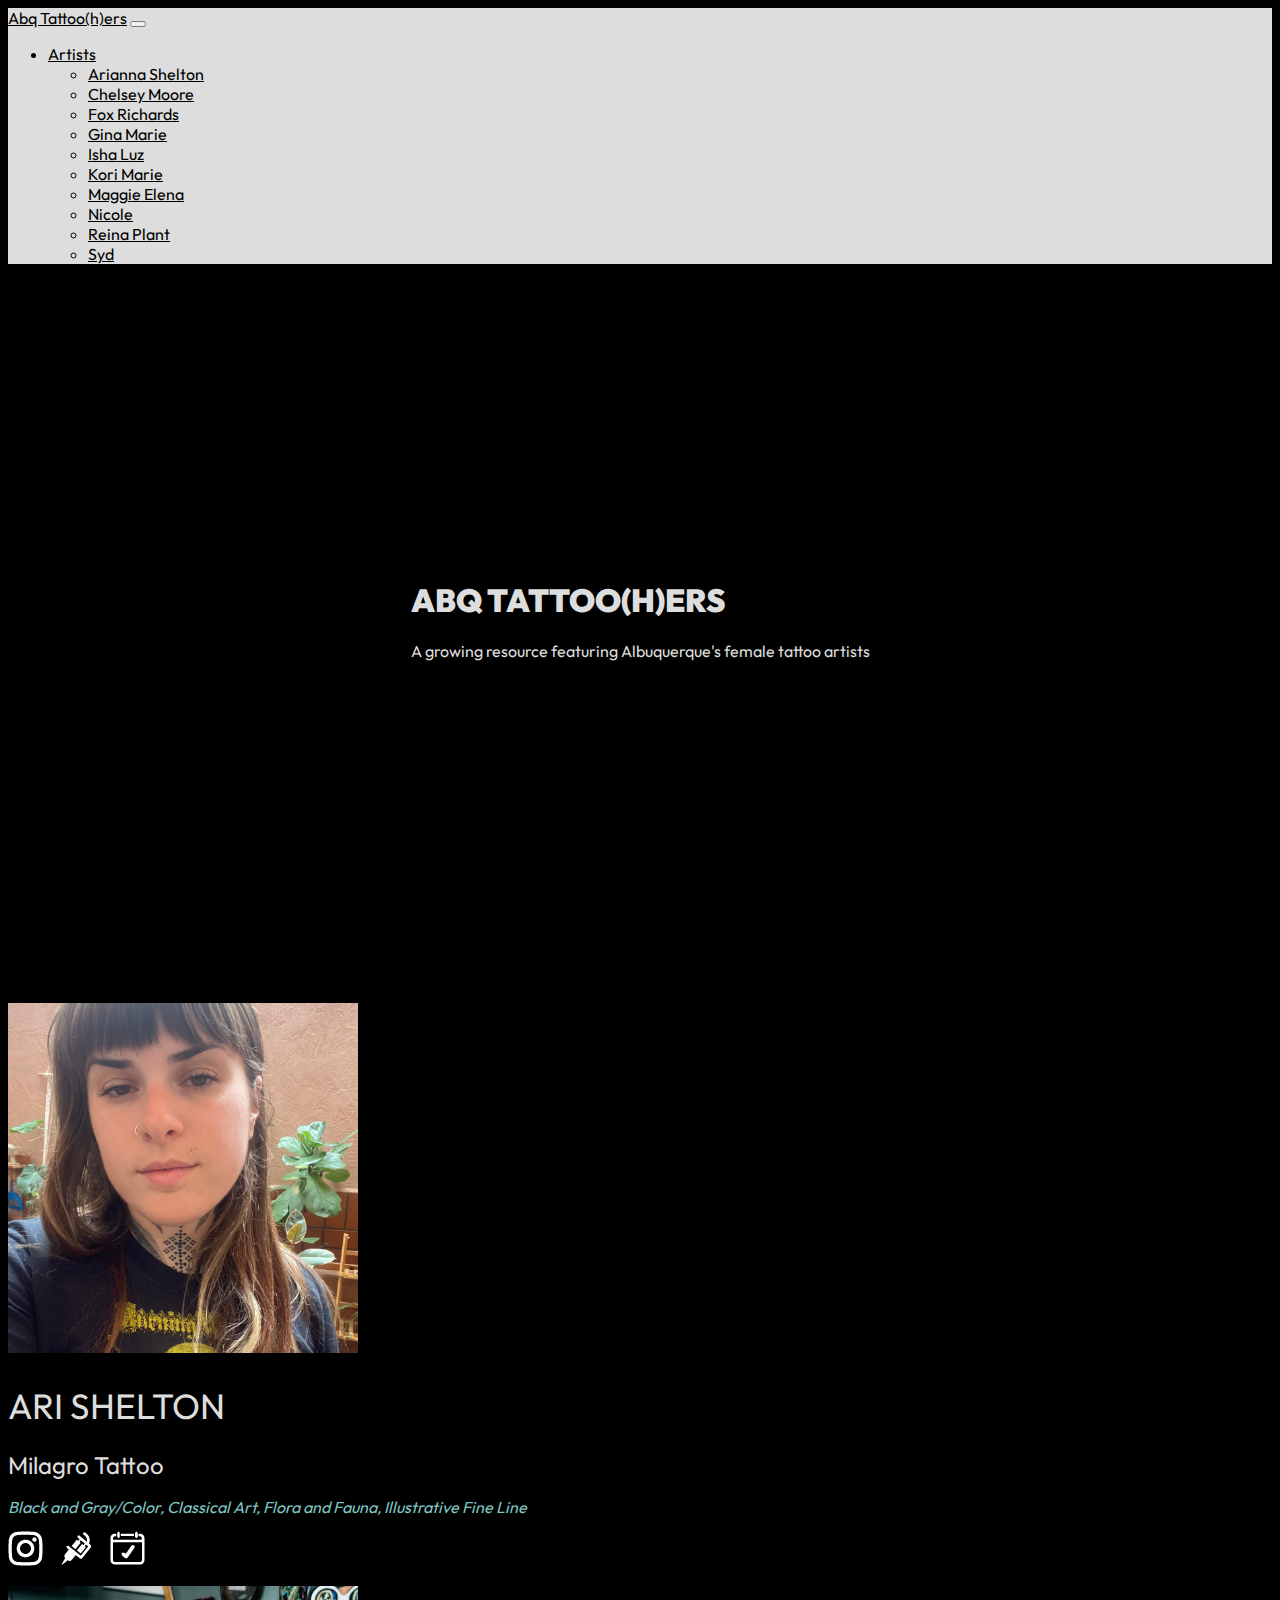
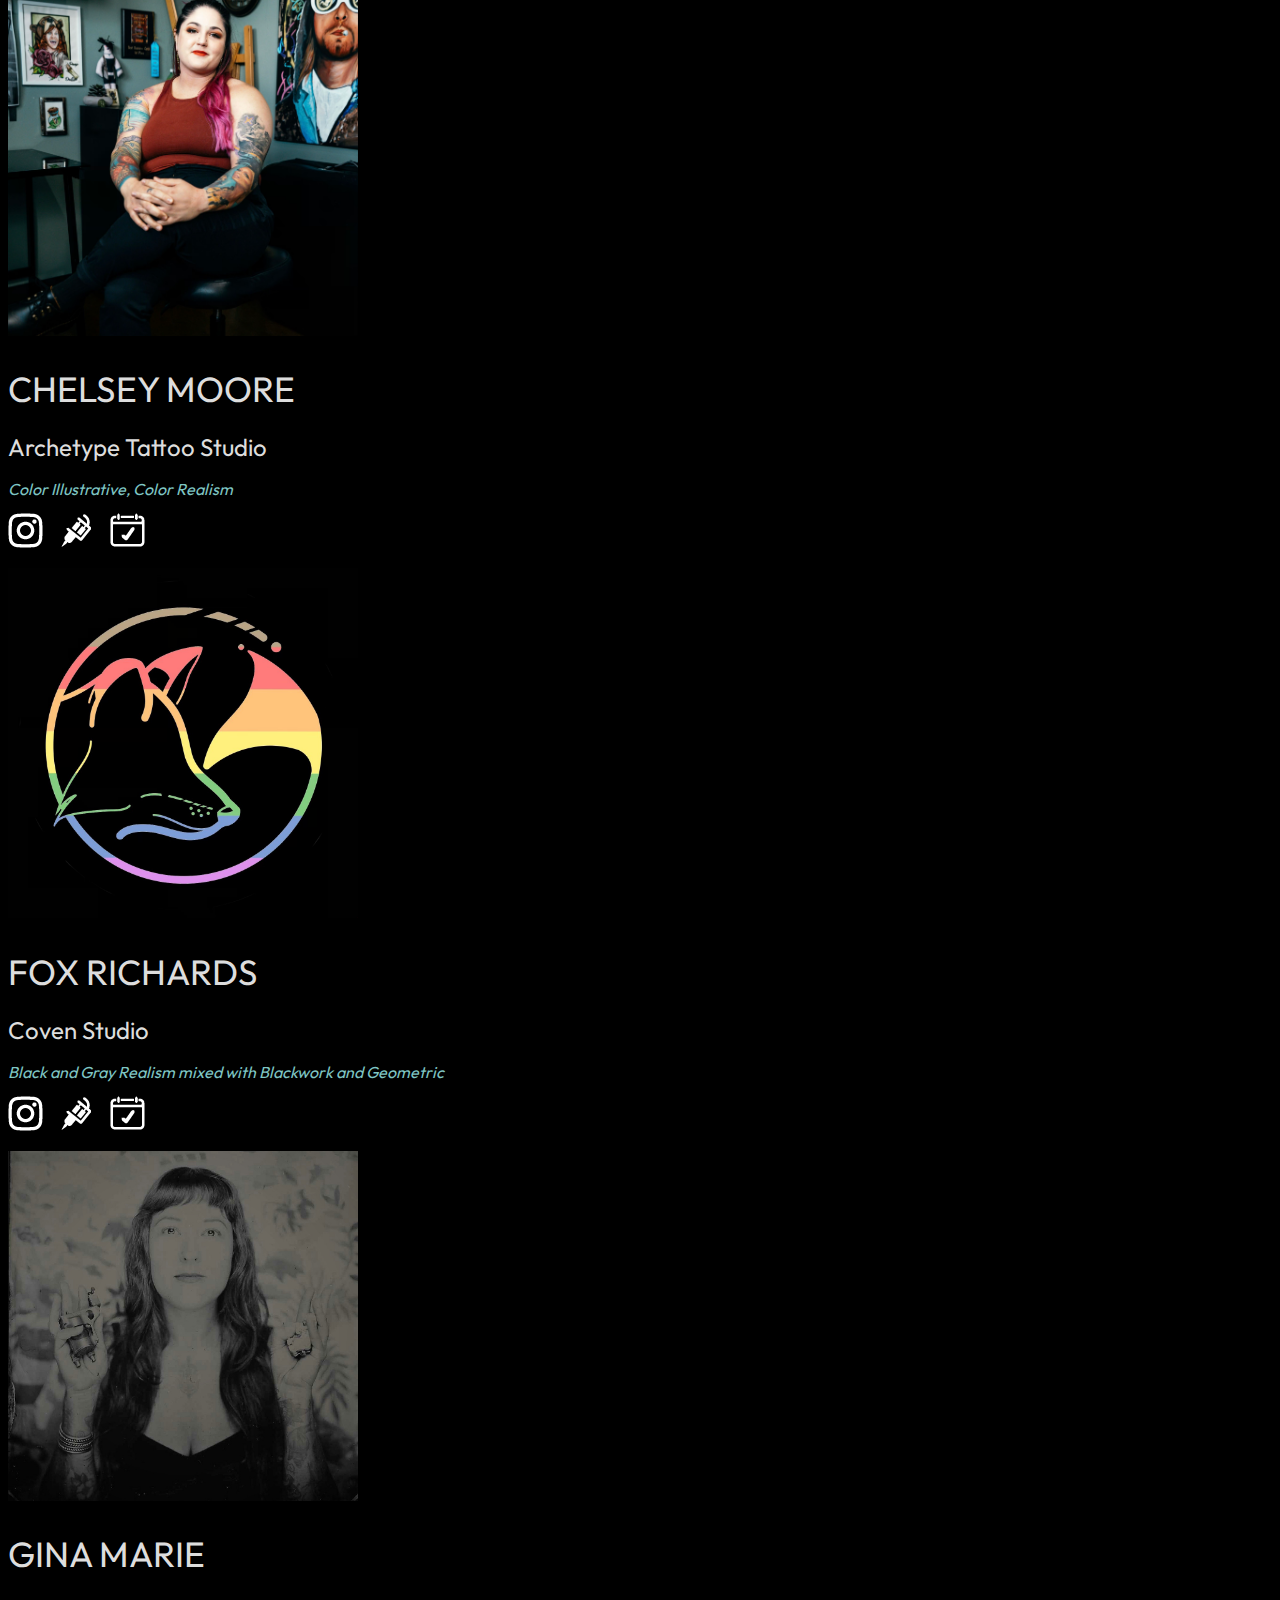
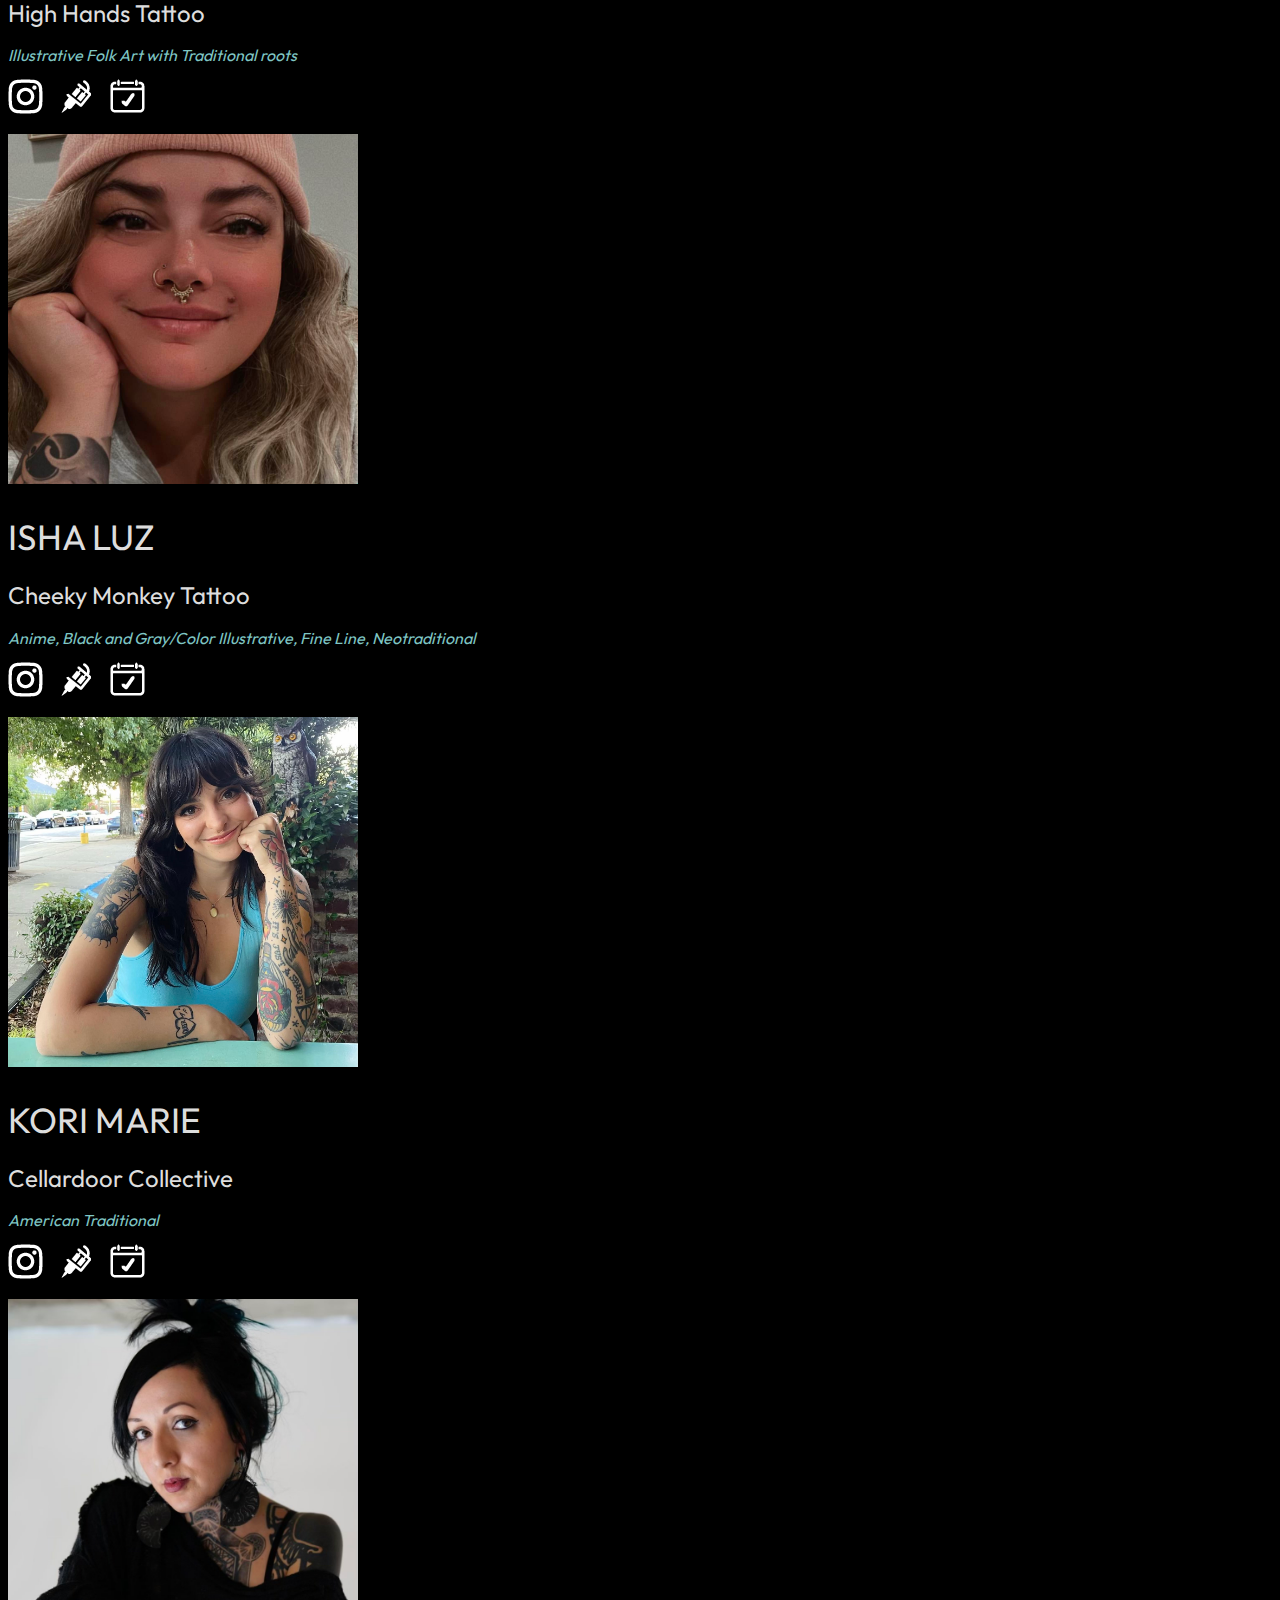
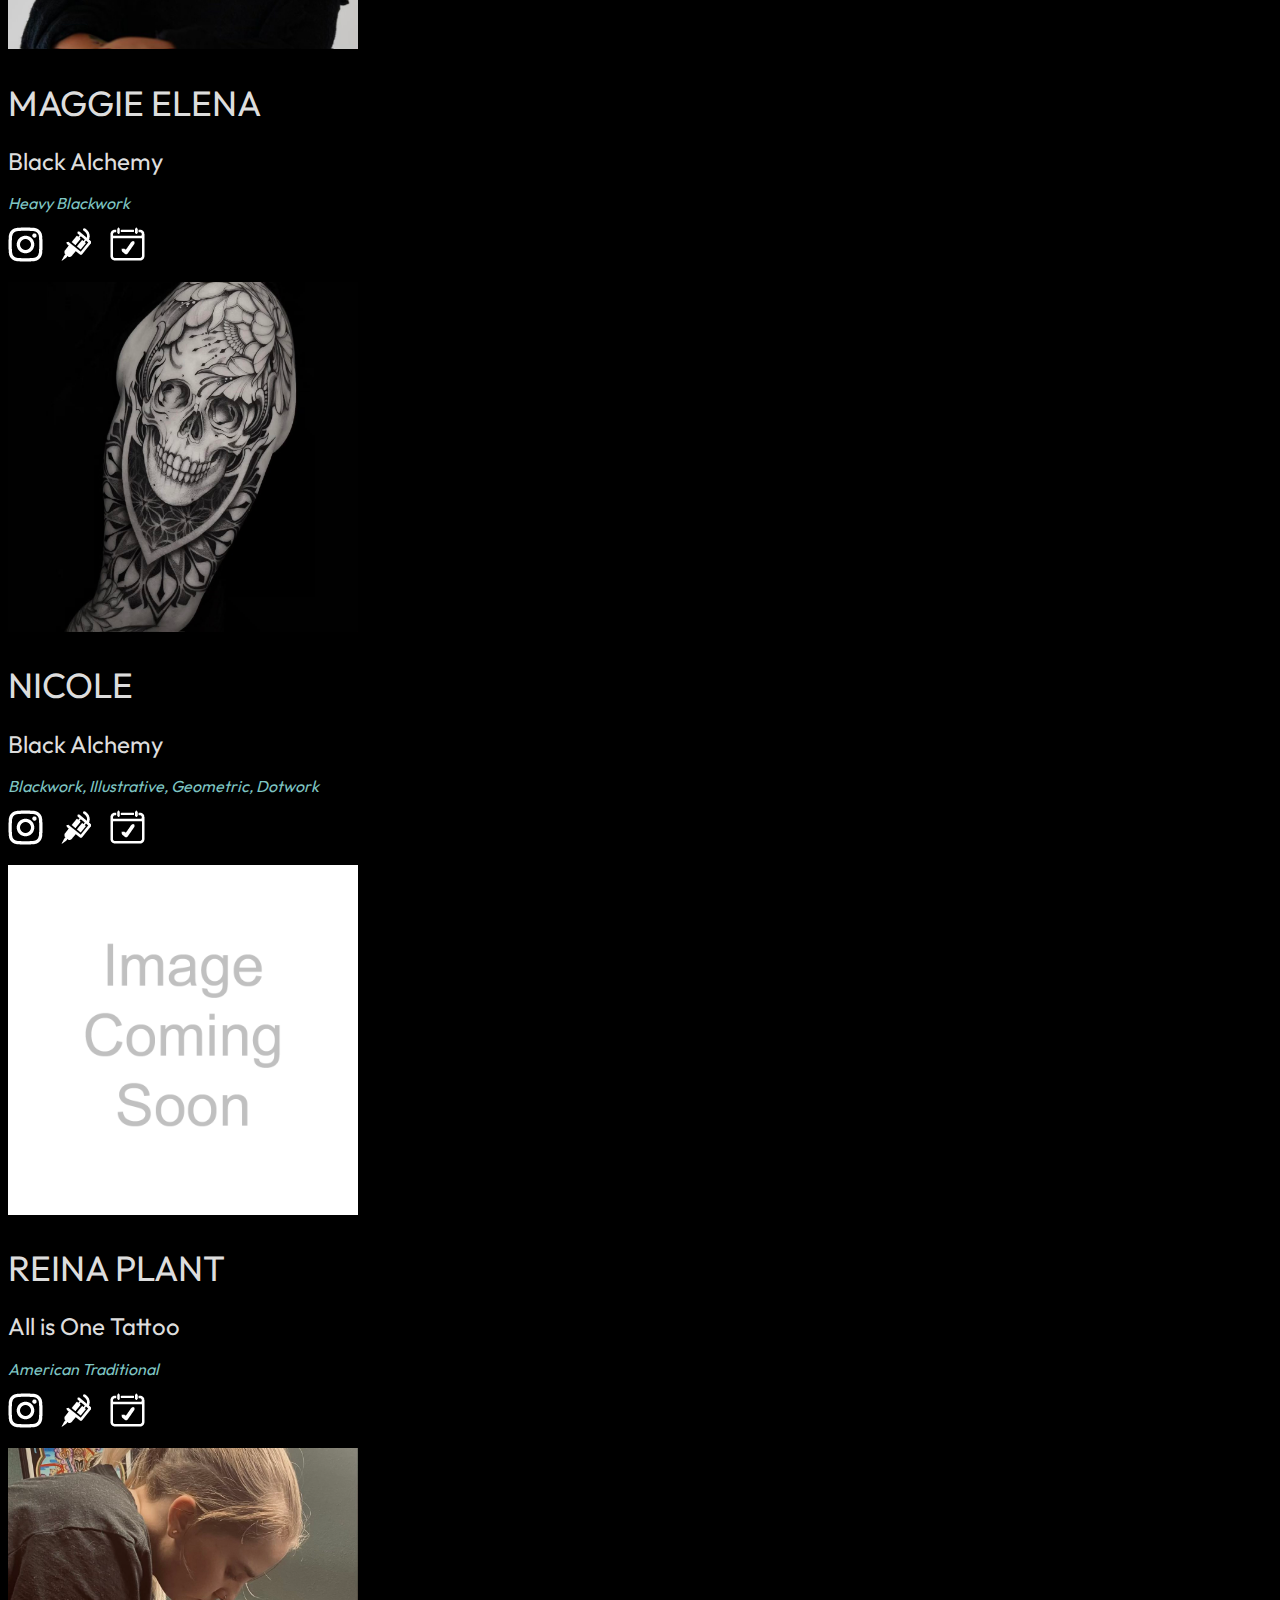
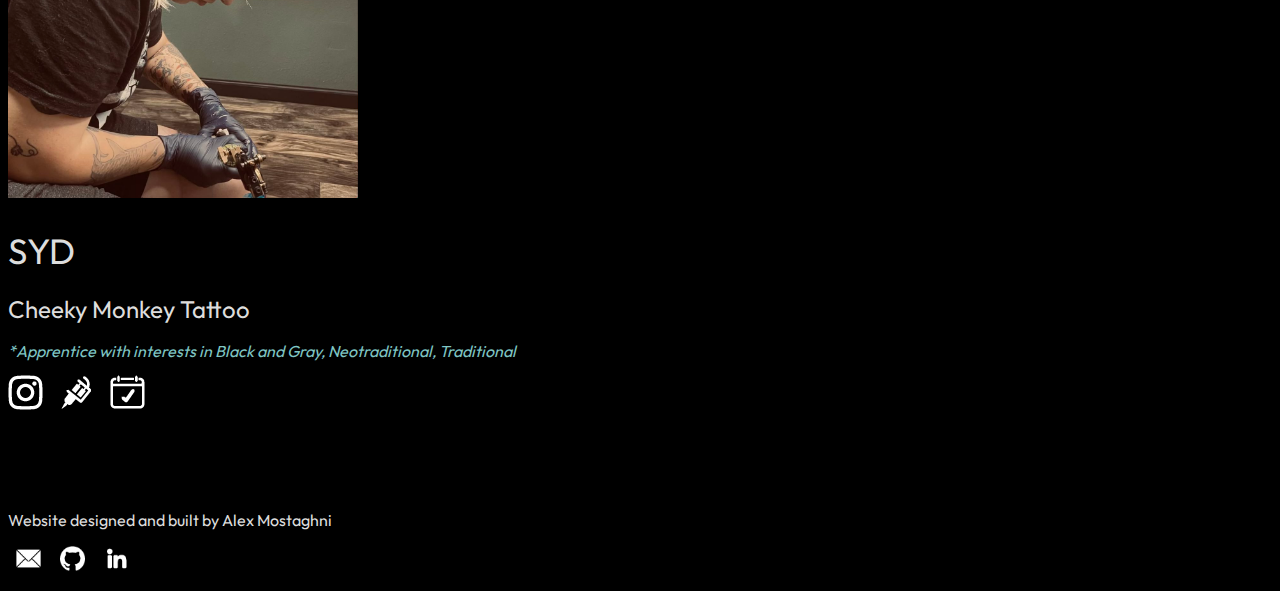
==== index.html @ 7ce80f9f "removed navbar bootstrap color styling from html and changed navbar/dropdown menu background colors," ====
<!doctype html>
<html lang="en">
<head>
    <meta charset="utf-8">
    <meta name="viewport" content="width=device-width, initial-scale=1">
    <title>Abq Tattoo(h)ers</title>
    <link href="https://cdn.jsdelivr.net/npm/bootstrap@5.2.2/dist/css/bootstrap.min.css" rel="stylesheet" integrity="sha384-Zenh87qX5JnK2Jl0vWa8Ck2rdkQ2Bzep5IDxbcnCeuOxjzrPF/et3URy9Bv1WTRi" crossorigin="anonymous">
    <link rel="stylesheet" href="styles.css">
    <!-- google font api (lines 10/11) - don't need to add font file to project -->
    <link rel="preconnect" href="https://fonts.gstatic.com" crossorigin>
    <link href="https://fonts.googleapis.com/css2?family=Outfit&display=swap" rel="stylesheet">
</head>
<body onload="handleLoadEvent()">

    <!-- NAV BAR -->
    <!-- w3 validator yells at me without leading div, but sticky-top in nav class stops working. keep sticky top in leading div -->
    <div class="sticky-top">
        <nav class="navbar navbar-expand-lg">
            <div class="container-fluid">
                <a class="navbar-brand" href="#">Abq Tattoo(h)ers</a>
                <button class="navbar-toggler" type="button" data-bs-toggle="collapse" data-bs-target="#navbarNavAltMarkup" aria-controls="navbarNavAltMarkup" aria-expanded="false" aria-label="Toggle navigation">
                    <span class="navbar-toggler-icon"></span>
                </button>
                <div class="collapse navbar-collapse" id="navbarNavAltMarkup">
                    <div class="navbar-nav ms-auto">
                        <ul class="navbar-nav">
                            <li class="nav-item dropdown">
                                <a class="nav-link dropdown-toggle" href="#" role="button" data-bs-toggle="dropdown" aria-expanded="false">Artists</a>
                                <!-- dropdown-menu-end prevents horizontal scroll in desktop -->
                                <ul class="dropdown-menu dropdown-menu-end">
                                    <!-- internally linking to each artist section... make sure the remove spaces code is in here... see js-->
                                    <li><a class="dropdown-item" href="#ARISHELTON">Arianna Shelton</a></li>
                                    <li><a class="dropdown-item" href="#CHELSEYMOORE">Chelsey Moore</a></li>
                                    <li><a class="dropdown-item" href="#FOXRICHARDS">Fox Richards</a></li>
                                    <li><a class="dropdown-item" href="#GINAMARIE">Gina Marie</a></li>
                                    <li><a class="dropdown-item" href="#ISHALUZ">Isha Luz</a></li>
                                    <li><a class="dropdown-item" href="#KORIMARIE">Kori Marie</a></li>
                                    <li><a class="dropdown-item" href="#MAGGIEELENA">Maggie Elena</a></li>
                                    <li><a class="dropdown-item" href="#NICOLE">Nicole</a></li>
                                    <li><a class="dropdown-item" href="#REINAPLANT">Reina Plant</a></li>
                                    <li><a class="dropdown-item" href="#SYD">Syd</a></li>
                                </ul>
                            </li>
                        </ul>
                    </div>
                </div>
            </div>
        </nav>
    </div>

    <!-- HEADER VIDEO, TITLE, AND TAG LINE -->

    <header>
        <div class="hero">
            <video autoplay loop muted playsinline>
                <source src="images/header-video.mp4" type="video/mp4">
            </video>
            <div class="row h-100 align-items-center">
                <div class="col-12 text-center">
                    <h1 class="display-1"><strong>ABQ TATTOO<span id="silentH">(H)</span>ERS</strong></h1>
                    <p class="lead">A growing resource featuring Albuquerque's female tattoo artists</p>
                </div>
            </div>
        </div>
    </header>

    <!-- ARTIST DIRECTORY-->
    <!-- see script.js: array of objects thrown into bootstrap cards and looped through -->
    <div>
        <div class="container">
            <div id="target" class="row row-cols-1">

            </div>
        </div>
    </div>

    <!-- FOOTER WITH MY CONTACT LINKS -->
    <footer class="text-center">
        <p>Website designed and built by Alex Mostaghni</p>
        <!-- email -->
        <a href="mailto:mostaghni@live.com" target="_blank"><img src="images/icons/envelope-icon.png" class="footerIcons" alt="white envelope icon linking to Alexs email"></a>
        <!-- GitHub -->
        <a href="https://github.com/mostaghz" id="githubIcon" target="_blank"><img src="images/icons/github-icon.png" class="footerIcons" alt="white GitHub icon linking to Alexs profile"></a>
        <!-- LinkedIn -->
        <a href="https://www.linkedin.com/in/alex-mostaghni/" target="_blank"><img src="images/icons/linkedin-icon-2.png" class="footerIcons" alt="white LinkedIn icon linking to Alexs profile"></a>
    </footer>

<script src="https://cdn.jsdelivr.net/npm/bootstrap@5.2.2/dist/js/bootstrap.bundle.min.js" integrity="sha384-OERcA2EqjJCMA+/3y+gxIOqMEjwtxJY7qPCqsdltbNJuaOe923+mo//f6V8Qbsw3" crossorigin="anonymous"></script>
<script src="script.js"></script>

</body>
</html>
---- styles.css ----
/*********
  BODY
*********/

body {
    background-color: black;
    color: #dddddd;
    font-family: 'Outfit', sans-serif;
}


/************
   NAV BAR
************/

.navbar {
    background: #dddddd;
    color: black;
}

.dropdown-menu {
    background-color: #dddddd;
}

/* bootstrap uses background color for dropdown menu hover, so it needed to be removed */
.dropdown-menu > li > a:hover {
    background-image: none;
    background-color: #7fc6c4;
}

/************
   HEADER
************/

.hero {
    display: flex;
    justify-content: center;
    align-items: center;
    position: relative;
    /* overflow prevents video from spilling into artist directory section */
    overflow: hidden;
    min-height: 75vh;
    margin-bottom: 3em;
}

video {
    /* position and z-index pushes video to background and allows text to sit on top */
    position: absolute;
    z-index: -1;
    /* top, left, and transform finds/stays on the center of the video regardless of screen size */
    top: 50%;
    left: 50%;
    transform: translate(-50%, -50%);
    min-width: 100%;
    min-height: 100%;
}

#silentH:hover {
    /* color will change in mobile when tapped */
    color: #7fc6c4;
}


/*************************
  ARTIST DIRECTORY CARDS
*************************/

.card {
    background-color: black;
    color: #dddddd;
}

/* media query for mobile and small tablet layout */
@media screen and (max-width: 991px) {
    img {
        margin-bottom: 2em;
    }

    .card-alignment {
        text-align: center;
    }
}

/* this fixes the weird breakpoint between lg and md screens - doesn't work without the bang */
@media screen and (min-width: 992px) and (max-width: 1399px) {
    #name {
        /* makes name even with top of artist image */
        line-height: .8em !important;
    }

    #shop {
        /* brings shop name closer to artist name */
        line-height: .8em !important;
    }
}

#name {
    font-size: 2.2em;
    /* makes name even with top of artist image */
    line-height: .75em;
}

#shop {
    font-size: 1.5em;
    /* brings shop name closer to artist name */
    line-height: .35em;
}

#specialties {
    color: #7fc6c4;
    font-size: 1em;
    font-style: italic;
    /* brings specialties closer to shop name - fyi also impact those with specialties breaking to second line */
    line-height: 1em;
}

#iconPadding {
    padding-right: .8em;
    padding-left: .8em;
    /* brings artist icons closer to specialties */
    line-height: 1em;
}

/* artist icons are already sized to 35x35, but this needs to stay because of the img styling below */
.icons {
    width: 35px;
    height: 35px;
}

/* artist images were too blurry after being cropped and resized in 3rd party programs -- setting this style to ensure consistent sizing */
img {
    width: 350px;
    height: 350px;
}


/*********
  LINKS
*********/

/* overriding the grey navbar dropdown menu */
a:link {
    color: black;
}


/***********
   FOOTER
***********/

footer {
    margin-top: 6em;
    margin-bottom: 1em;
}

.footerIcons {
    width: 25px;
    height: 25px;
    margin-left: .5em;
    margin-right: .5em;
}
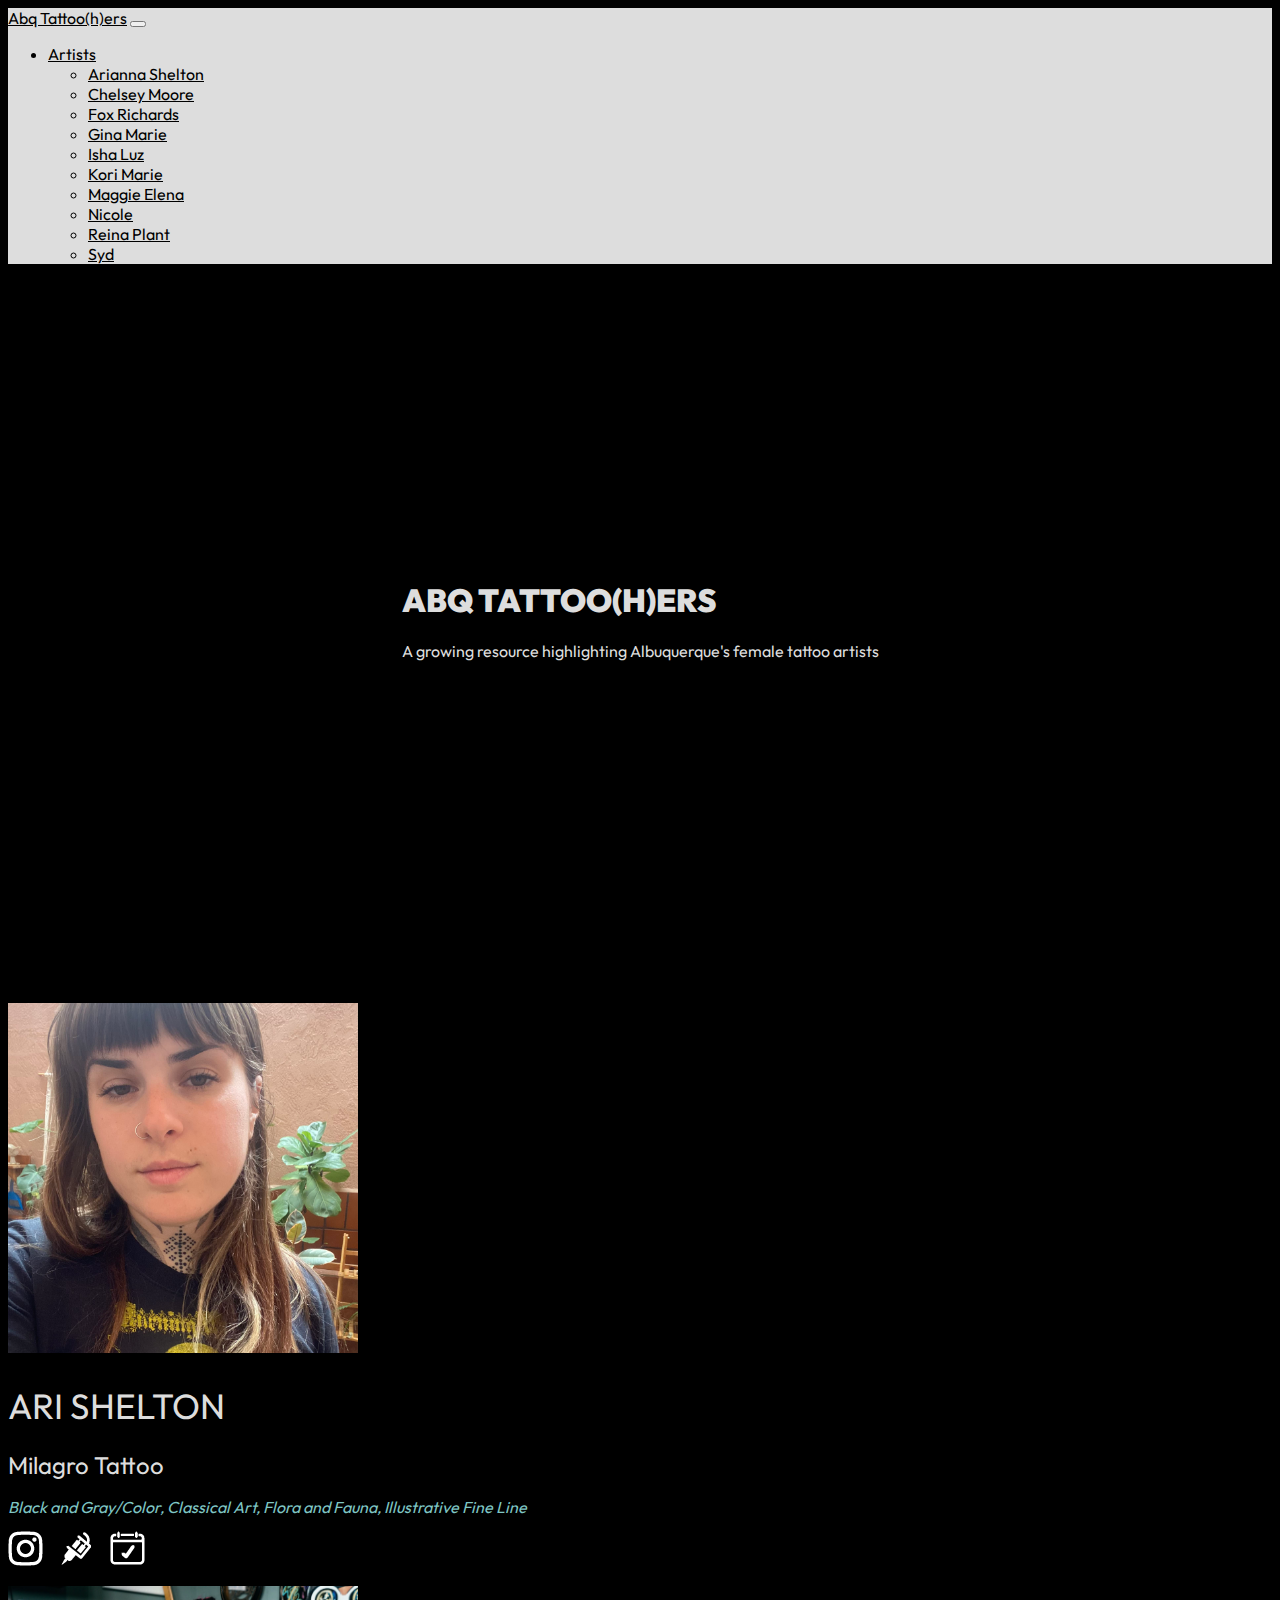
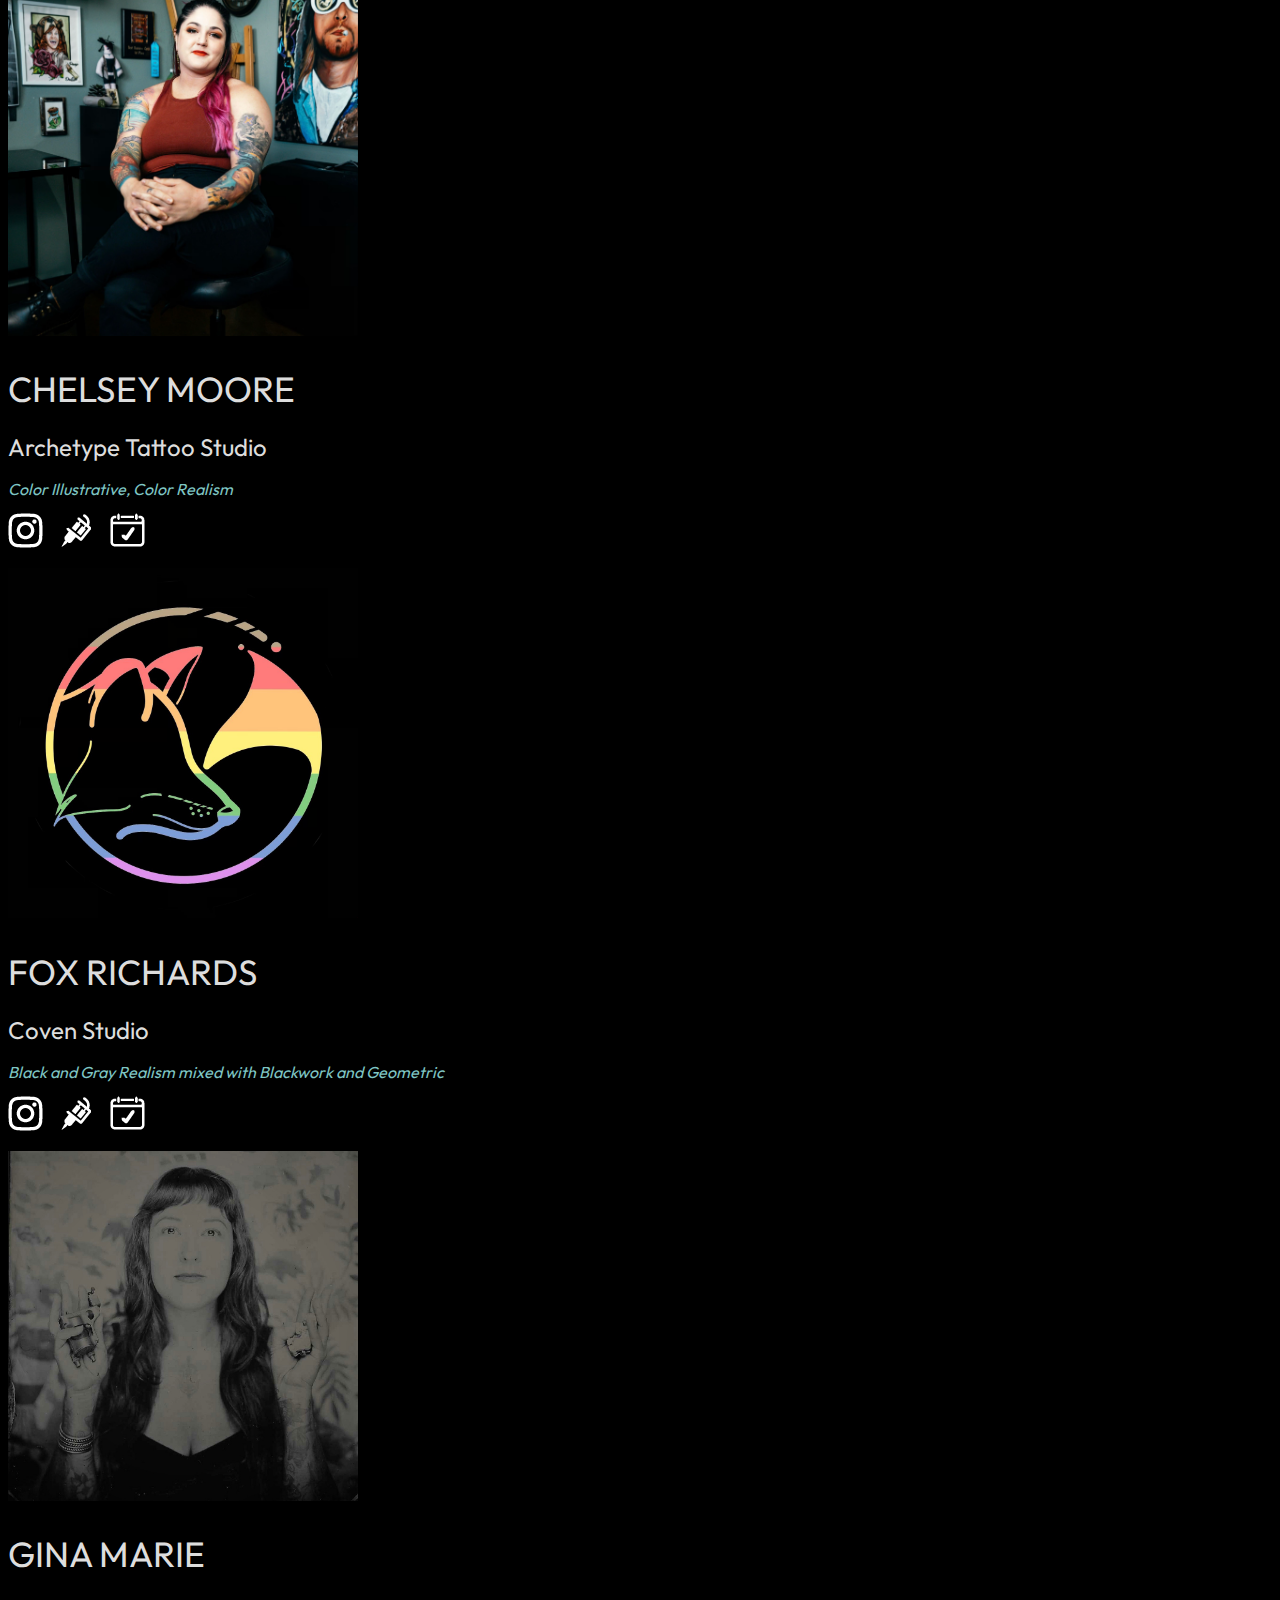
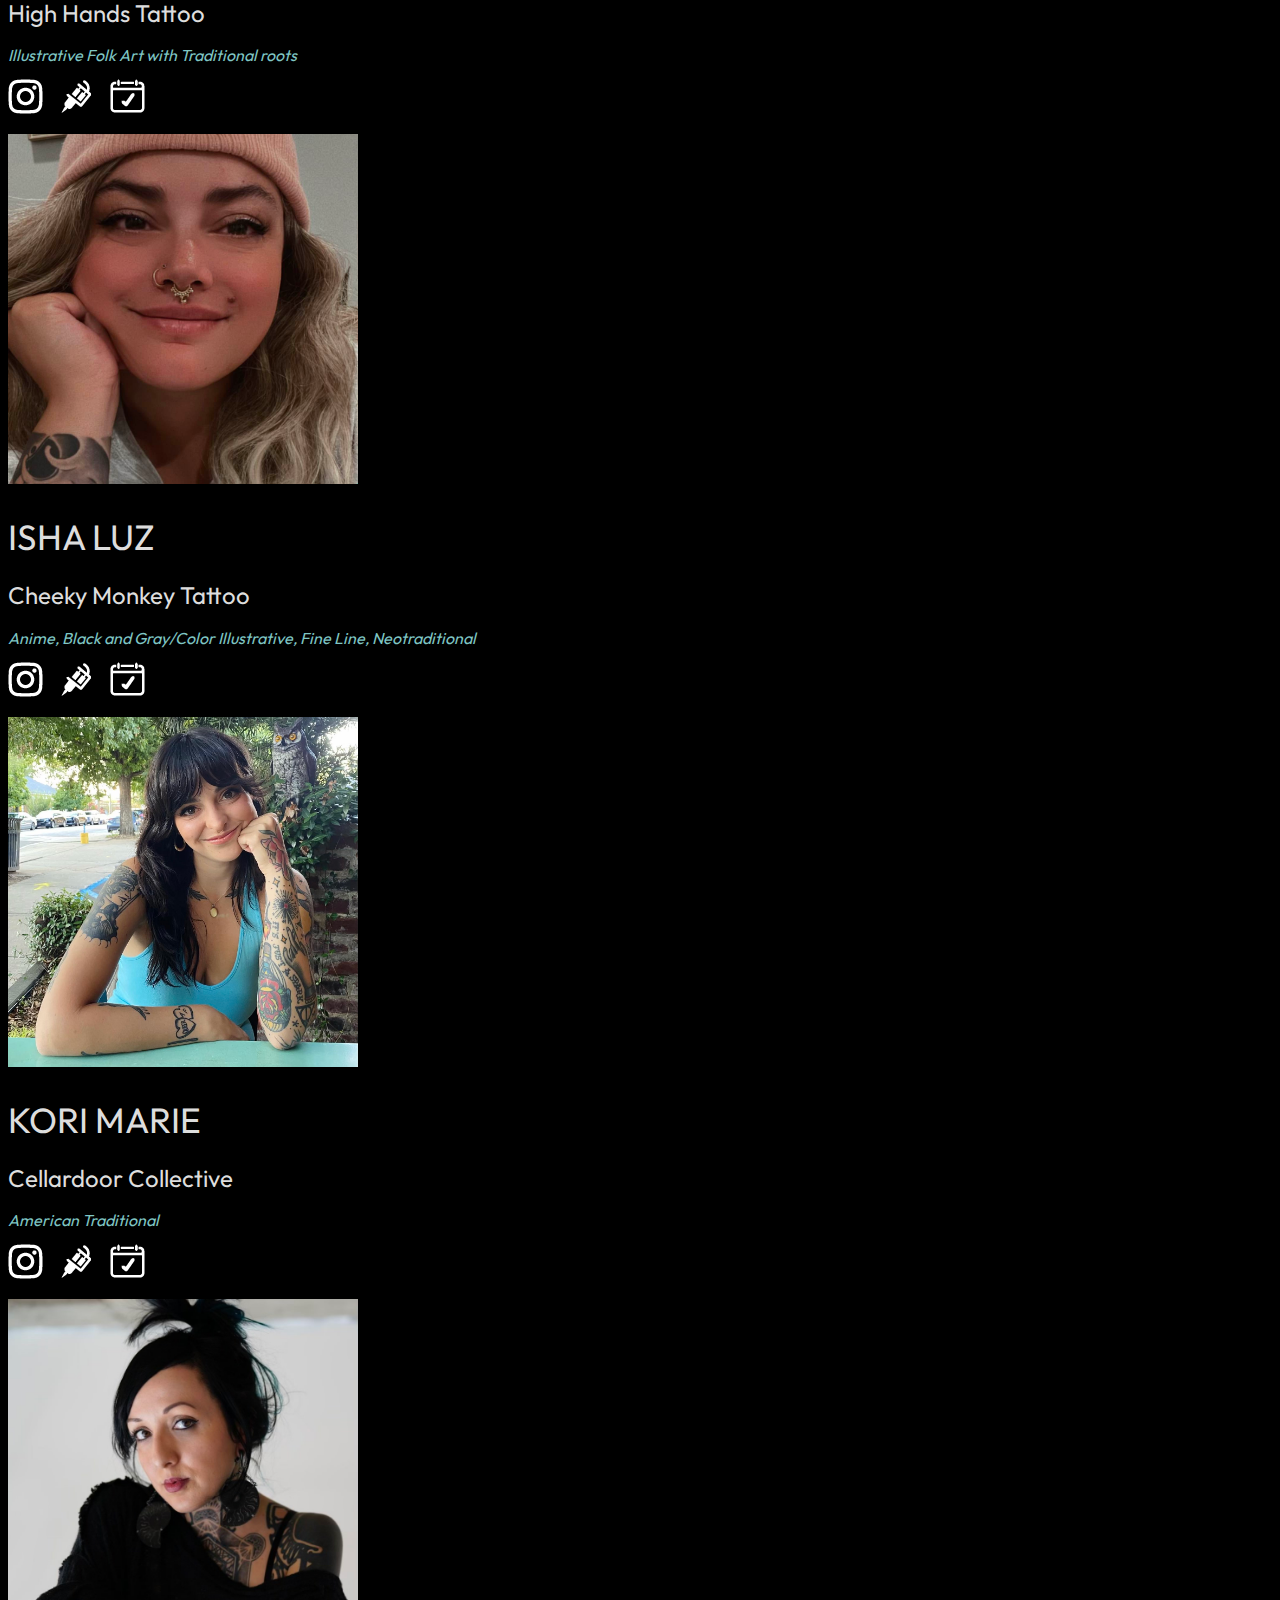
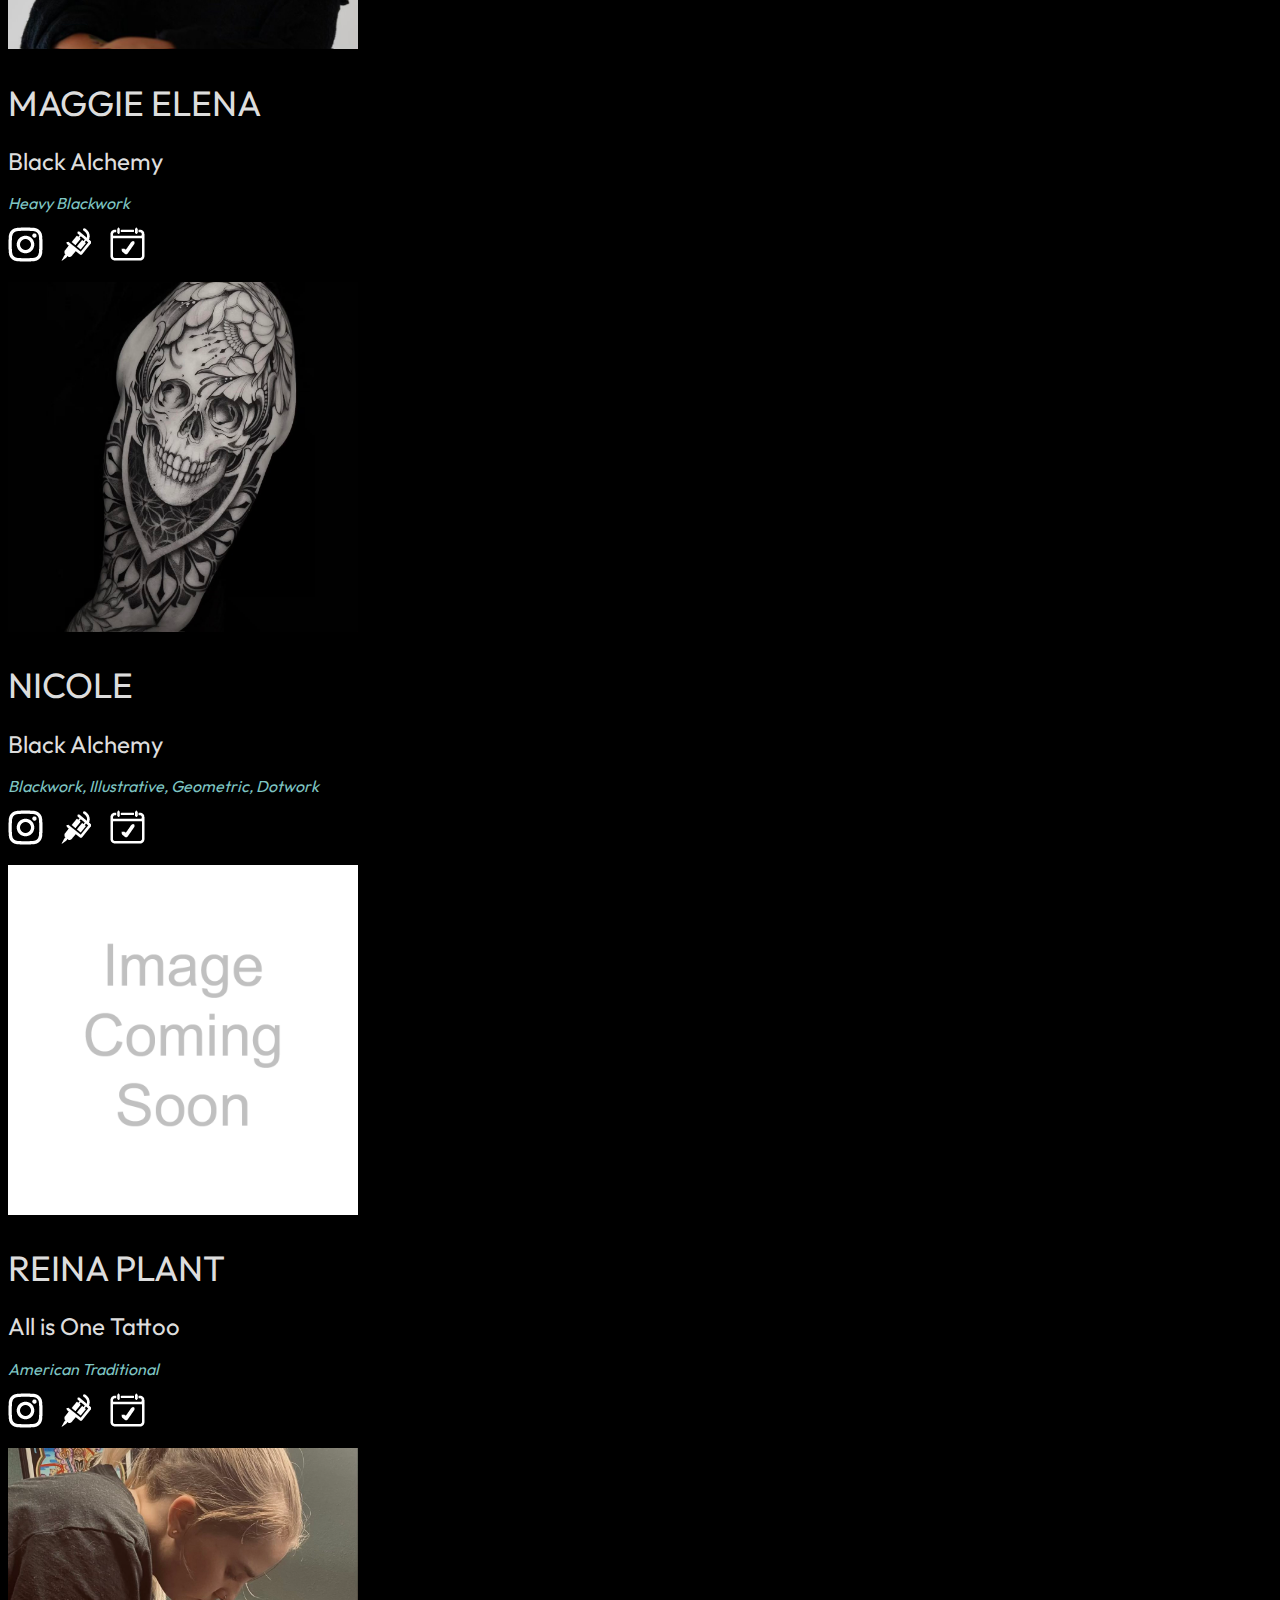
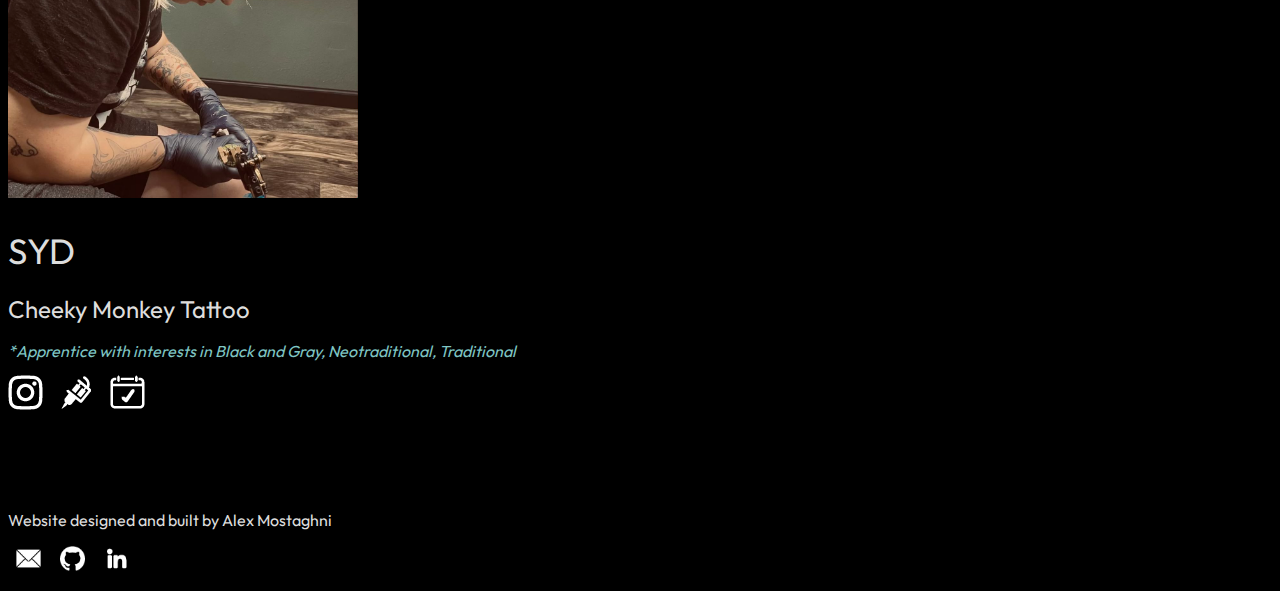
==== commit d8f3c758: "changed tag line word from featuring to highlighting after outside input" ====
--- a/index.html
+++ b/index.html
@@ -58,7 +58,7 @@
             <div class="row h-100 align-items-center">
                 <div class="col-12 text-center">
                     <h1 class="display-1"><strong>ABQ TATTOO<span id="silentH">(H)</span>ERS</strong></h1>
-                    <p class="lead">A growing resource featuring Albuquerque's female tattoo artists</p>
+                    <p class="lead">A growing resource highlighting Albuquerque's female tattoo artists</p>
                 </div>
             </div>
         </div>
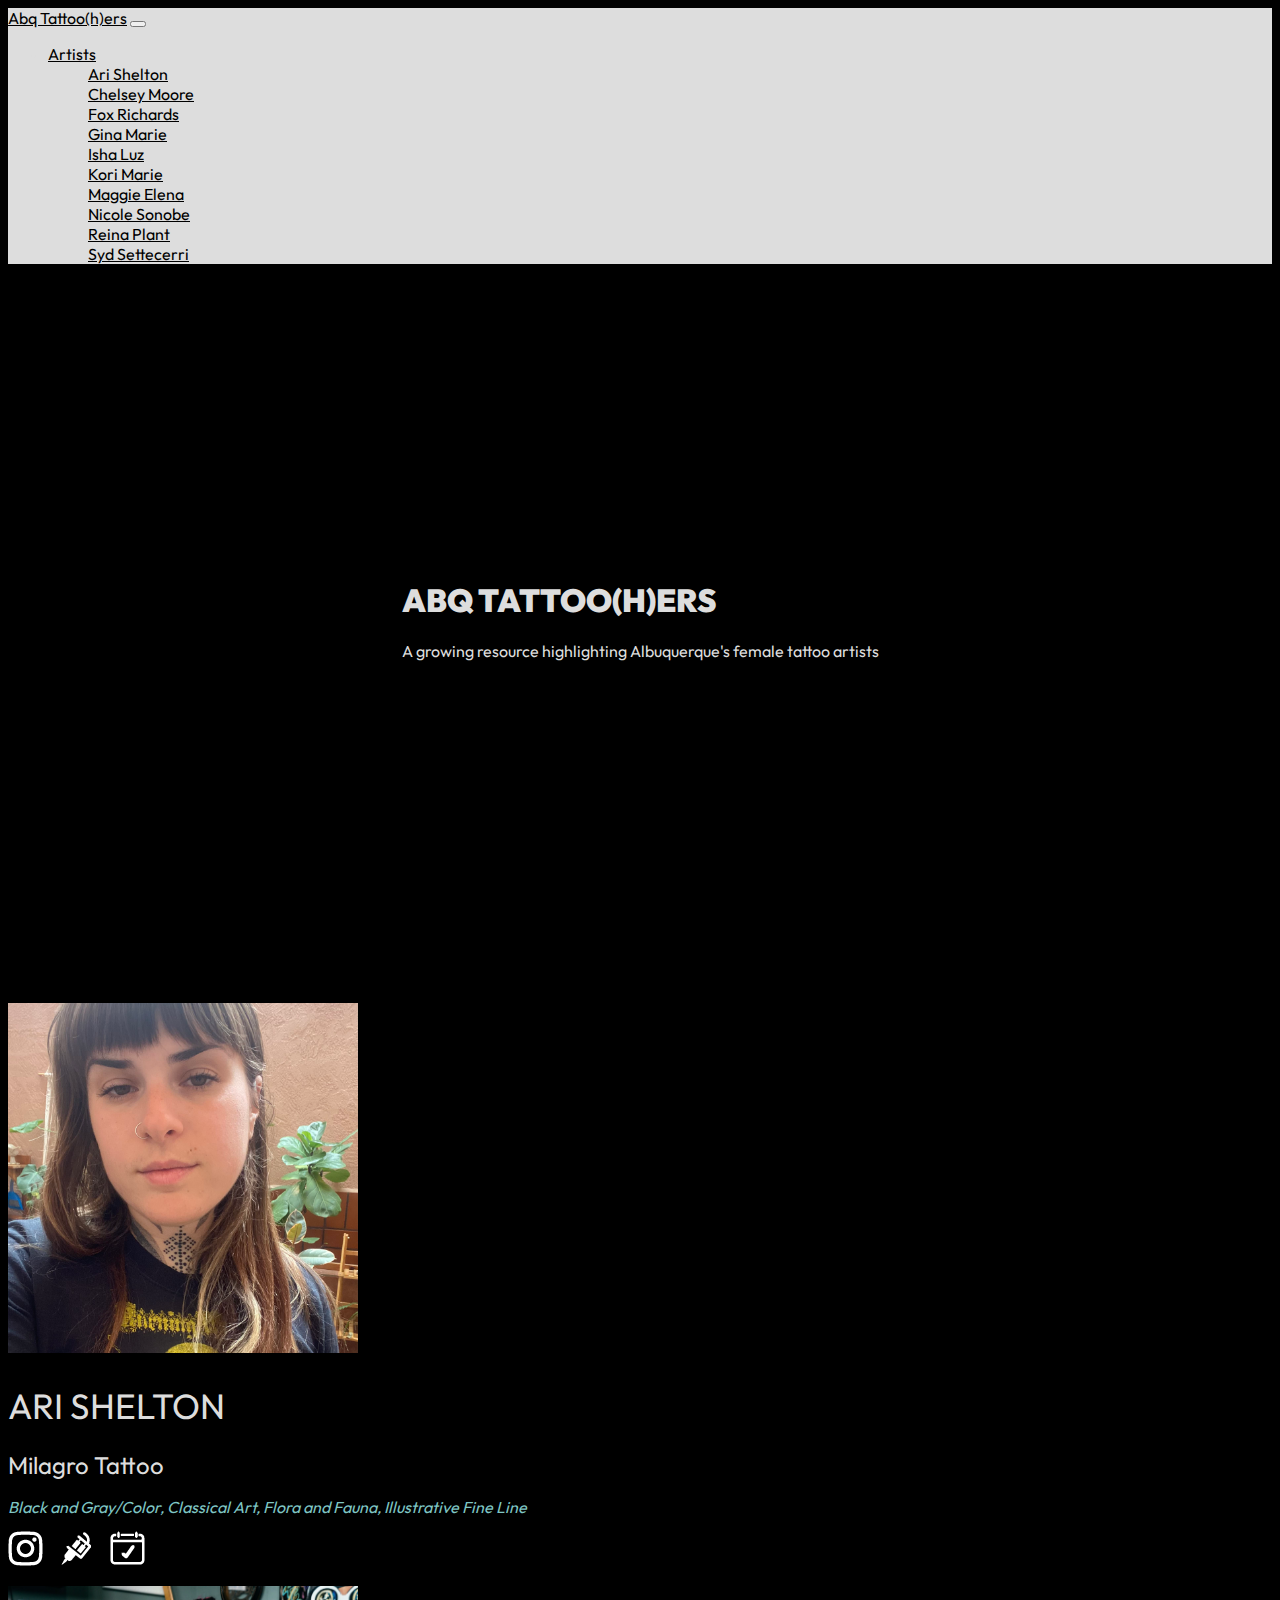
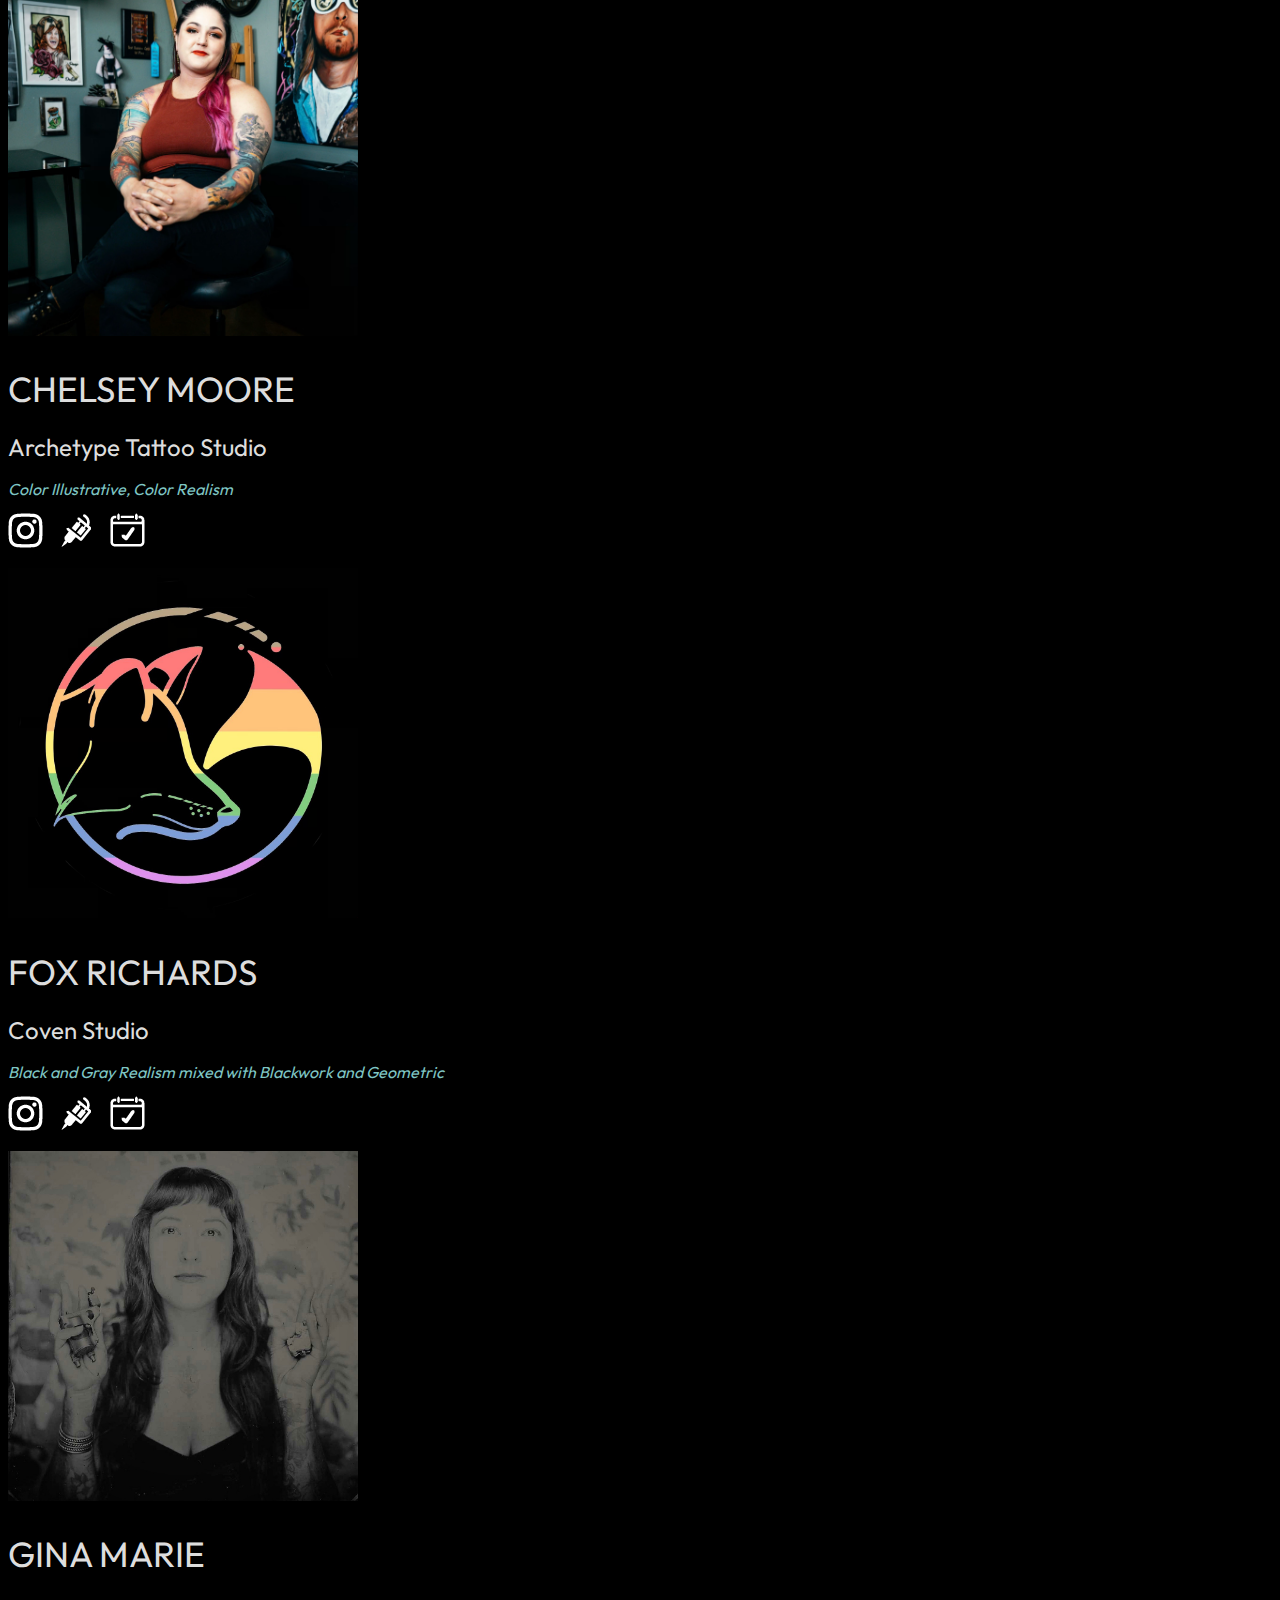
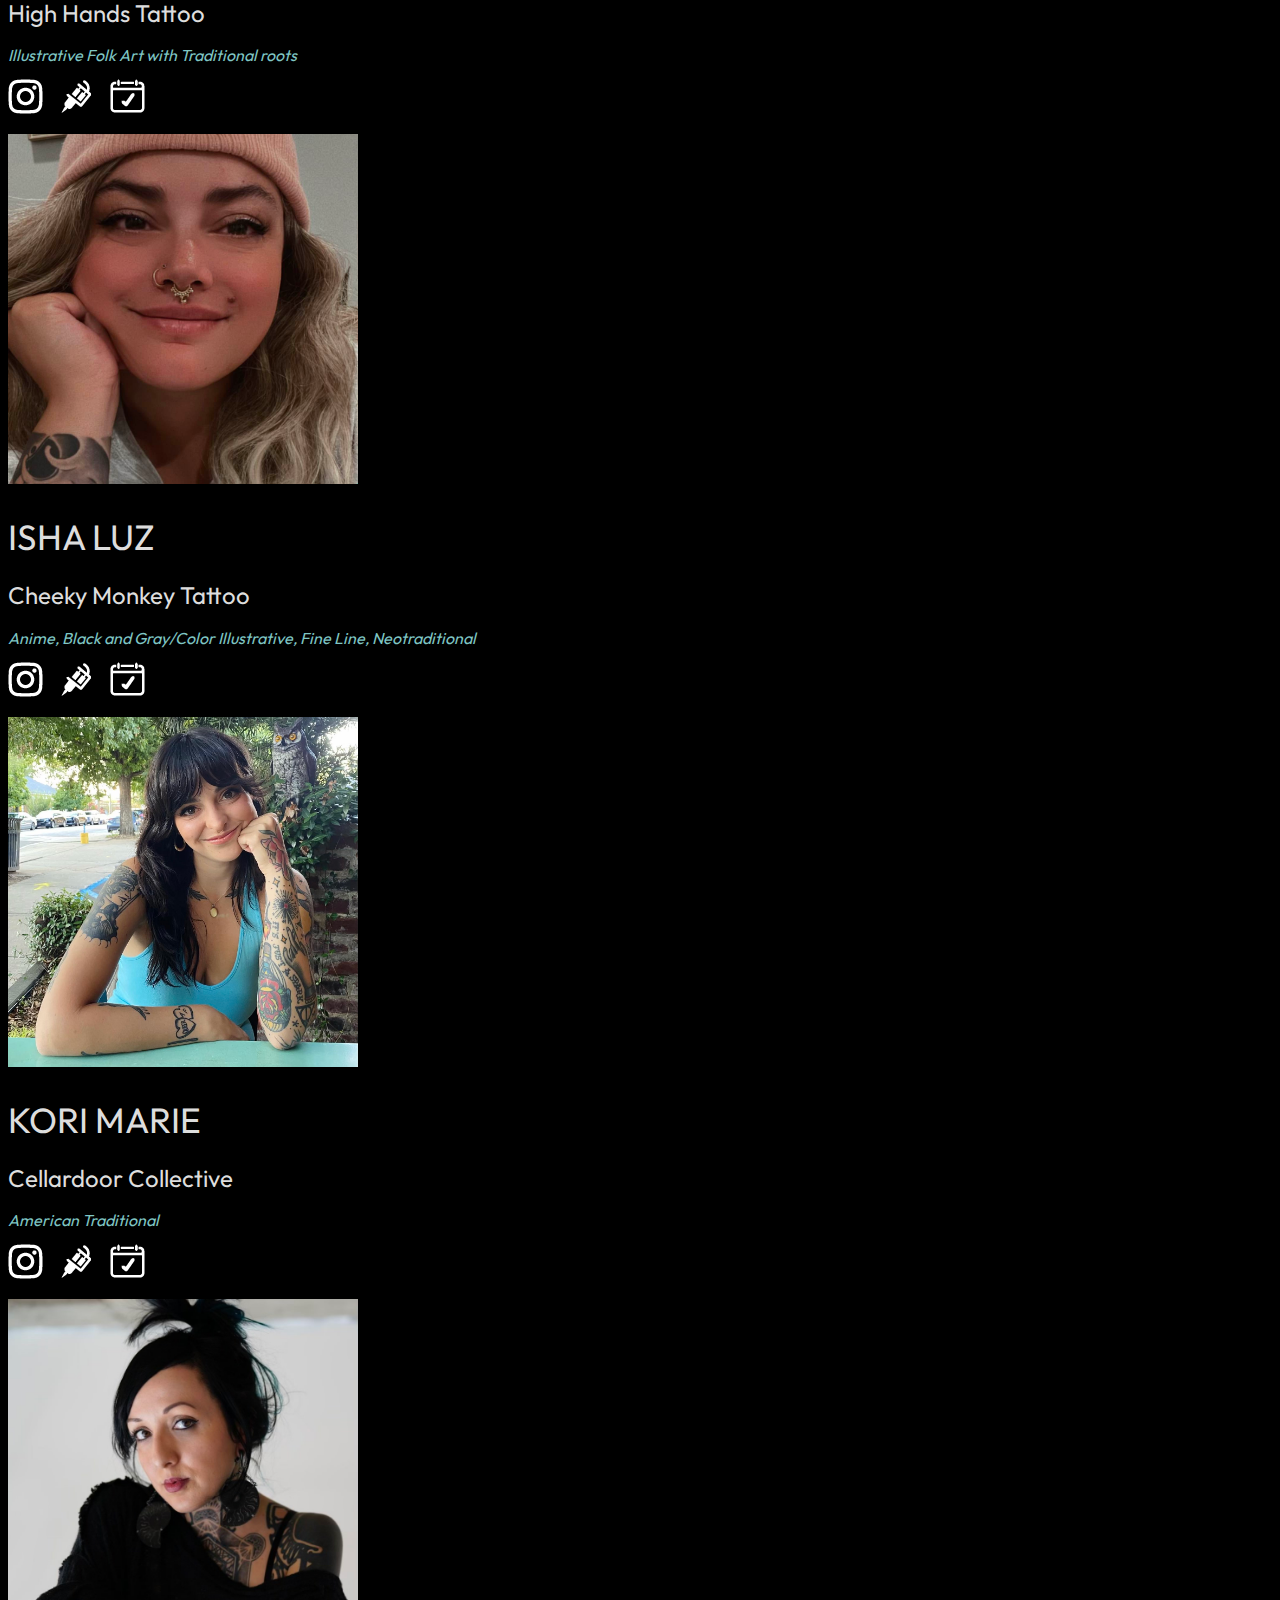
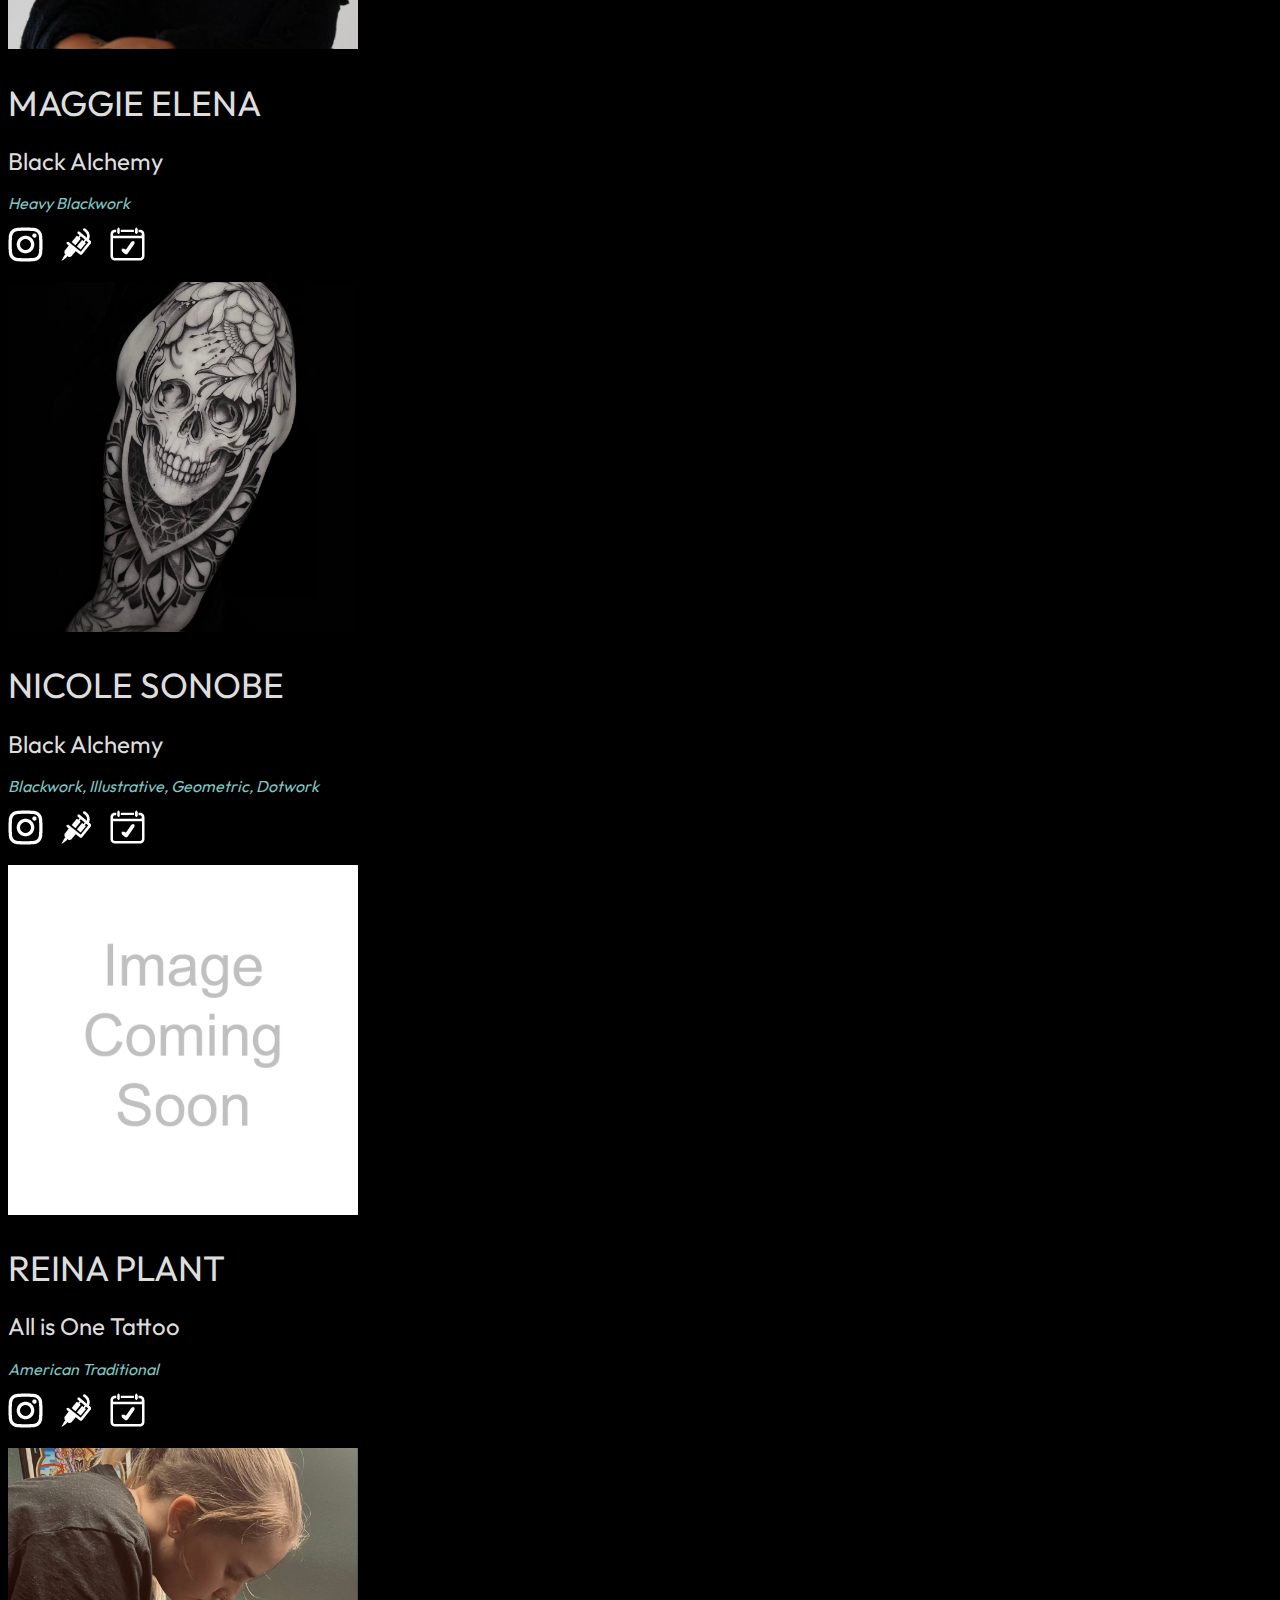
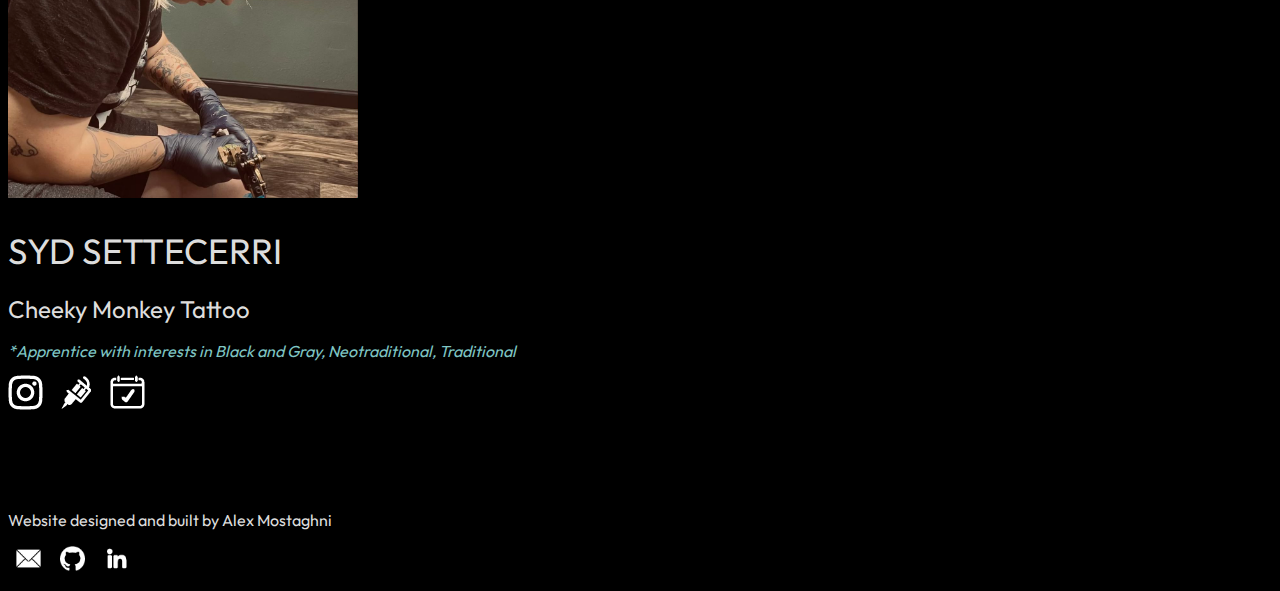
==== commit 6c831b77: "added last names to nicole and syd, updated ari's dropdown name, and renamed all of their images to " ====
--- a/index.html
+++ b/index.html
@@ -29,16 +29,16 @@
                                 <!-- dropdown-menu-end prevents horizontal scroll in desktop -->
                                 <ul class="dropdown-menu dropdown-menu-end">
                                     <!-- internally linking to each artist section... make sure the remove spaces code is in here... see js-->
-                                    <li><a class="dropdown-item" href="#ARISHELTON">Arianna Shelton</a></li>
+                                    <li><a class="dropdown-item" href="#ARISHELTON">Ari Shelton</a></li>
                                     <li><a class="dropdown-item" href="#CHELSEYMOORE">Chelsey Moore</a></li>
                                     <li><a class="dropdown-item" href="#FOXRICHARDS">Fox Richards</a></li>
                                     <li><a class="dropdown-item" href="#GINAMARIE">Gina Marie</a></li>
                                     <li><a class="dropdown-item" href="#ISHALUZ">Isha Luz</a></li>
                                     <li><a class="dropdown-item" href="#KORIMARIE">Kori Marie</a></li>
                                     <li><a class="dropdown-item" href="#MAGGIEELENA">Maggie Elena</a></li>
-                                    <li><a class="dropdown-item" href="#NICOLE">Nicole</a></li>
+                                    <li><a class="dropdown-item" href="#NICOLESONOBE">Nicole Sonobe</a></li>
                                     <li><a class="dropdown-item" href="#REINAPLANT">Reina Plant</a></li>
-                                    <li><a class="dropdown-item" href="#SYD">Syd</a></li>
+                                    <li><a class="dropdown-item" href="#SYDSETTECERRI">Syd Settecerri</a></li>
                                 </ul>
                             </li>
                         </ul>
--- a/styles.css
+++ b/styles.css
@@ -14,7 +14,16 @@
 ************/
 
 .navbar {
-    background: #dddddd;
+    background-color: #dddddd;
+}
+
+/* navbar title */
+.navbar-brand:hover {
+    color: black;
+}
+
+/* dropdown menu title */
+.nav-link:hover {
     color: black;
 }
 
@@ -26,6 +35,10 @@
 .dropdown-menu > li > a:hover {
     background-image: none;
     background-color: #7fc6c4;
+}
+
+.dropdown-menu > li > a:visited {
+    color: black;
 }
 
 /************
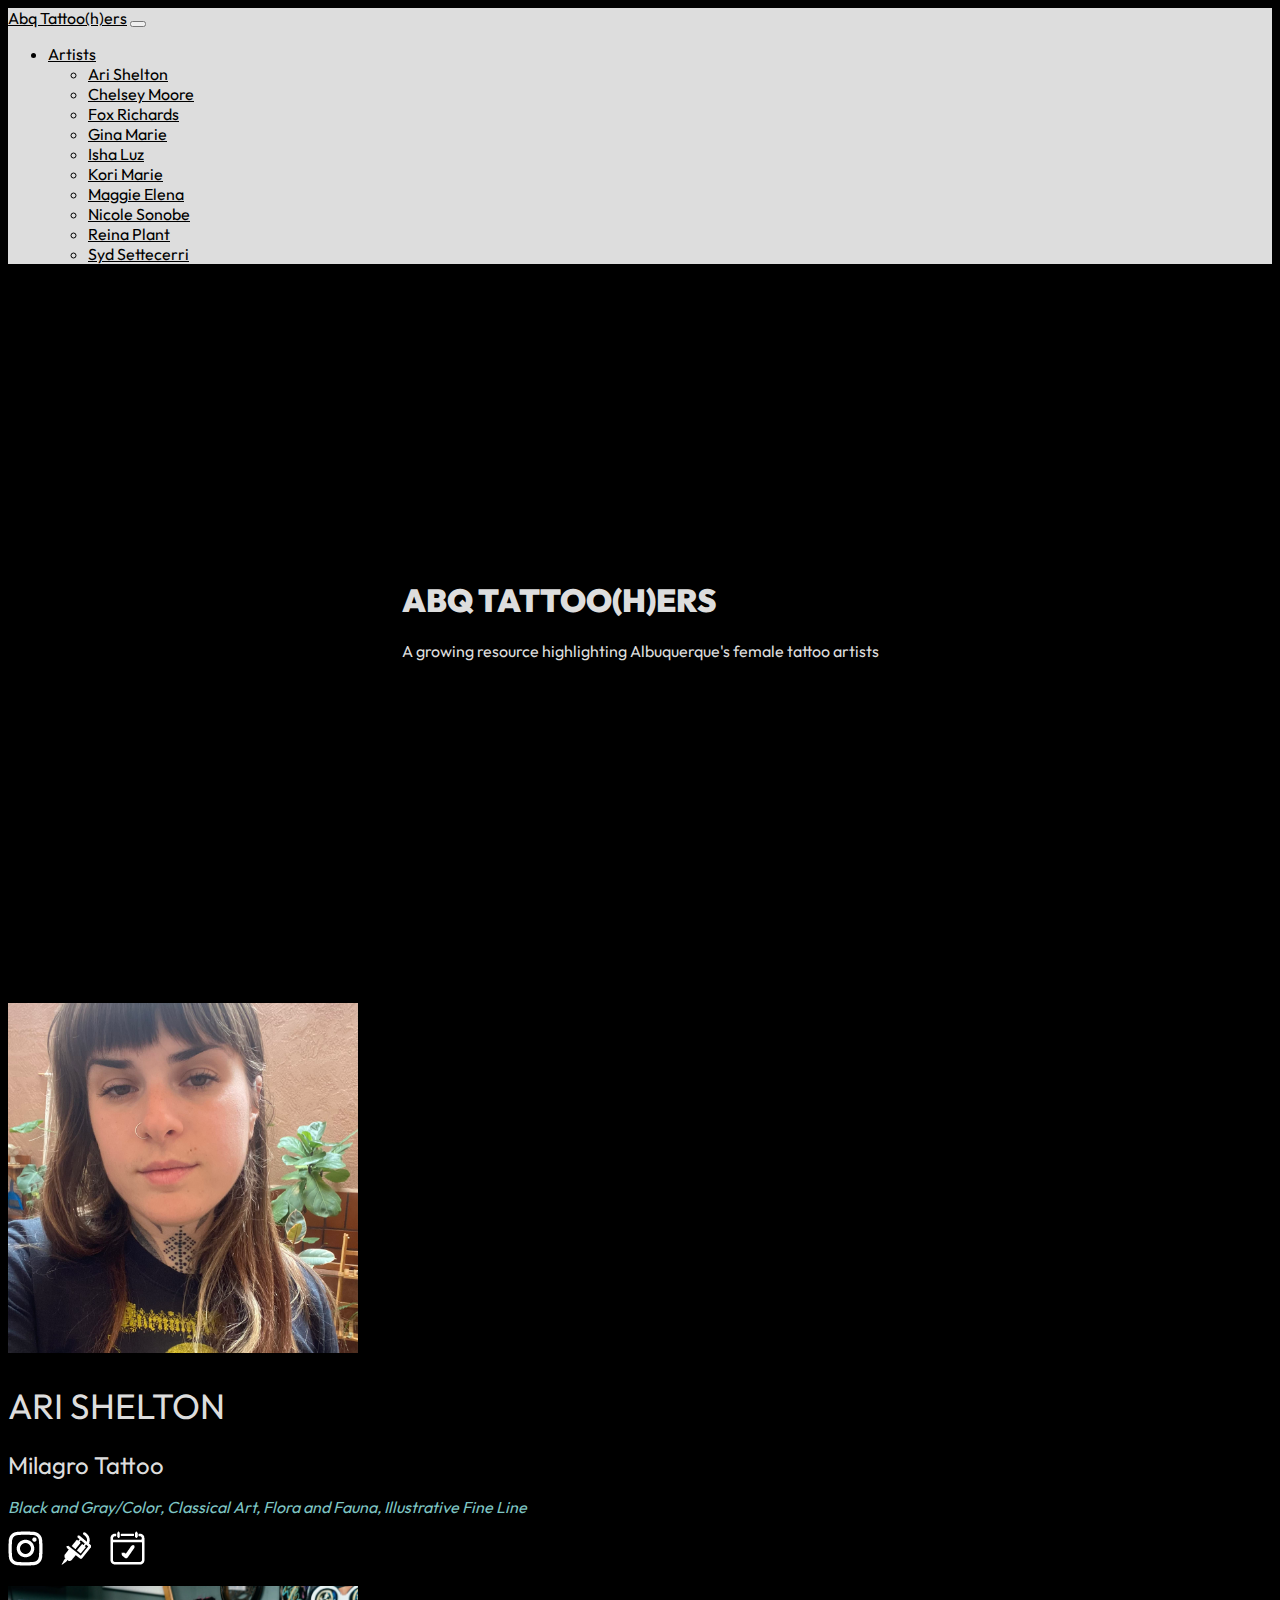
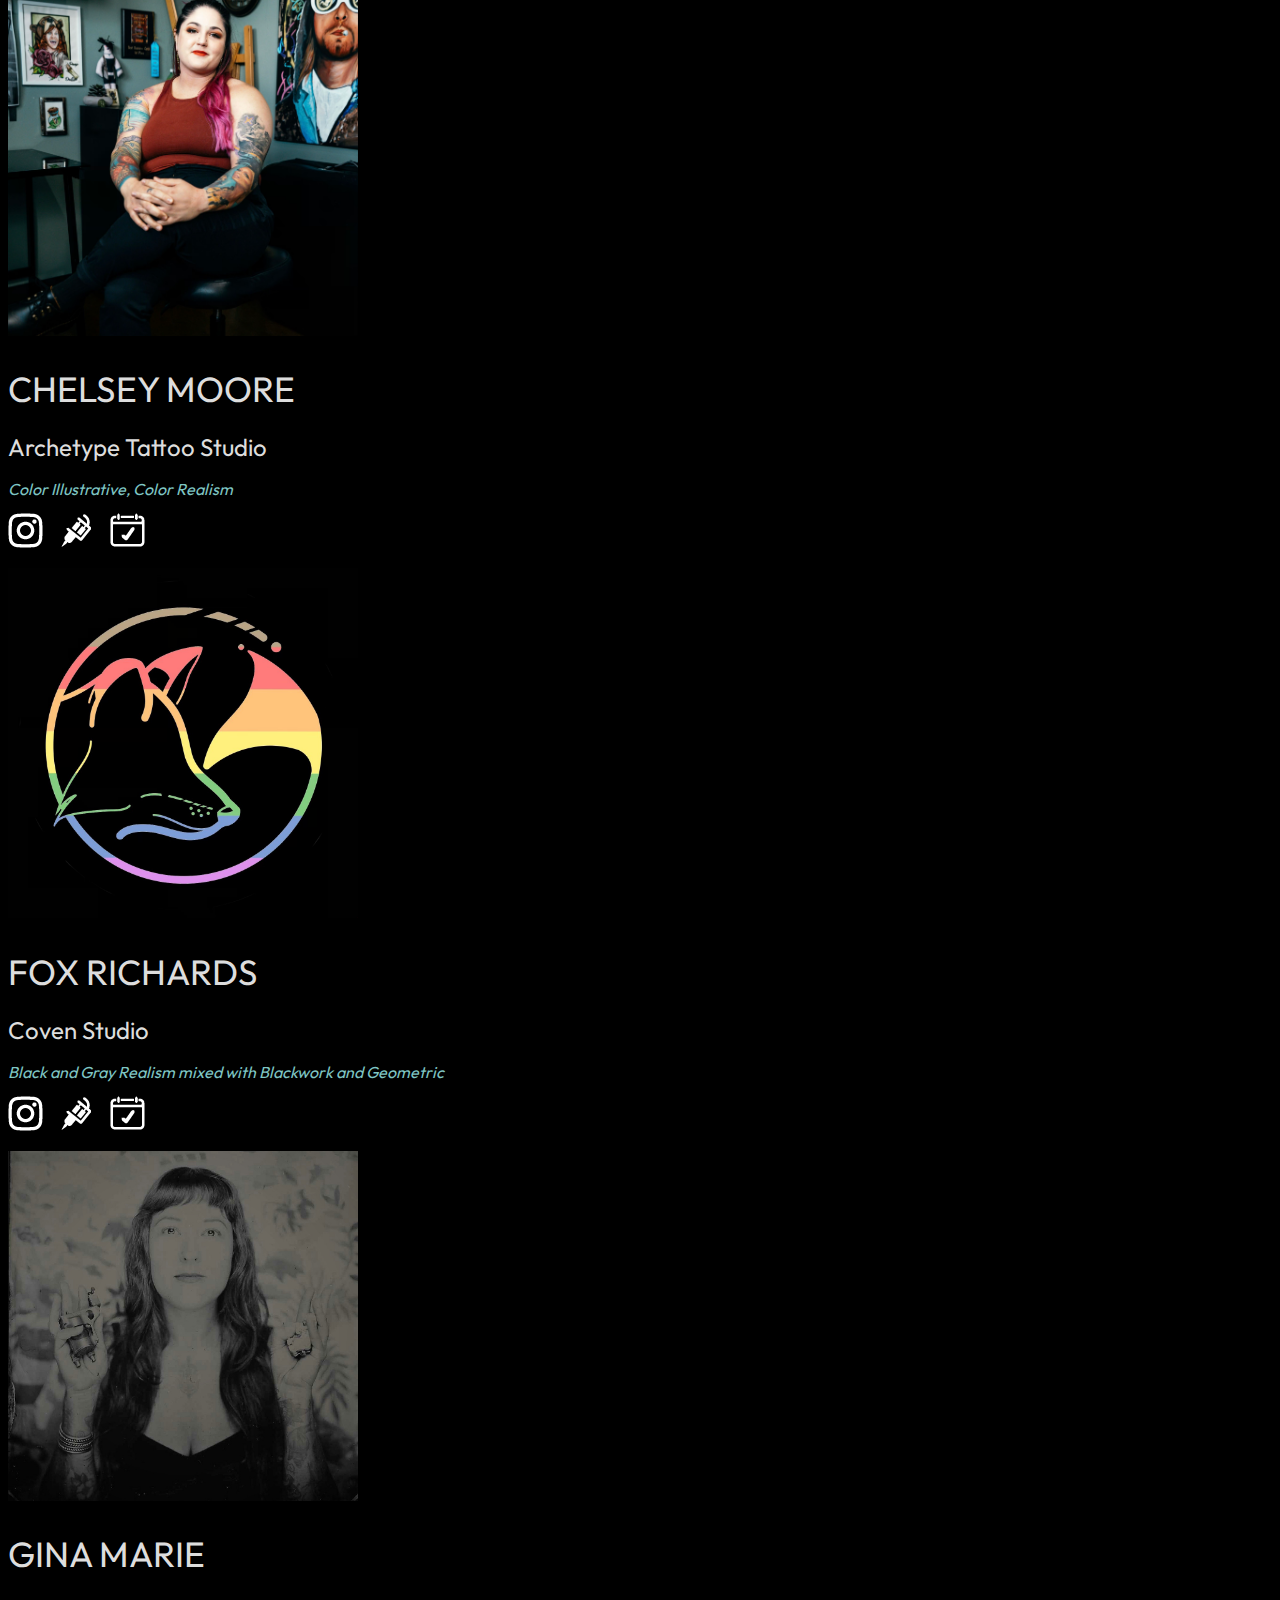
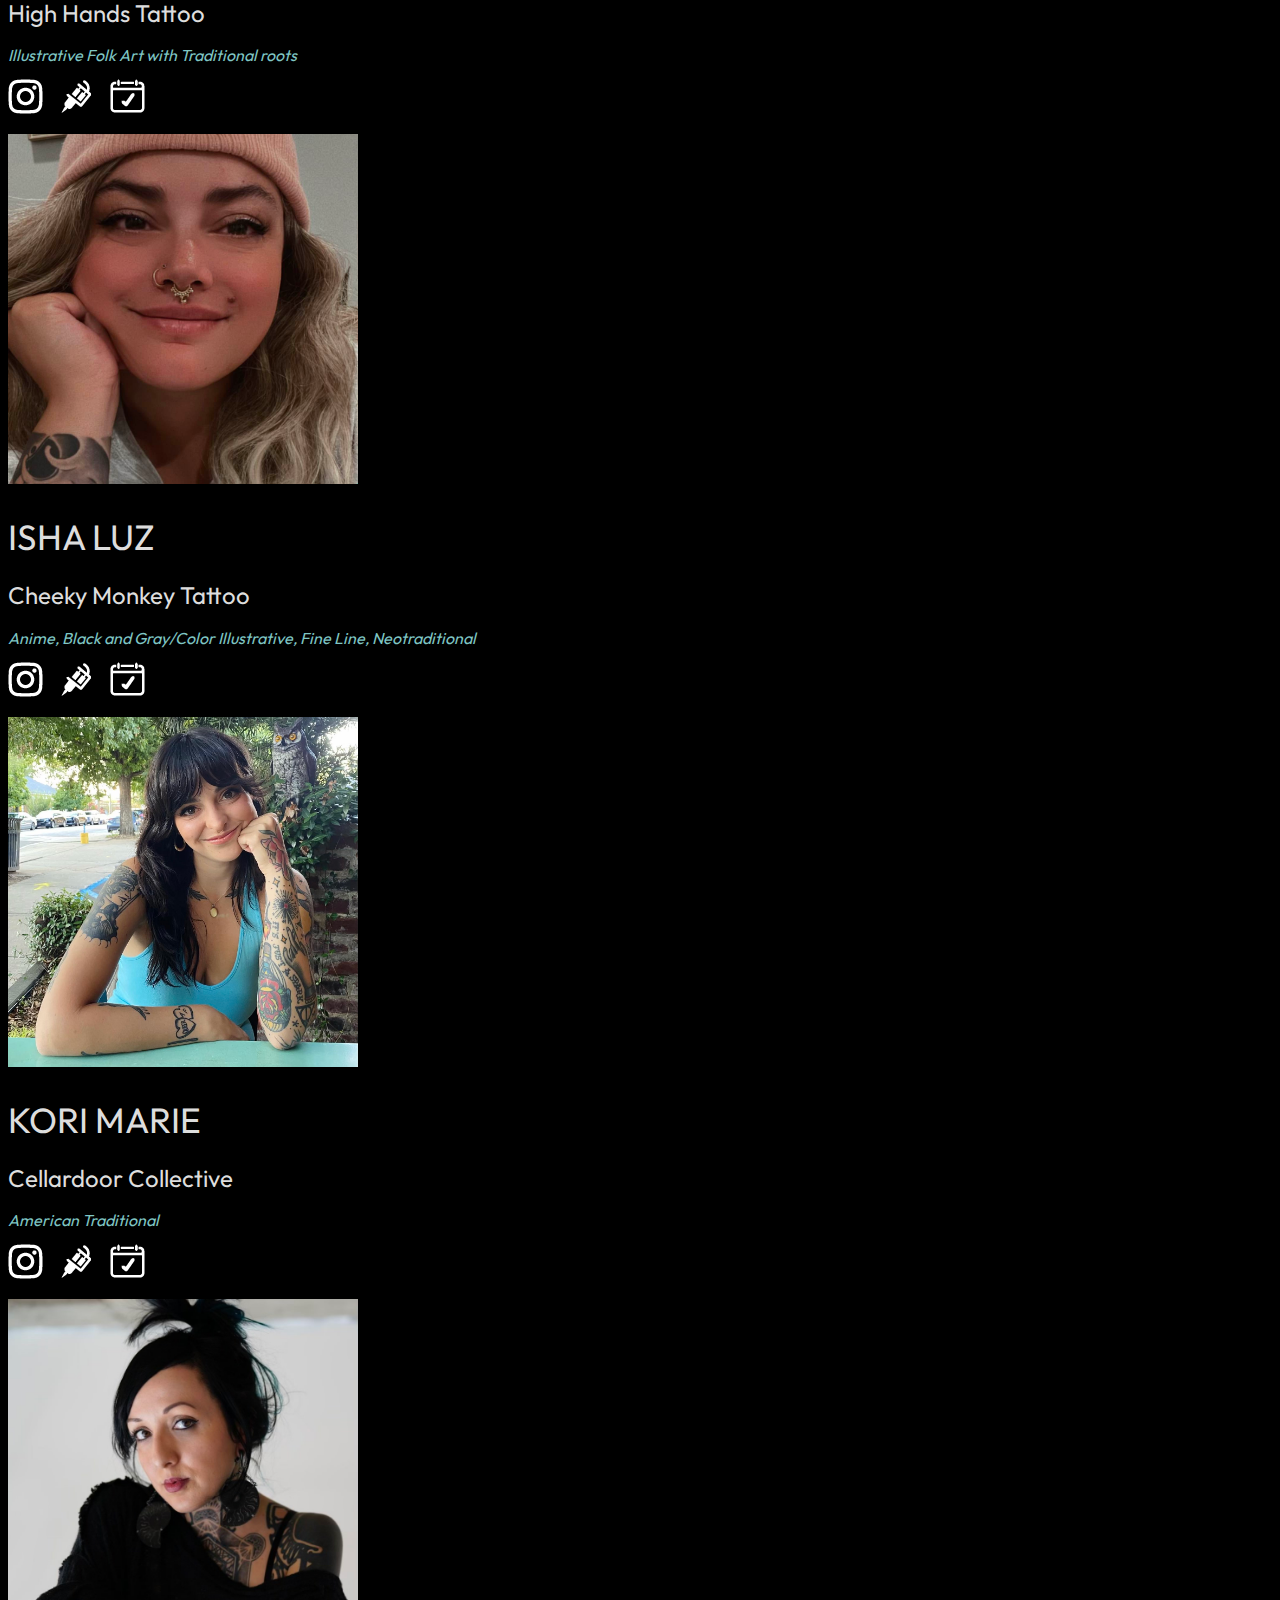
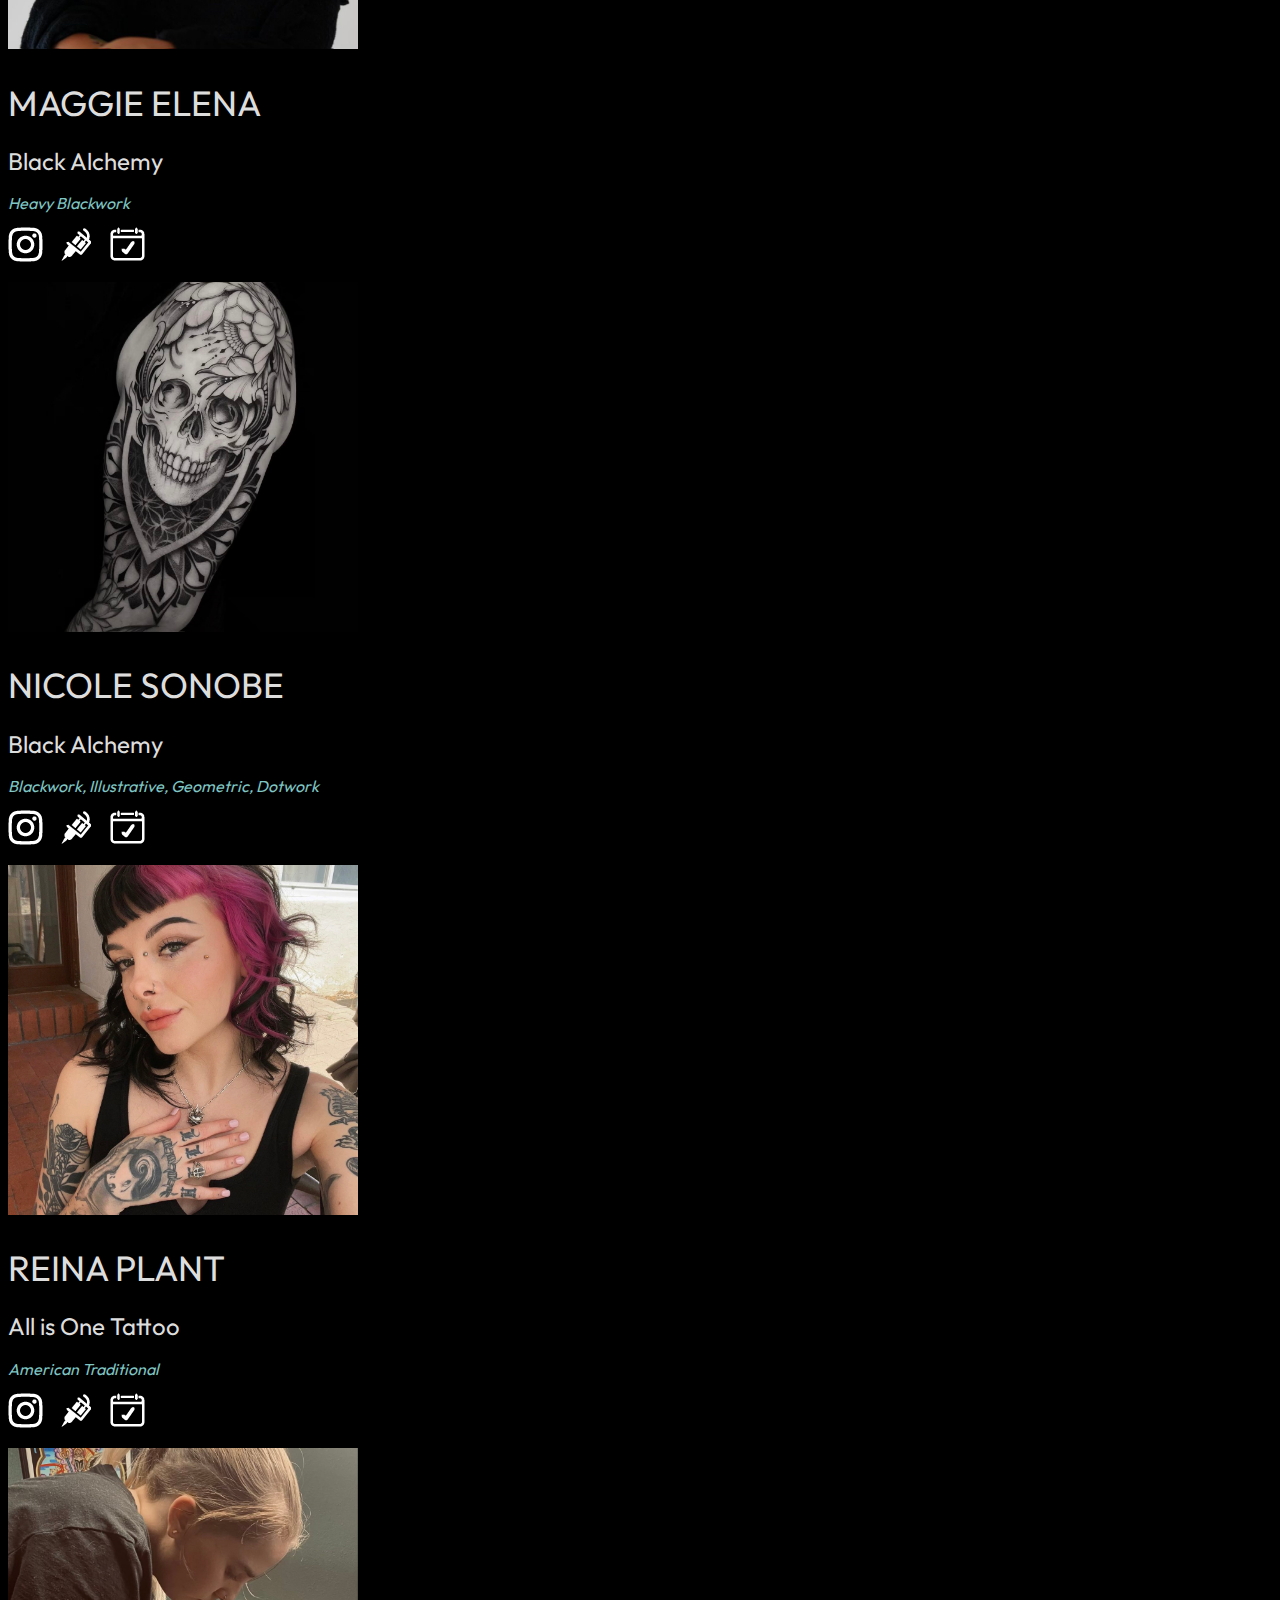
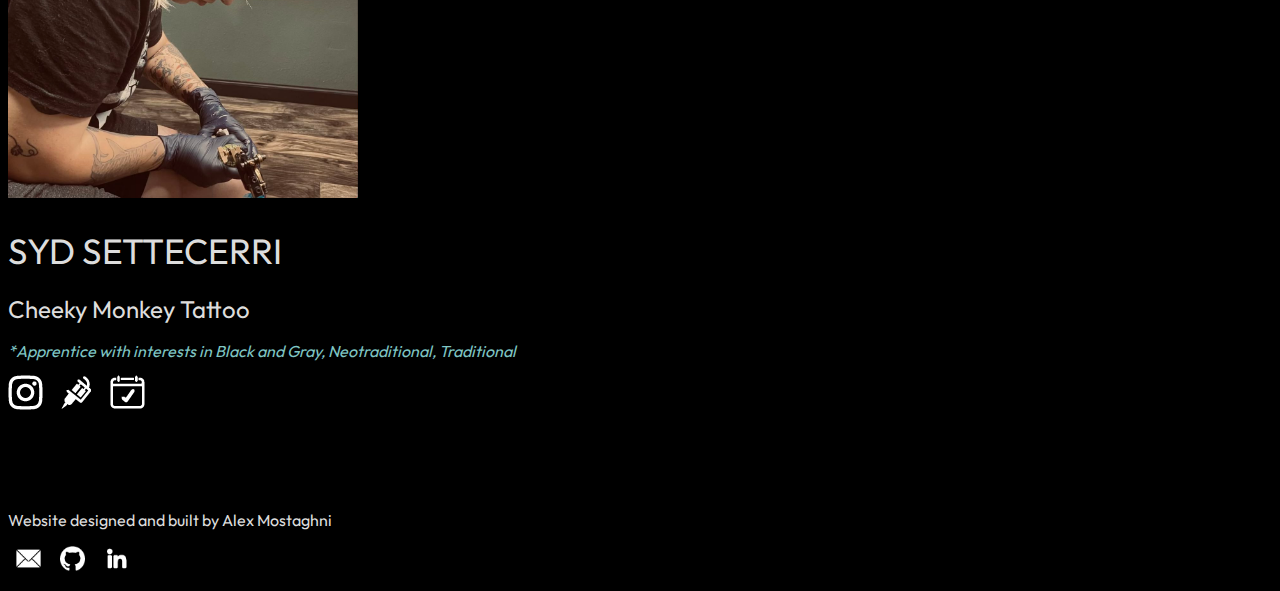
==== commit 723ef6d6: "added/updated alts for artist images, deleted monica-design.md, added reinas image, added more comme" ====
--- a/index.html
+++ b/index.html
@@ -13,8 +13,9 @@
 <body onload="handleLoadEvent()">
 
     <!-- NAV BAR -->
-    <!-- w3 validator yells at me without leading div, but sticky-top in nav class stops working. keep sticky top in leading div -->
+    <!-- w3 validator is unhappy without leading div, but sticky-top in nav class stops working div is added. keep sticky top in leading div for it to work -->
     <div class="sticky-top">
+        <!-- removed bg-dark text-light to get css to work -->
         <nav class="navbar navbar-expand-lg">
             <div class="container-fluid">
                 <a class="navbar-brand" href="#">Abq Tattoo(h)ers</a>
@@ -28,7 +29,8 @@
                                 <a class="nav-link dropdown-toggle" href="#" role="button" data-bs-toggle="dropdown" aria-expanded="false">Artists</a>
                                 <!-- dropdown-menu-end prevents horizontal scroll in desktop -->
                                 <ul class="dropdown-menu dropdown-menu-end">
-                                    <!-- internally linking to each artist section... make sure the remove spaces code is in here... see js-->
+                                    <!-- internally linking to each artist section (original a tags in script.js) -->
+                                    <!-- webstorm throws warnings for these, but everything works -->
                                     <li><a class="dropdown-item" href="#ARISHELTON">Ari Shelton</a></li>
                                     <li><a class="dropdown-item" href="#CHELSEYMOORE">Chelsey Moore</a></li>
                                     <li><a class="dropdown-item" href="#FOXRICHARDS">Fox Richards</a></li>
@@ -52,11 +54,14 @@
 
     <header>
         <div class="hero">
+            <!-- must have autoplay, etc. for video to work -->
             <video autoplay loop muted playsinline>
                 <source src="images/header-video.mp4" type="video/mp4">
             </video>
+            <!-- keeps title and tag line centered -->
             <div class="row h-100 align-items-center">
                 <div class="col-12 text-center">
+                    <!-- wrapped (H) in span in order to grab it and add hover class -->
                     <h1 class="display-1"><strong>ABQ TATTOO<span id="silentH">(H)</span>ERS</strong></h1>
                     <p class="lead">A growing resource highlighting Albuquerque's female tattoo artists</p>
                 </div>
--- a/styles.css
+++ b/styles.css
@@ -9,20 +9,25 @@
 }
 
 
-/************
-   NAV BAR
-************/
+/******************************************************************
+                            NAV BAR
+   everything in this section overrides default bootstrap styles
+******************************************************************/
+
+nav {
+    color: black;
+}
 
 .navbar {
     background-color: #dddddd;
 }
 
-/* navbar title */
+/* navbar title: Abq Tattoo(h)ers */
 .navbar-brand:hover {
     color: black;
 }
 
-/* dropdown menu title */
+/* dropdown menu title: Artists */
 .nav-link:hover {
     color: black;
 }
@@ -31,7 +36,7 @@
     background-color: #dddddd;
 }
 
-/* bootstrap uses background color for dropdown menu hover, so it needed to be removed */
+/* bootstrap apparently uses background image instead of color for dropdown menu hover... ugh */
 .dropdown-menu > li > a:hover {
     background-image: none;
     background-color: #7fc6c4;
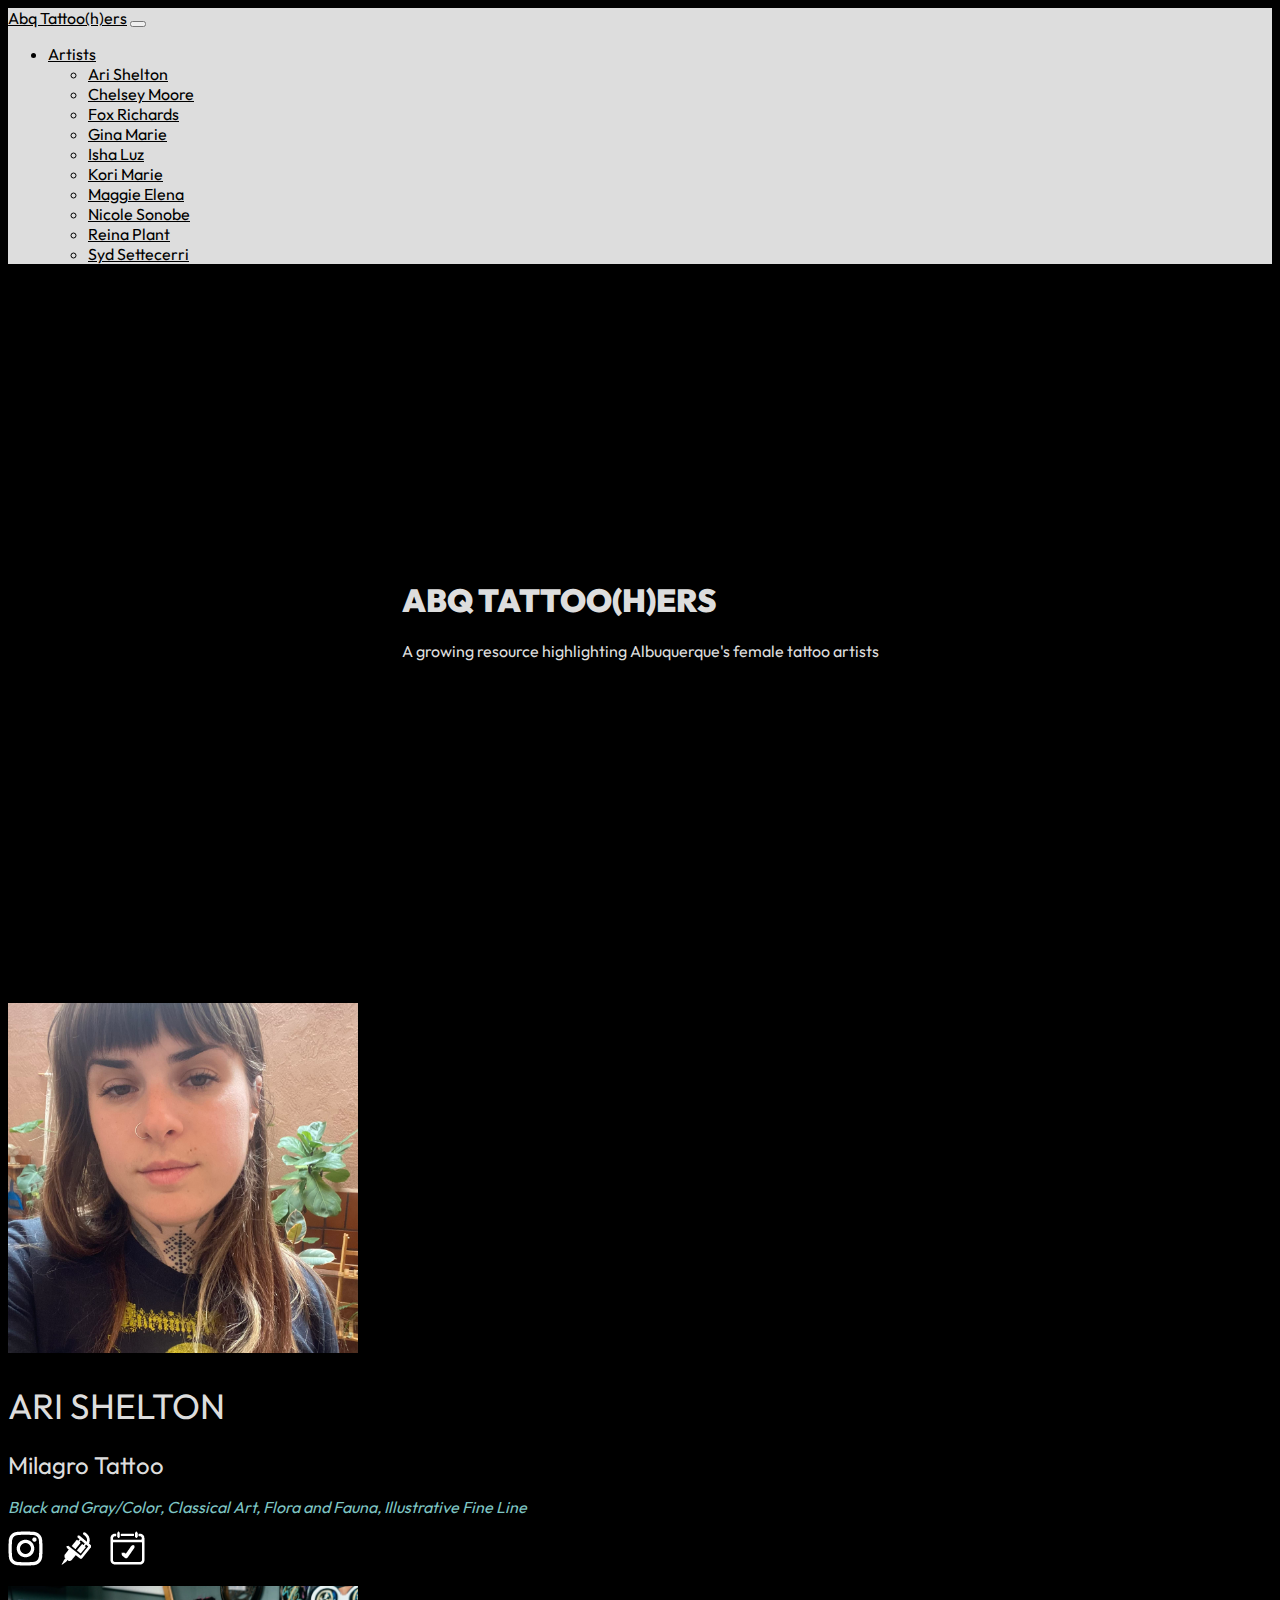
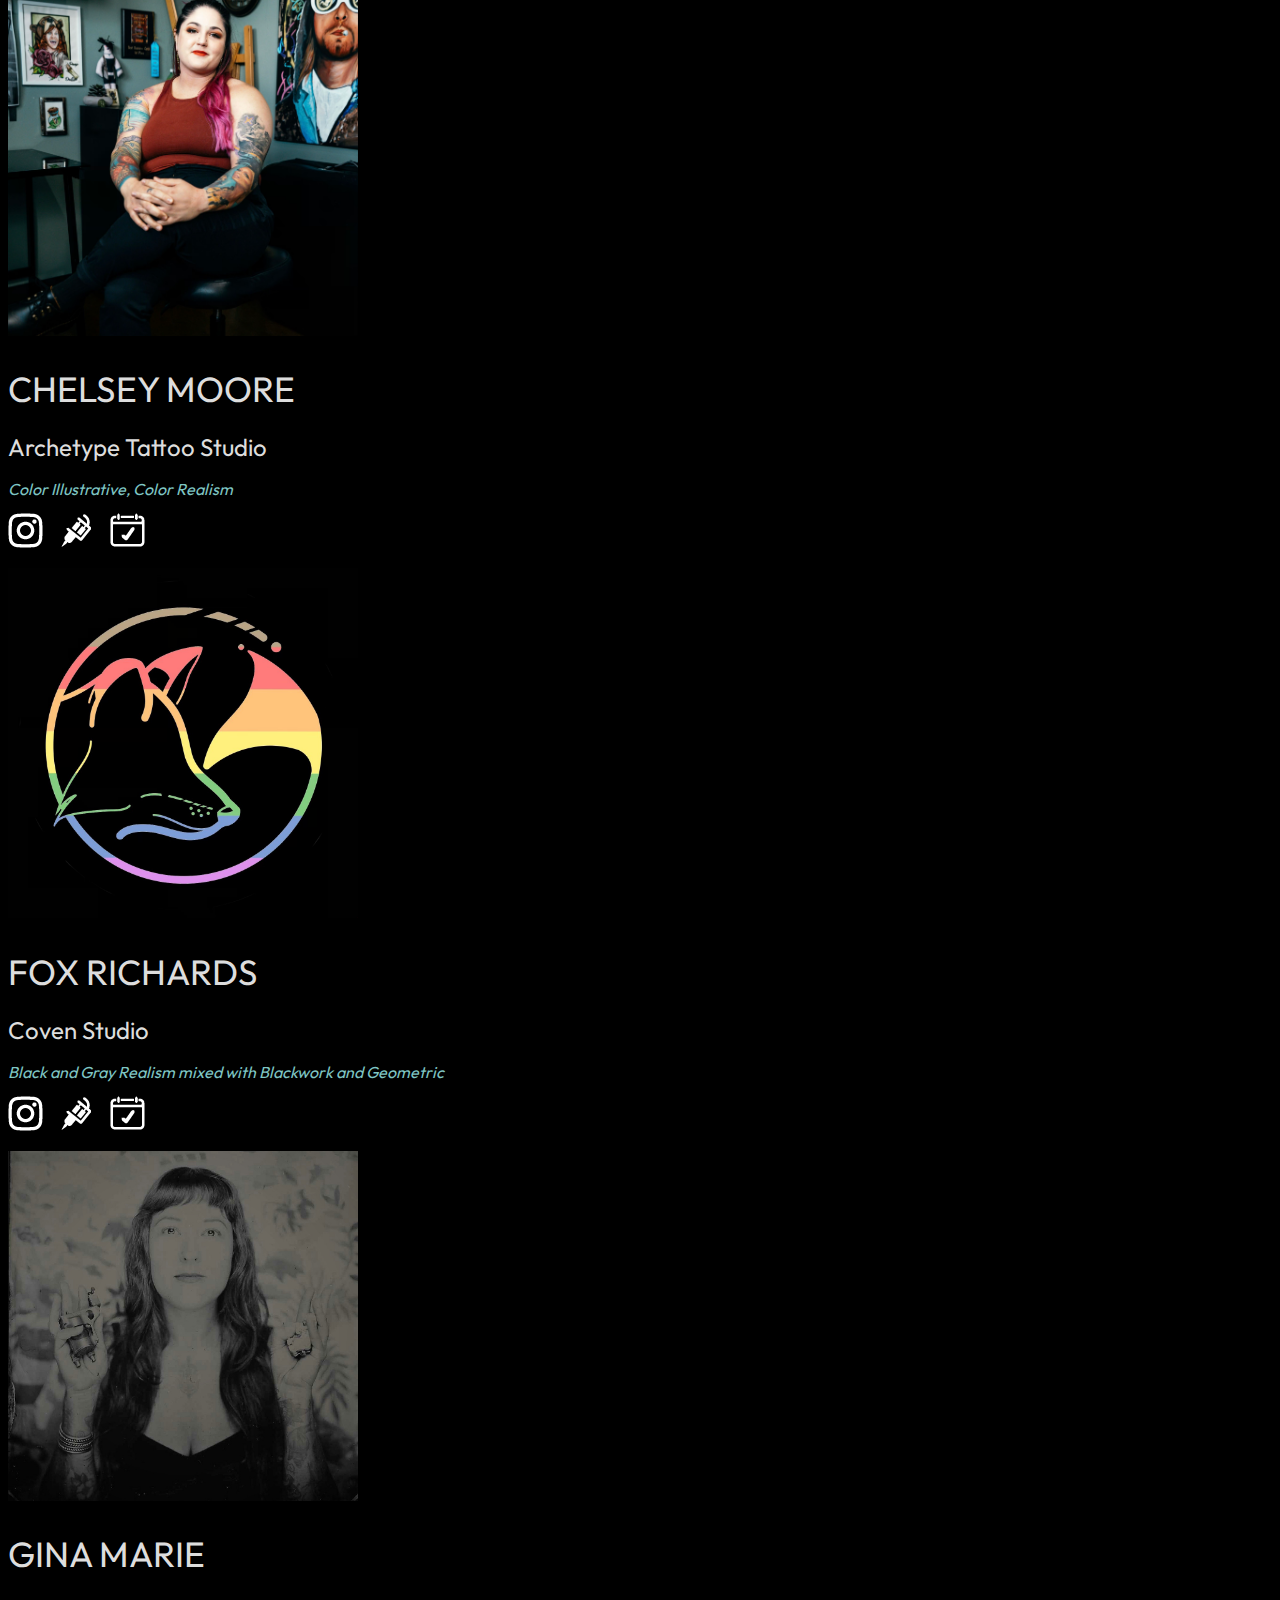
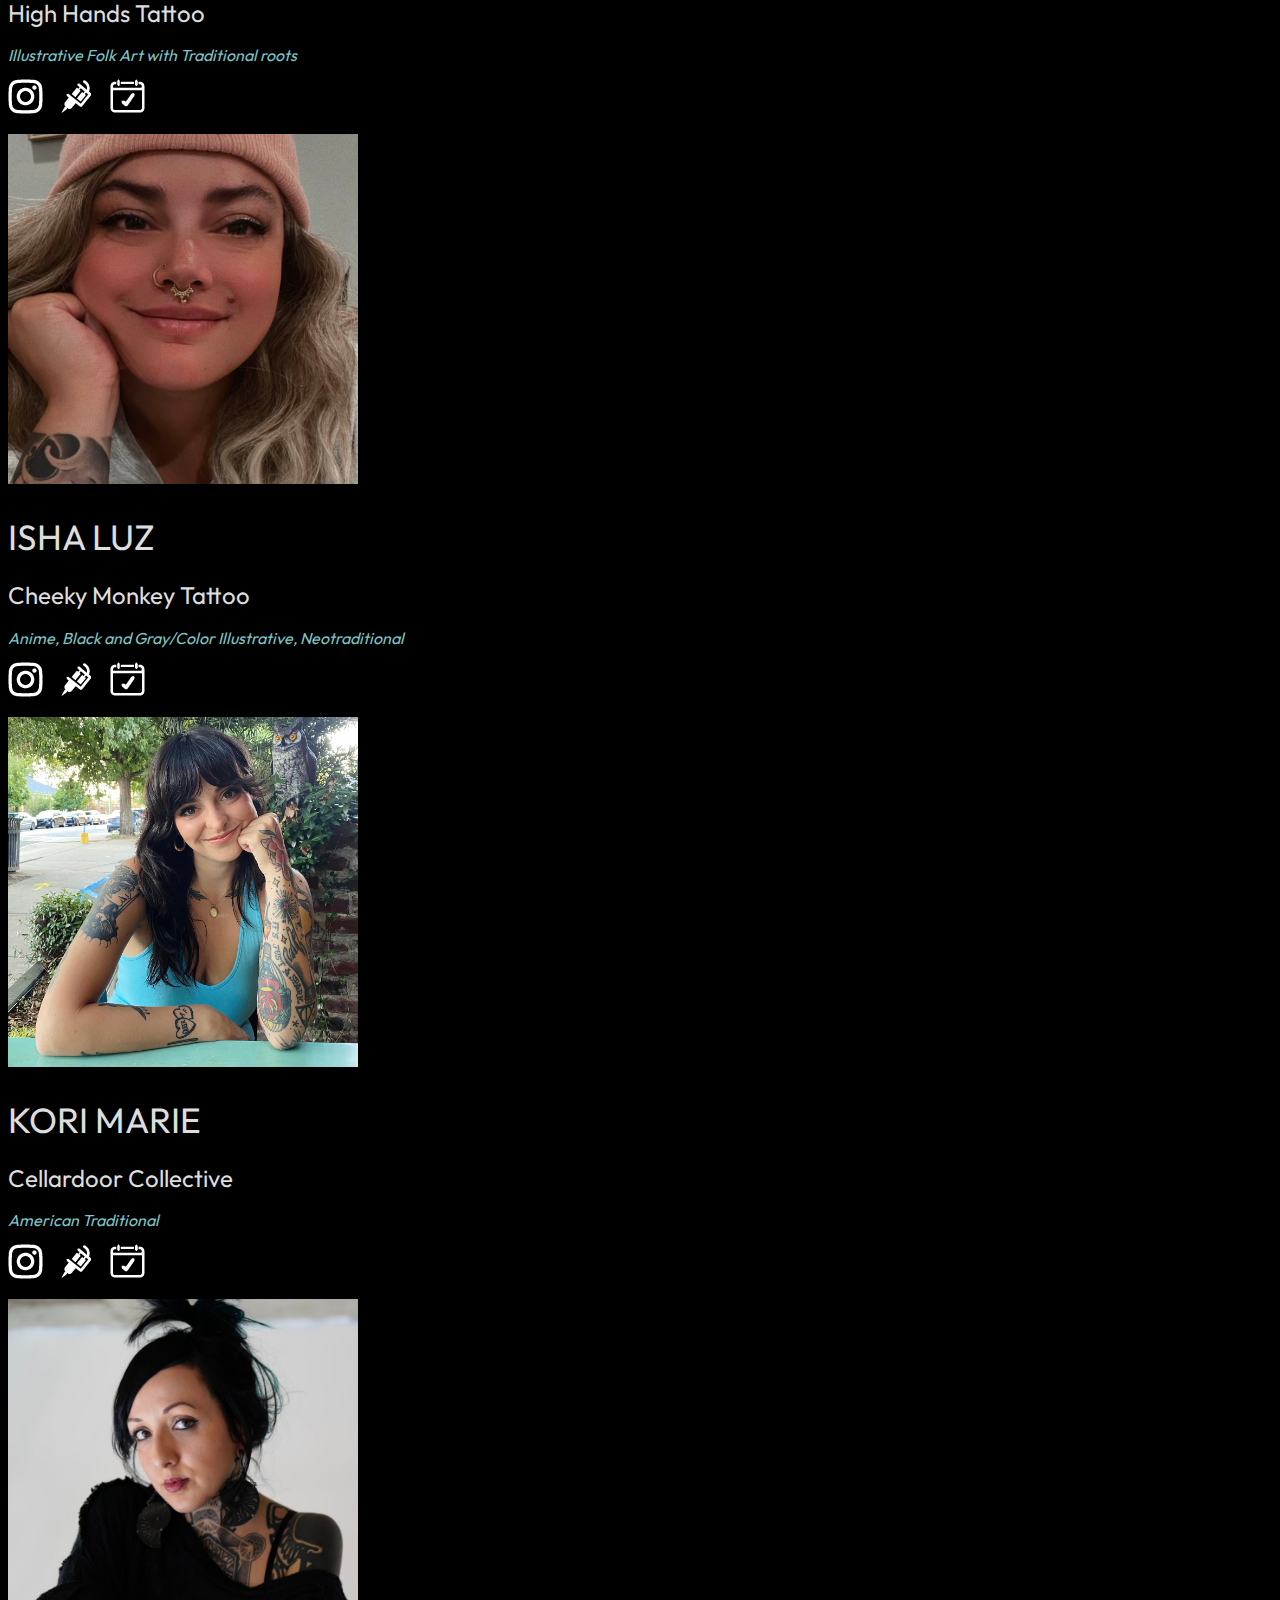
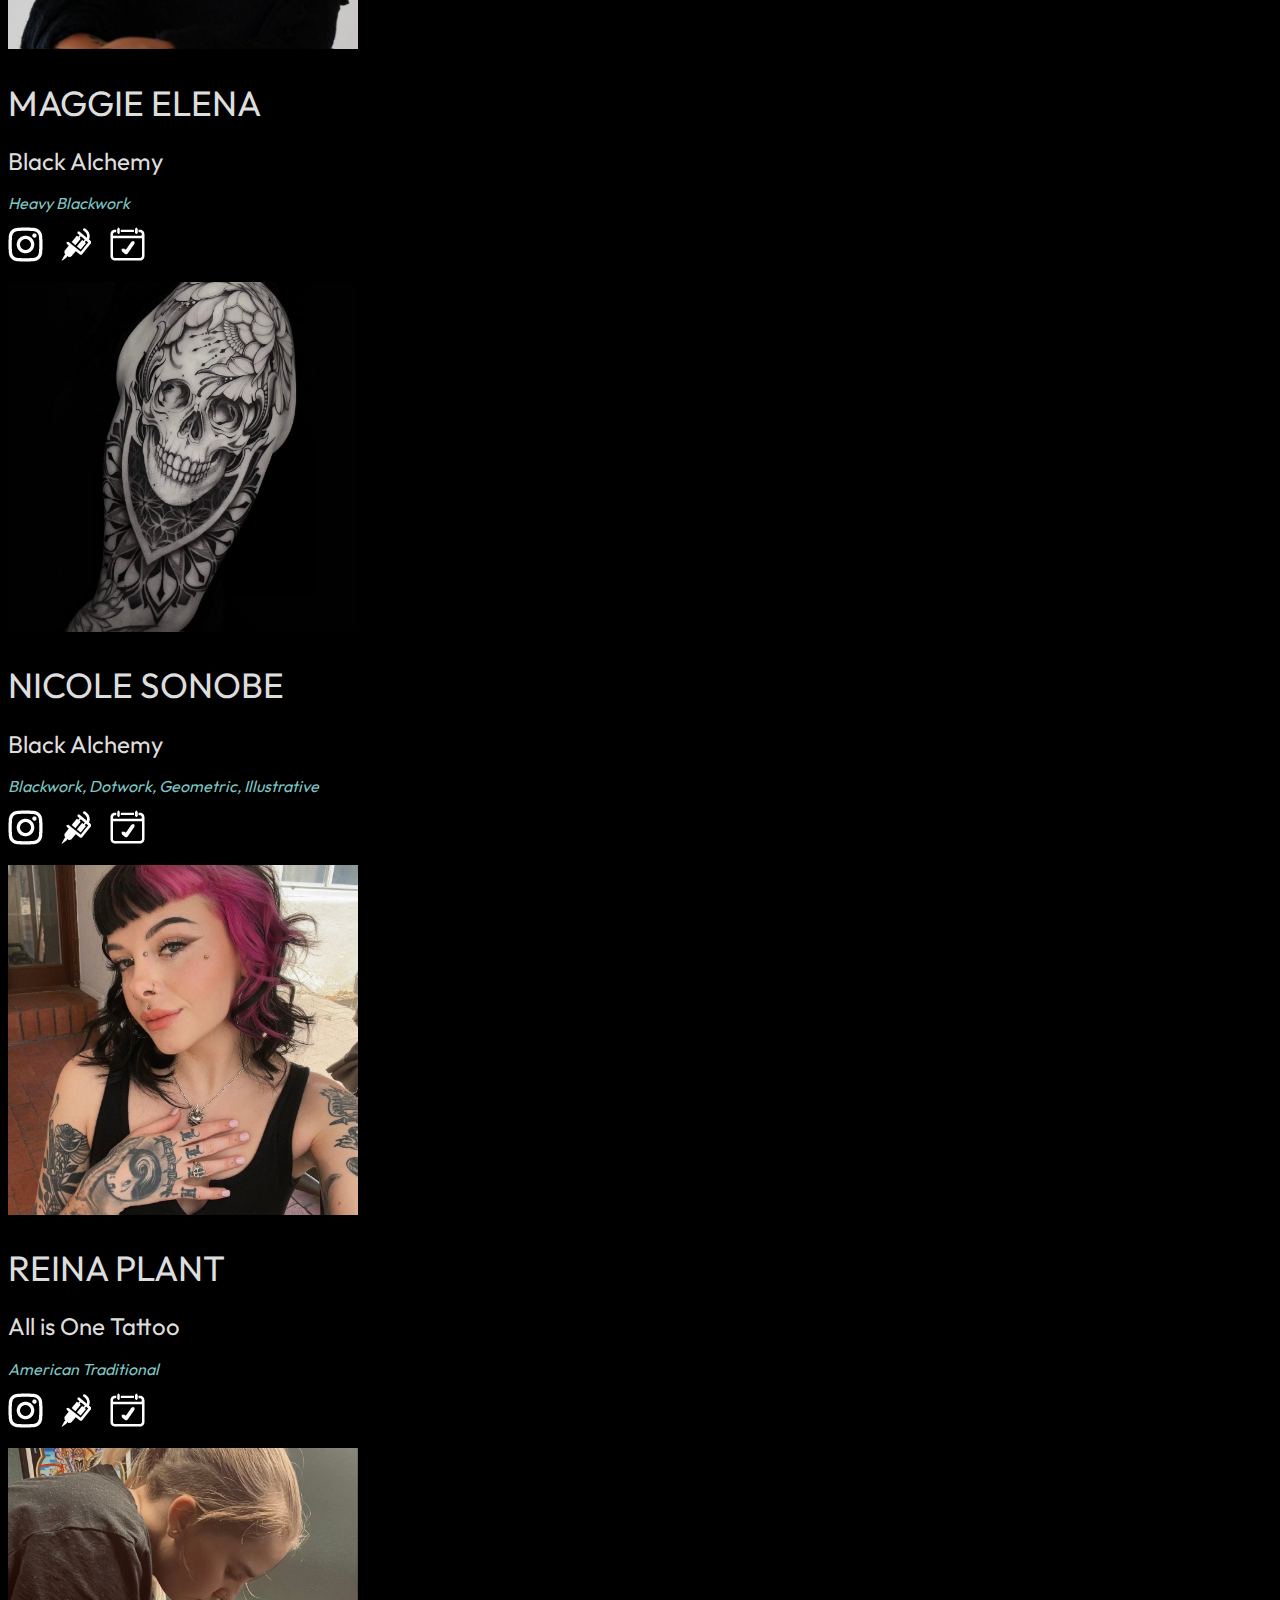
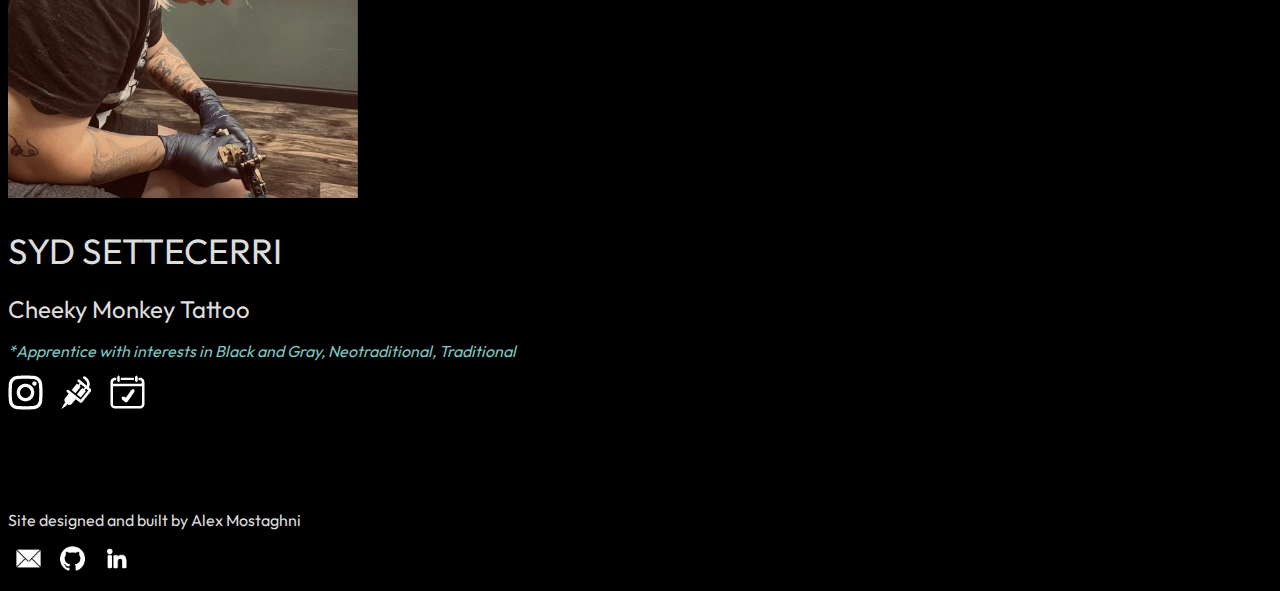
==== commit 1117f73b: "adjusted footer language" ====
--- a/index.html
+++ b/index.html
@@ -81,7 +81,7 @@
 
     <!-- FOOTER WITH MY CONTACT LINKS -->
     <footer class="text-center">
-        <p>Website designed and built by Alex Mostaghni</p>
+        <p>Site designed and built by Alex Mostaghni</p>
         <!-- email -->
         <a href="mailto:mostaghni@live.com" target="_blank"><img src="images/icons/envelope-icon.png" class="footerIcons" alt="white envelope icon linking to Alexs email"></a>
         <!-- GitHub -->
--- a/styles.css
+++ b/styles.css
@@ -36,7 +36,11 @@
     background-color: #dddddd;
 }
 
-/* bootstrap apparently uses background image instead of color for dropdown menu hover... ugh */
+a:link {
+    color: black;
+}
+
+/* bootstrap apparently uses background image instead of color for dropdown menu hover...? */
 .dropdown-menu > li > a:hover {
     background-image: none;
     background-color: #7fc6c4;
@@ -152,16 +156,6 @@
 }
 
 
-/*********
-  LINKS
-*********/
-
-/* overriding the grey navbar dropdown menu */
-a:link {
-    color: black;
-}
-
-
 /***********
    FOOTER
 ***********/
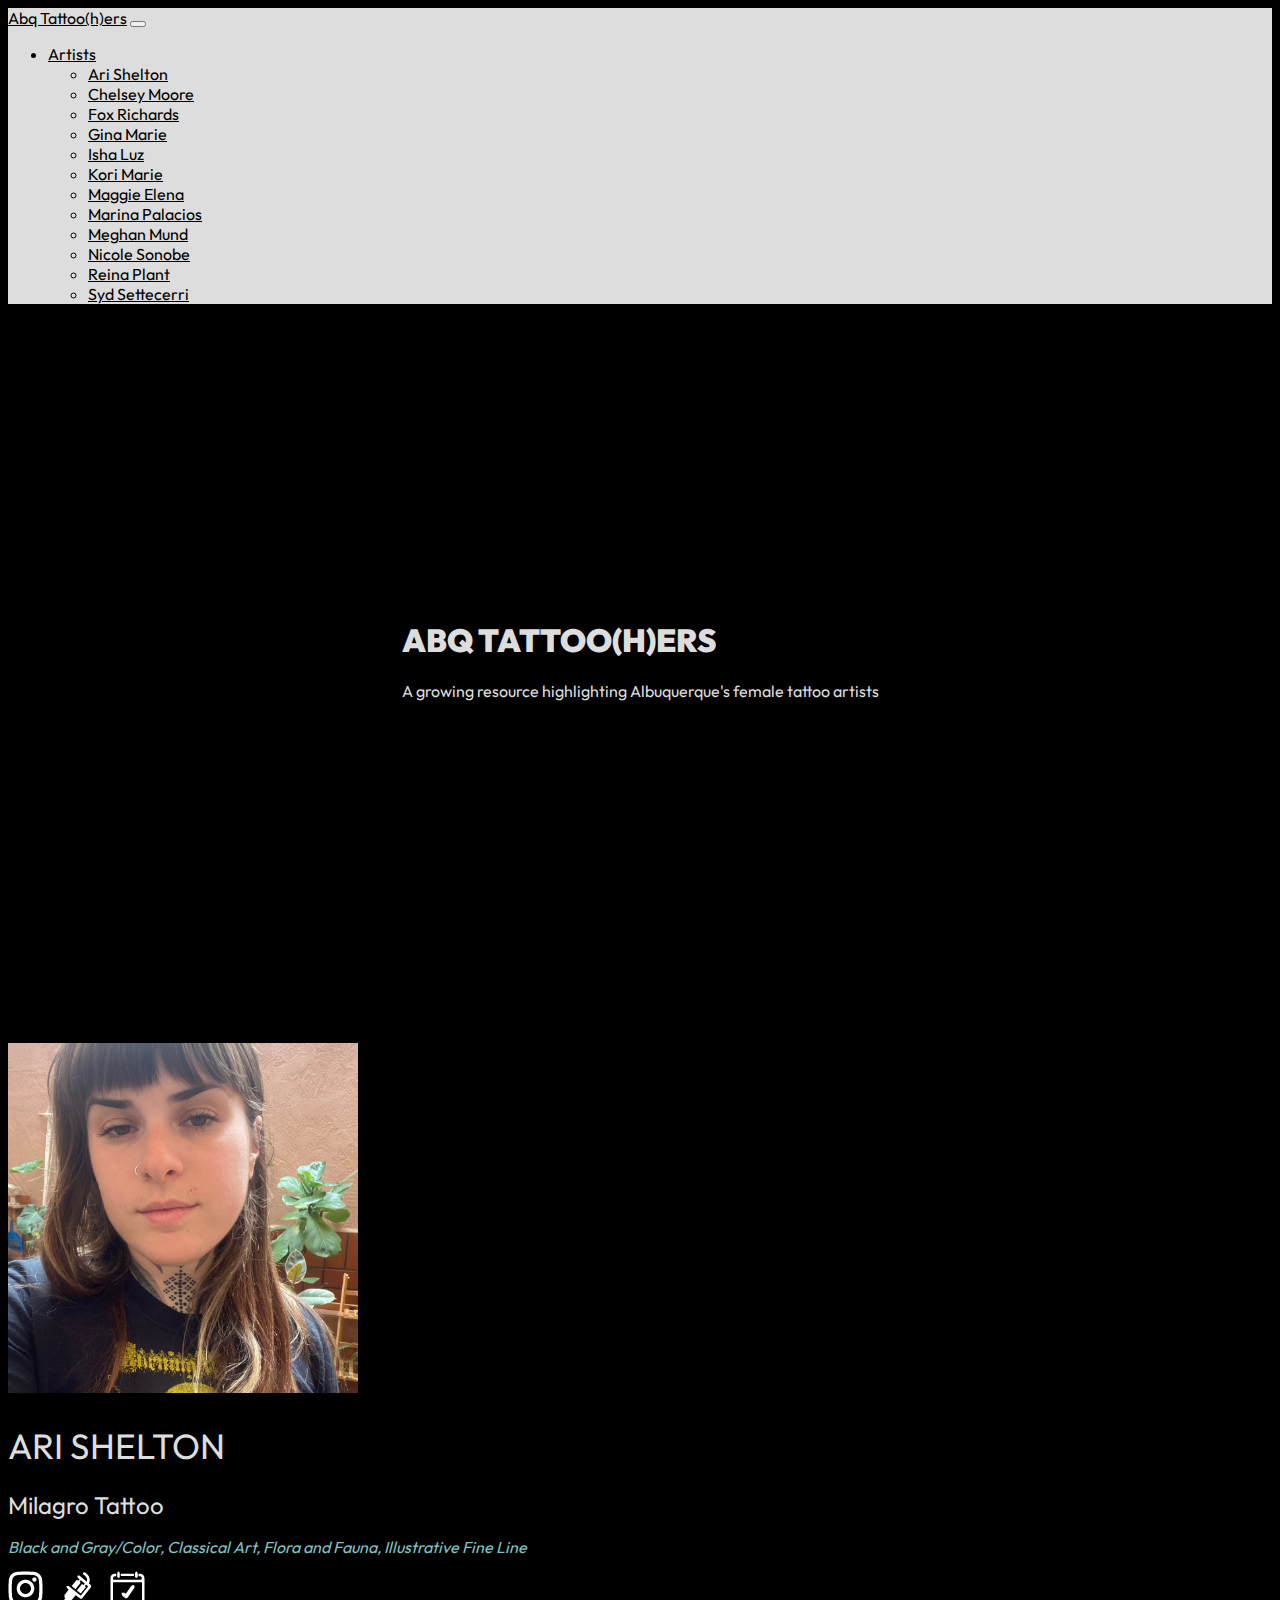
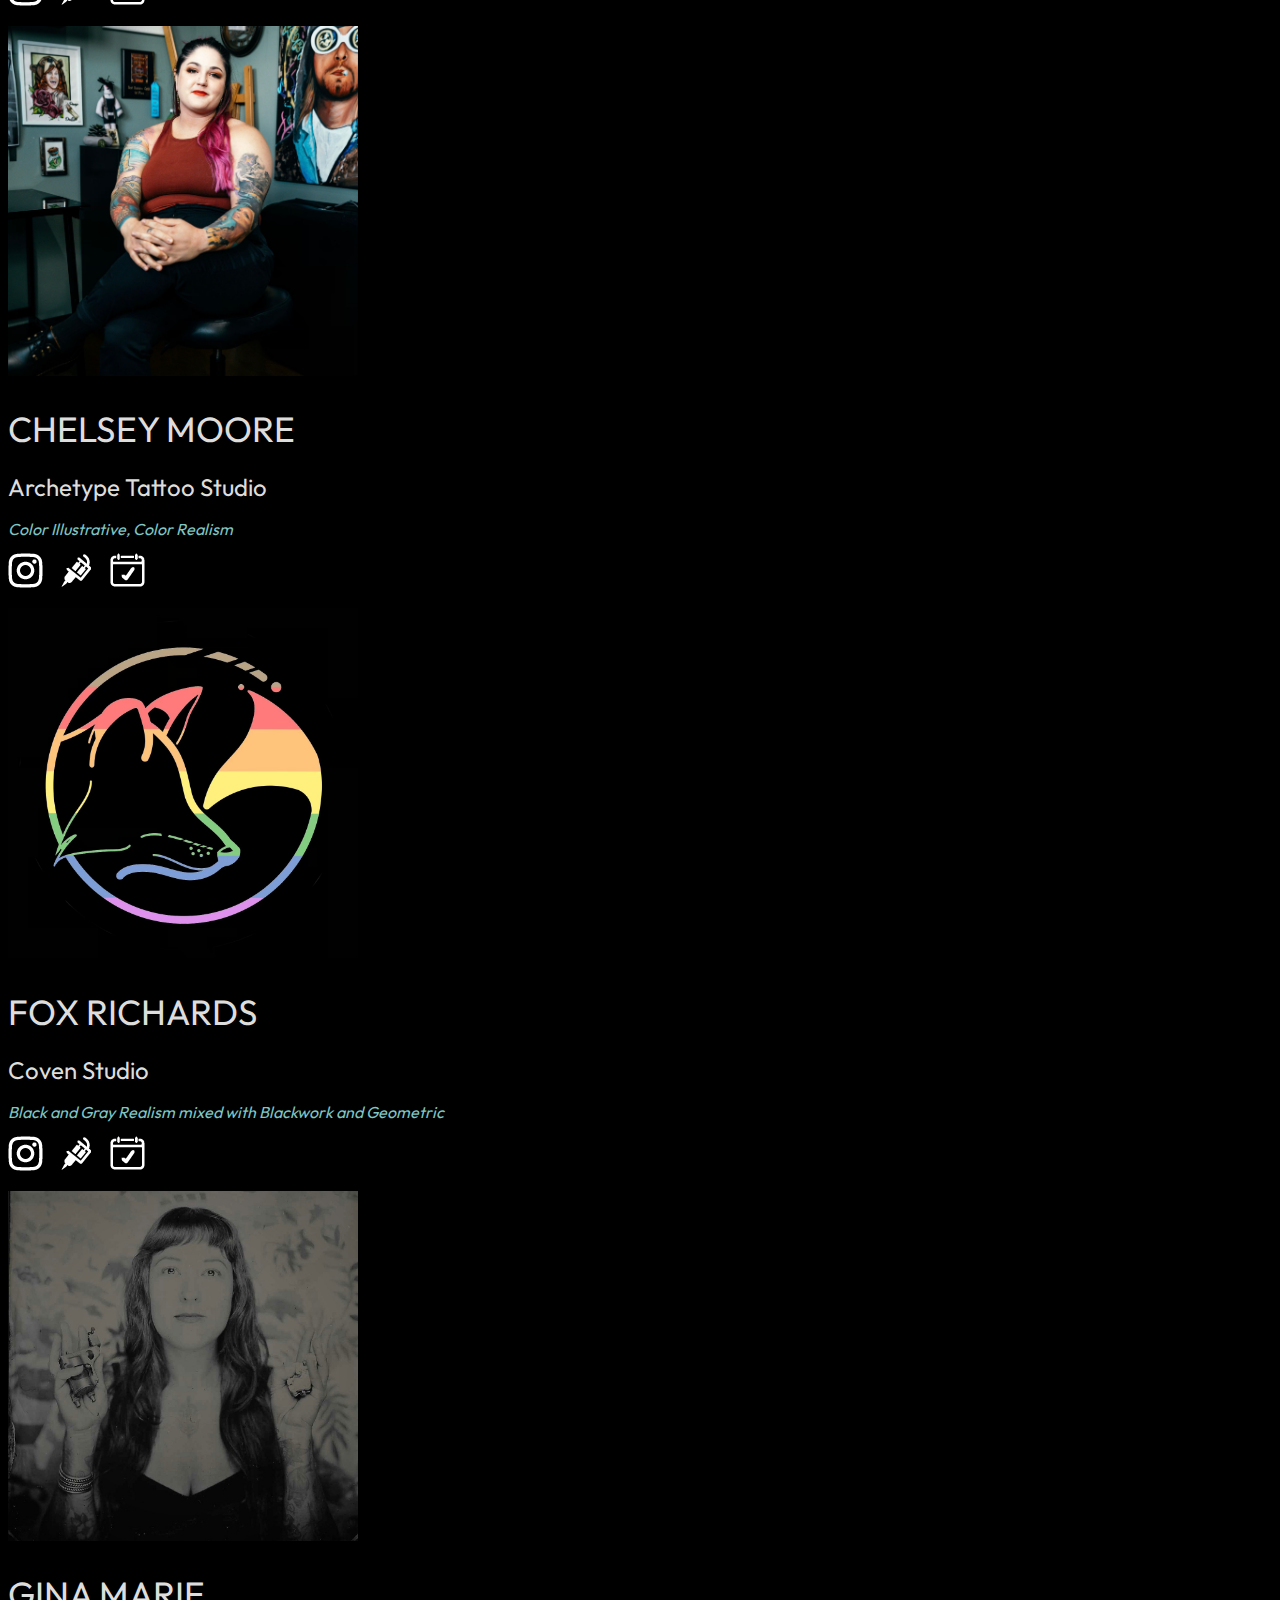
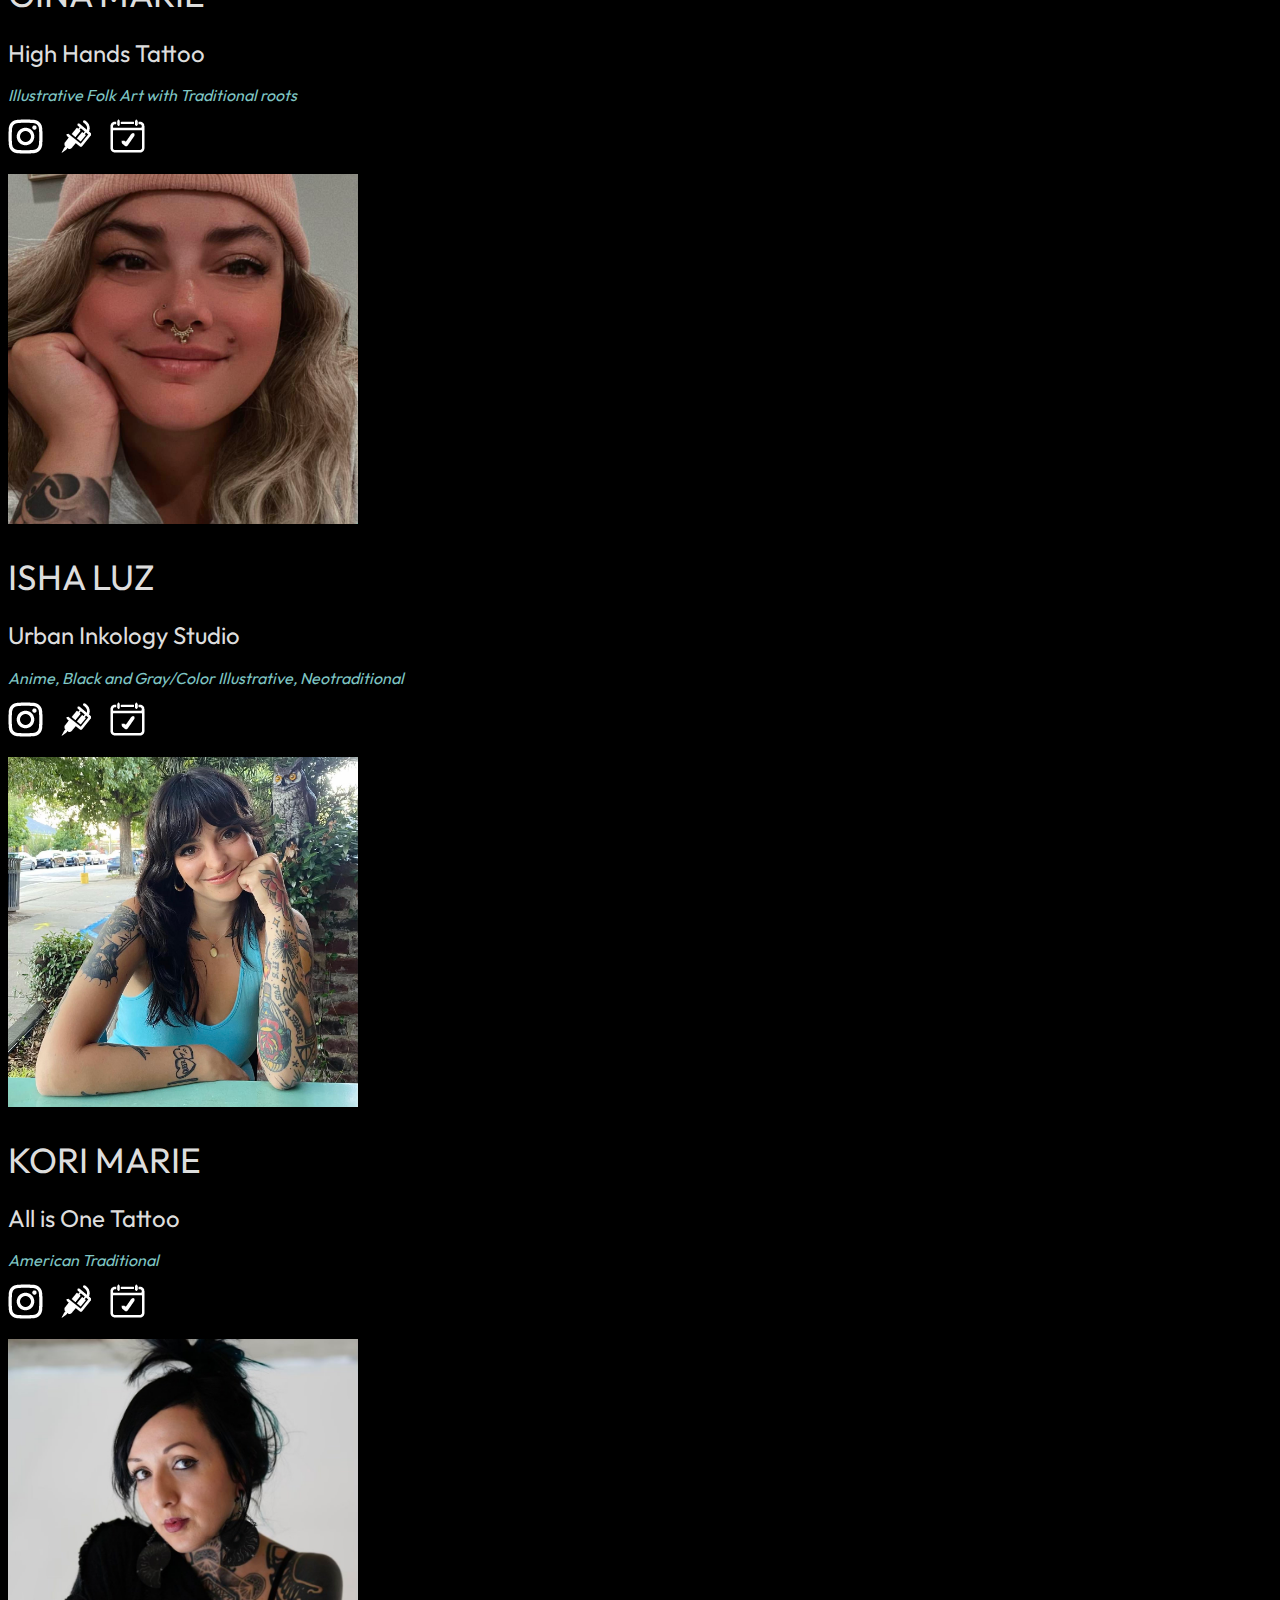
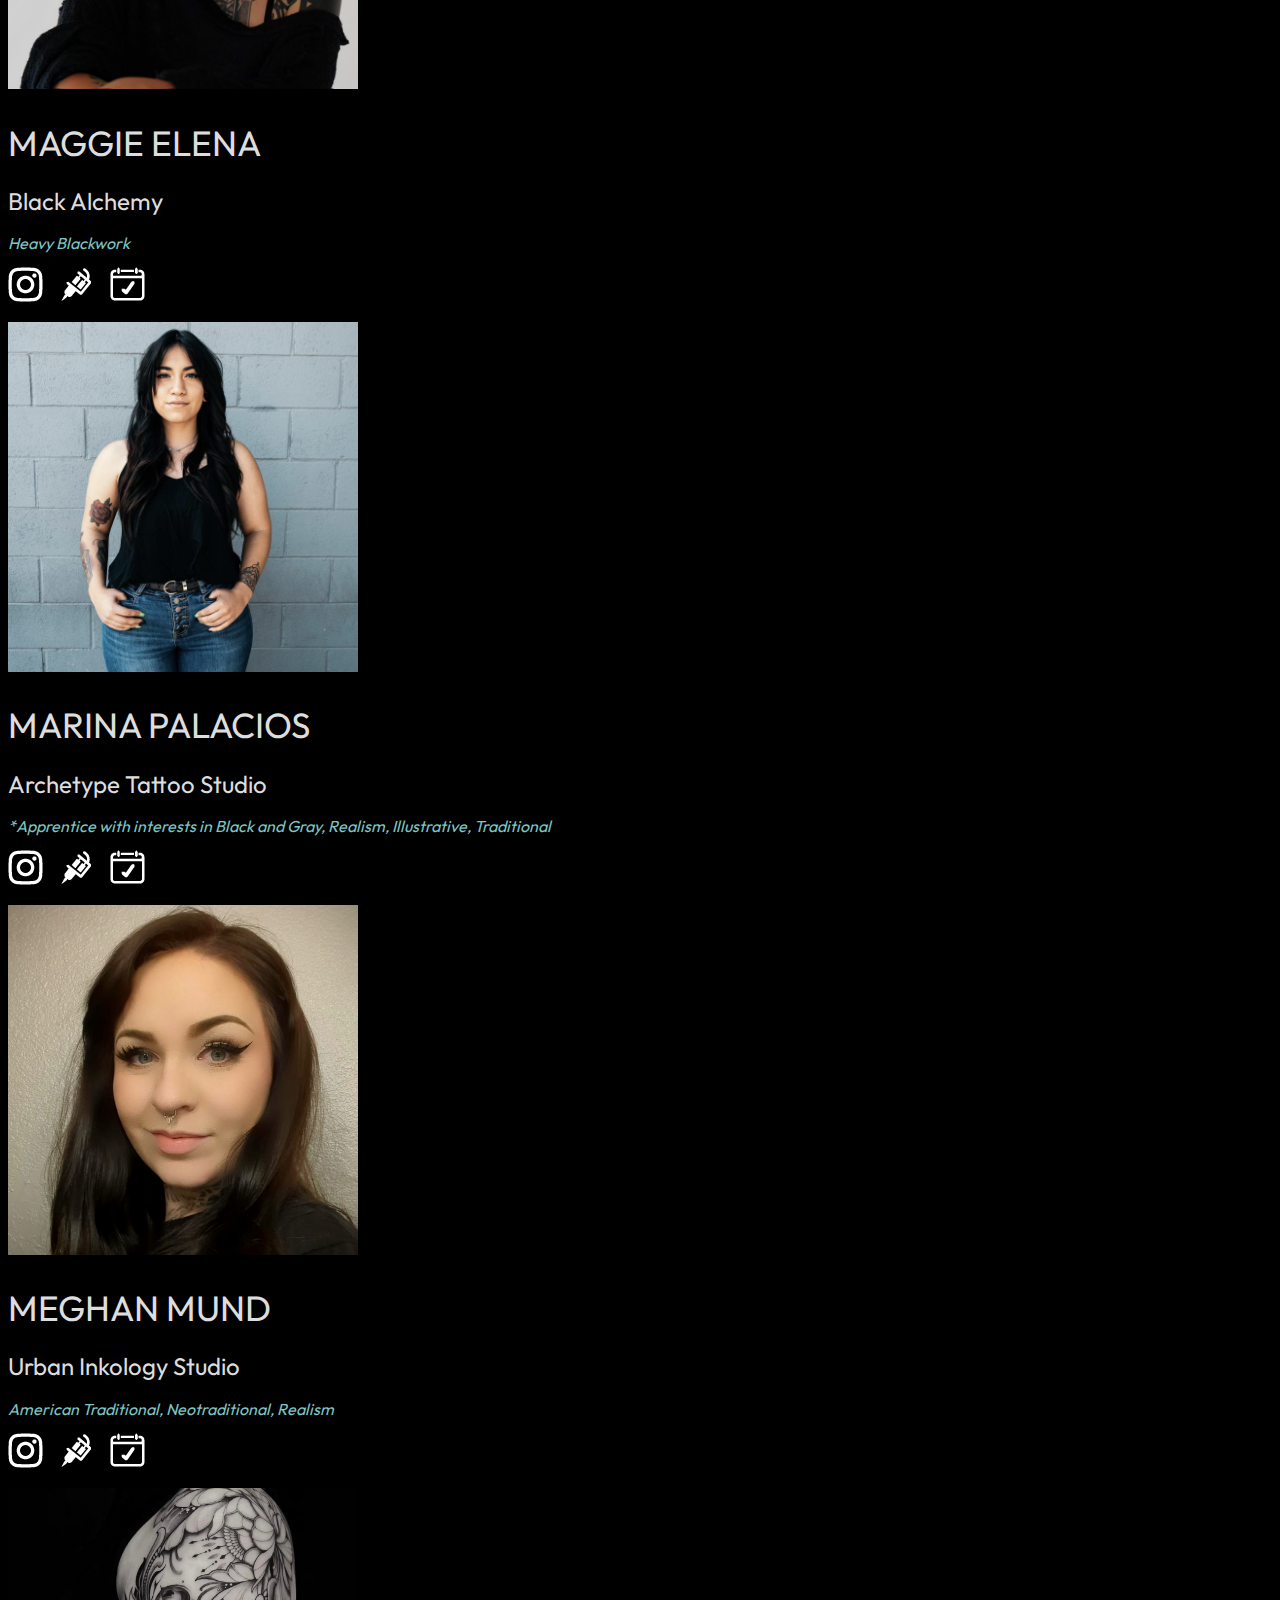
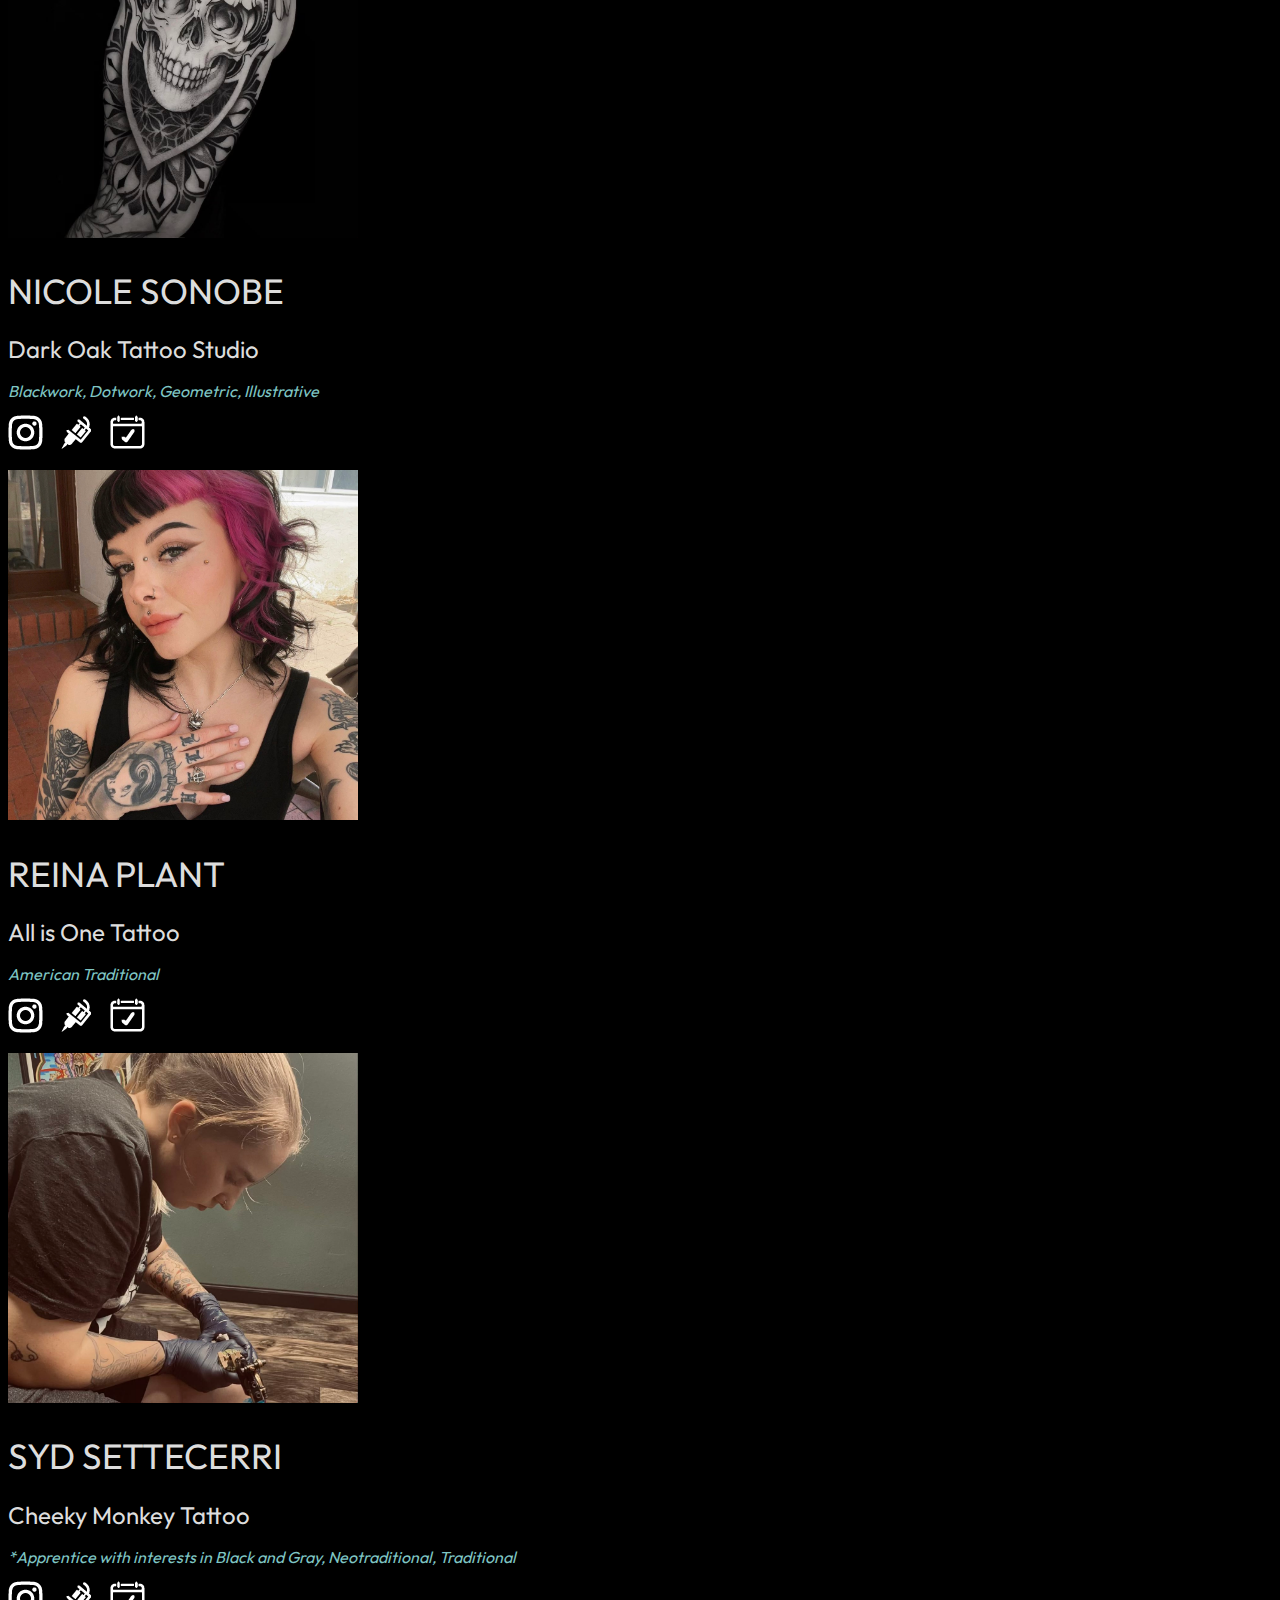
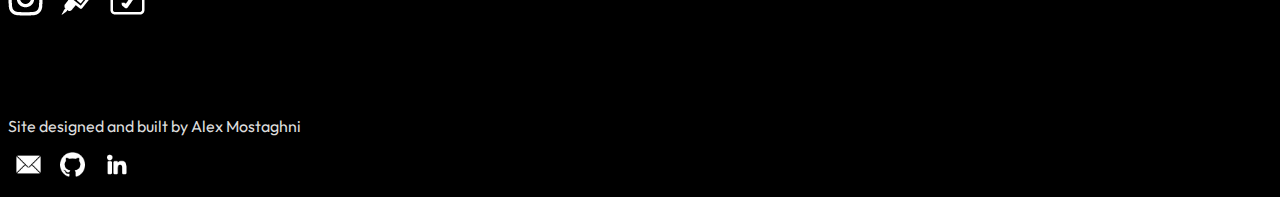
==== commit 06f9ae01: "added two new artists! meghan and marina" ====
--- a/index.html
+++ b/index.html
@@ -38,6 +38,8 @@
                                     <li><a class="dropdown-item" href="#ISHALUZ">Isha Luz</a></li>
                                     <li><a class="dropdown-item" href="#KORIMARIE">Kori Marie</a></li>
                                     <li><a class="dropdown-item" href="#MAGGIEELENA">Maggie Elena</a></li>
+                                    <li><a class="dropdown-item" href="#MARINAPALACIOS">Marina Palacios</a></li>
+                                    <li><a class="dropdown-item" href="#MEGHANMUND">Meghan Mund</a></li>
                                     <li><a class="dropdown-item" href="#NICOLESONOBE">Nicole Sonobe</a></li>
                                     <li><a class="dropdown-item" href="#REINAPLANT">Reina Plant</a></li>
                                     <li><a class="dropdown-item" href="#SYDSETTECERRI">Syd Settecerri</a></li>
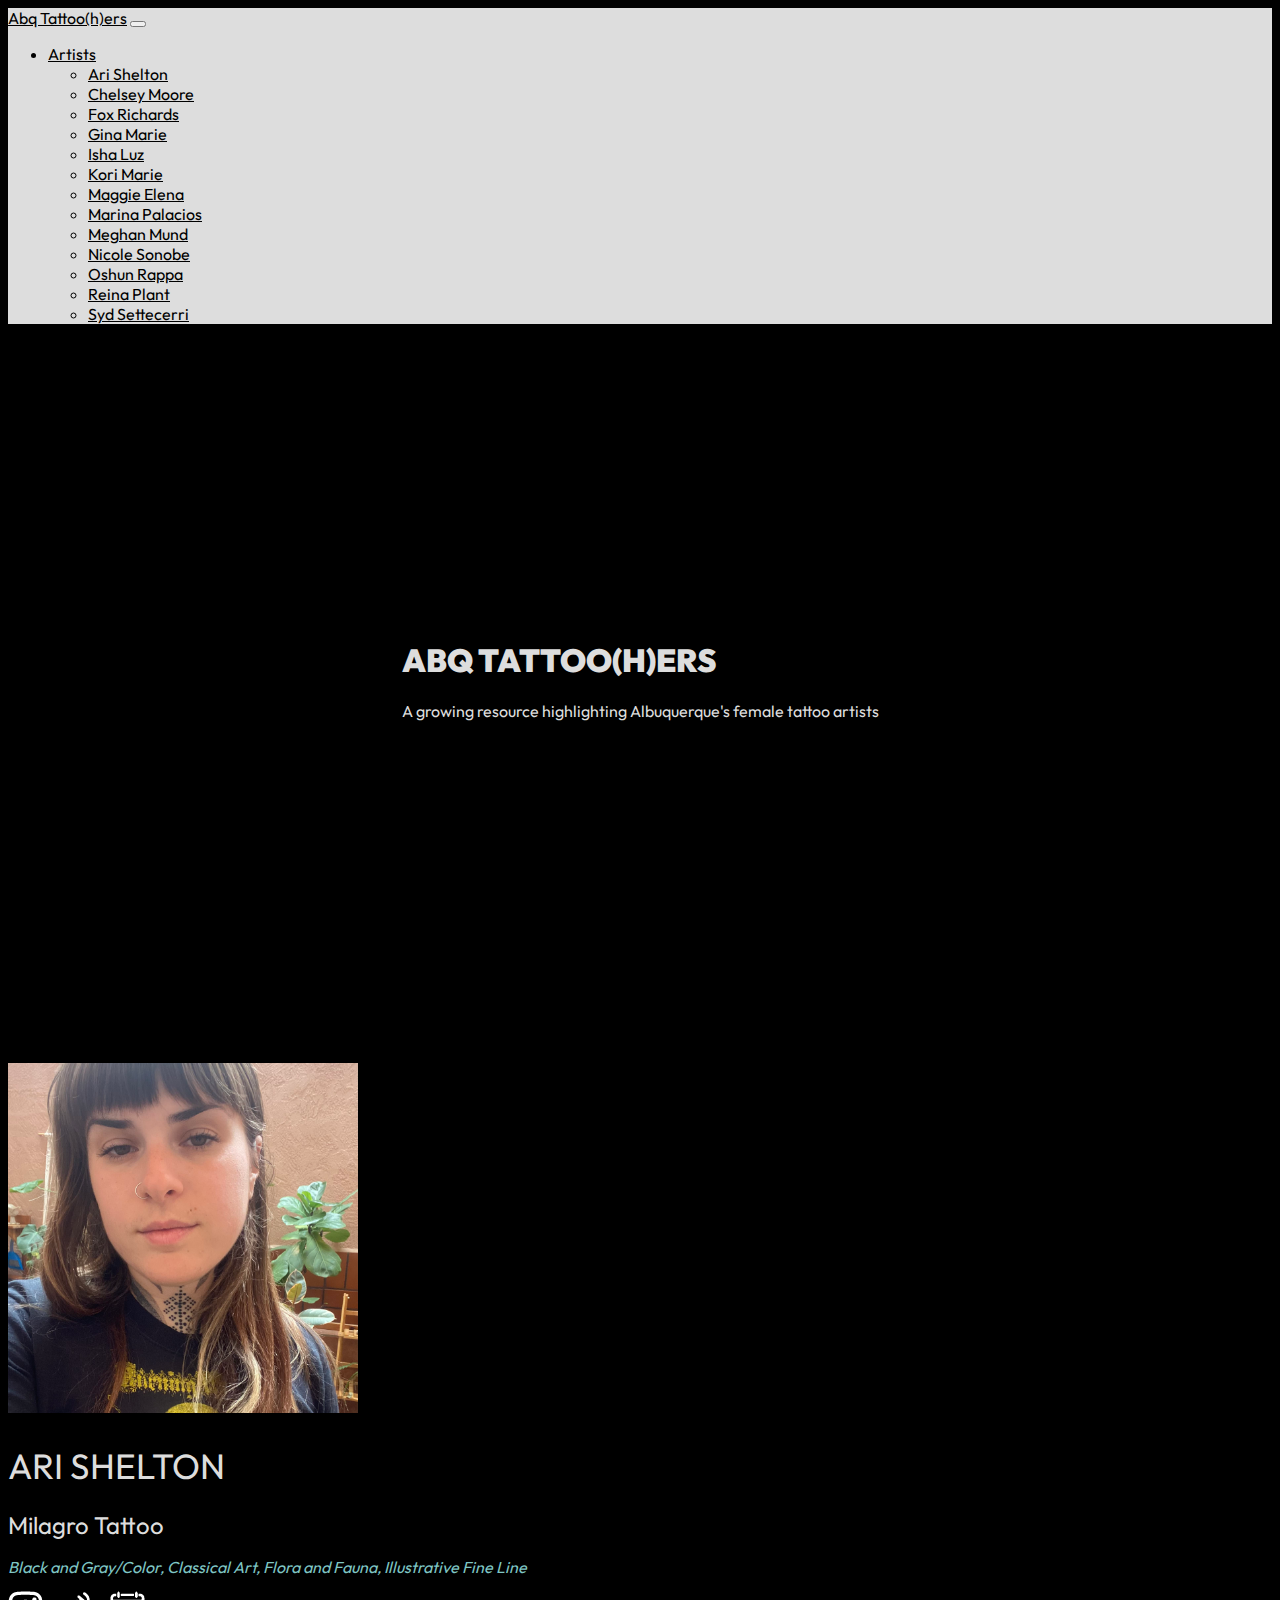
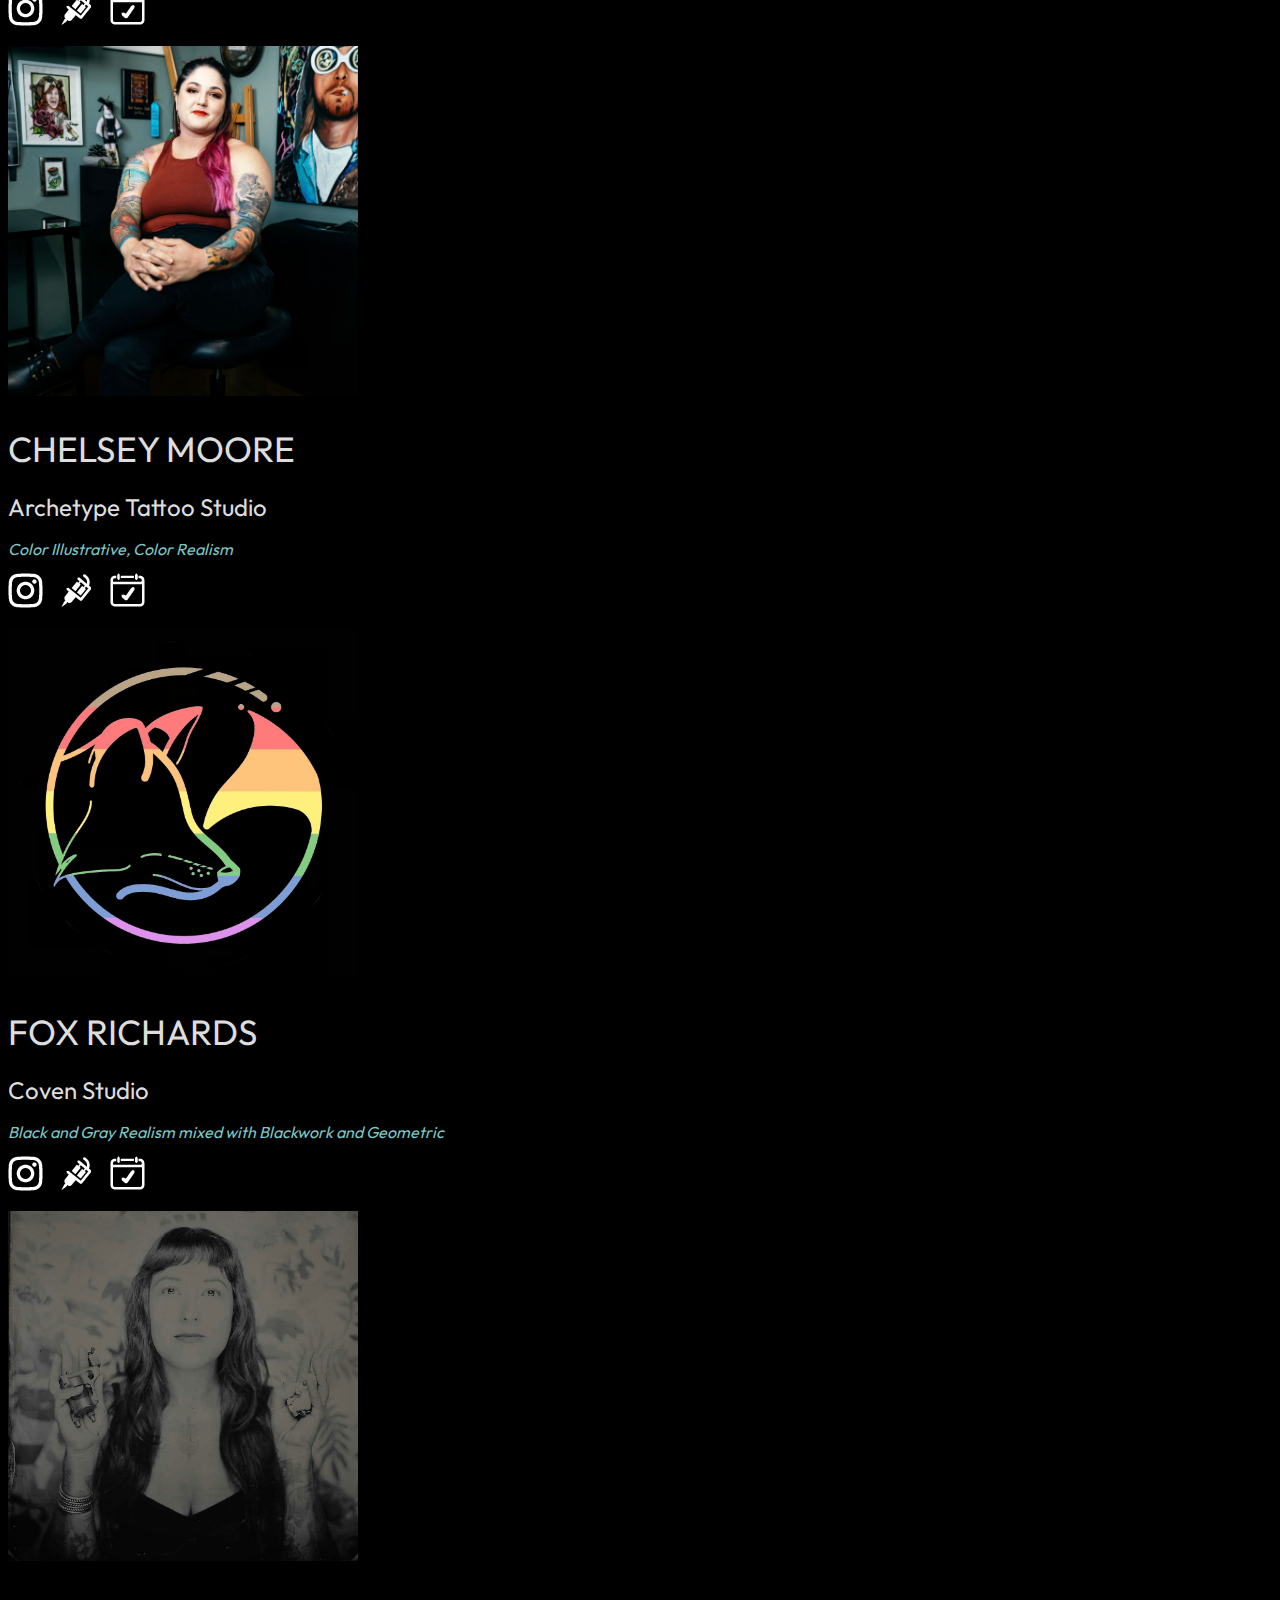
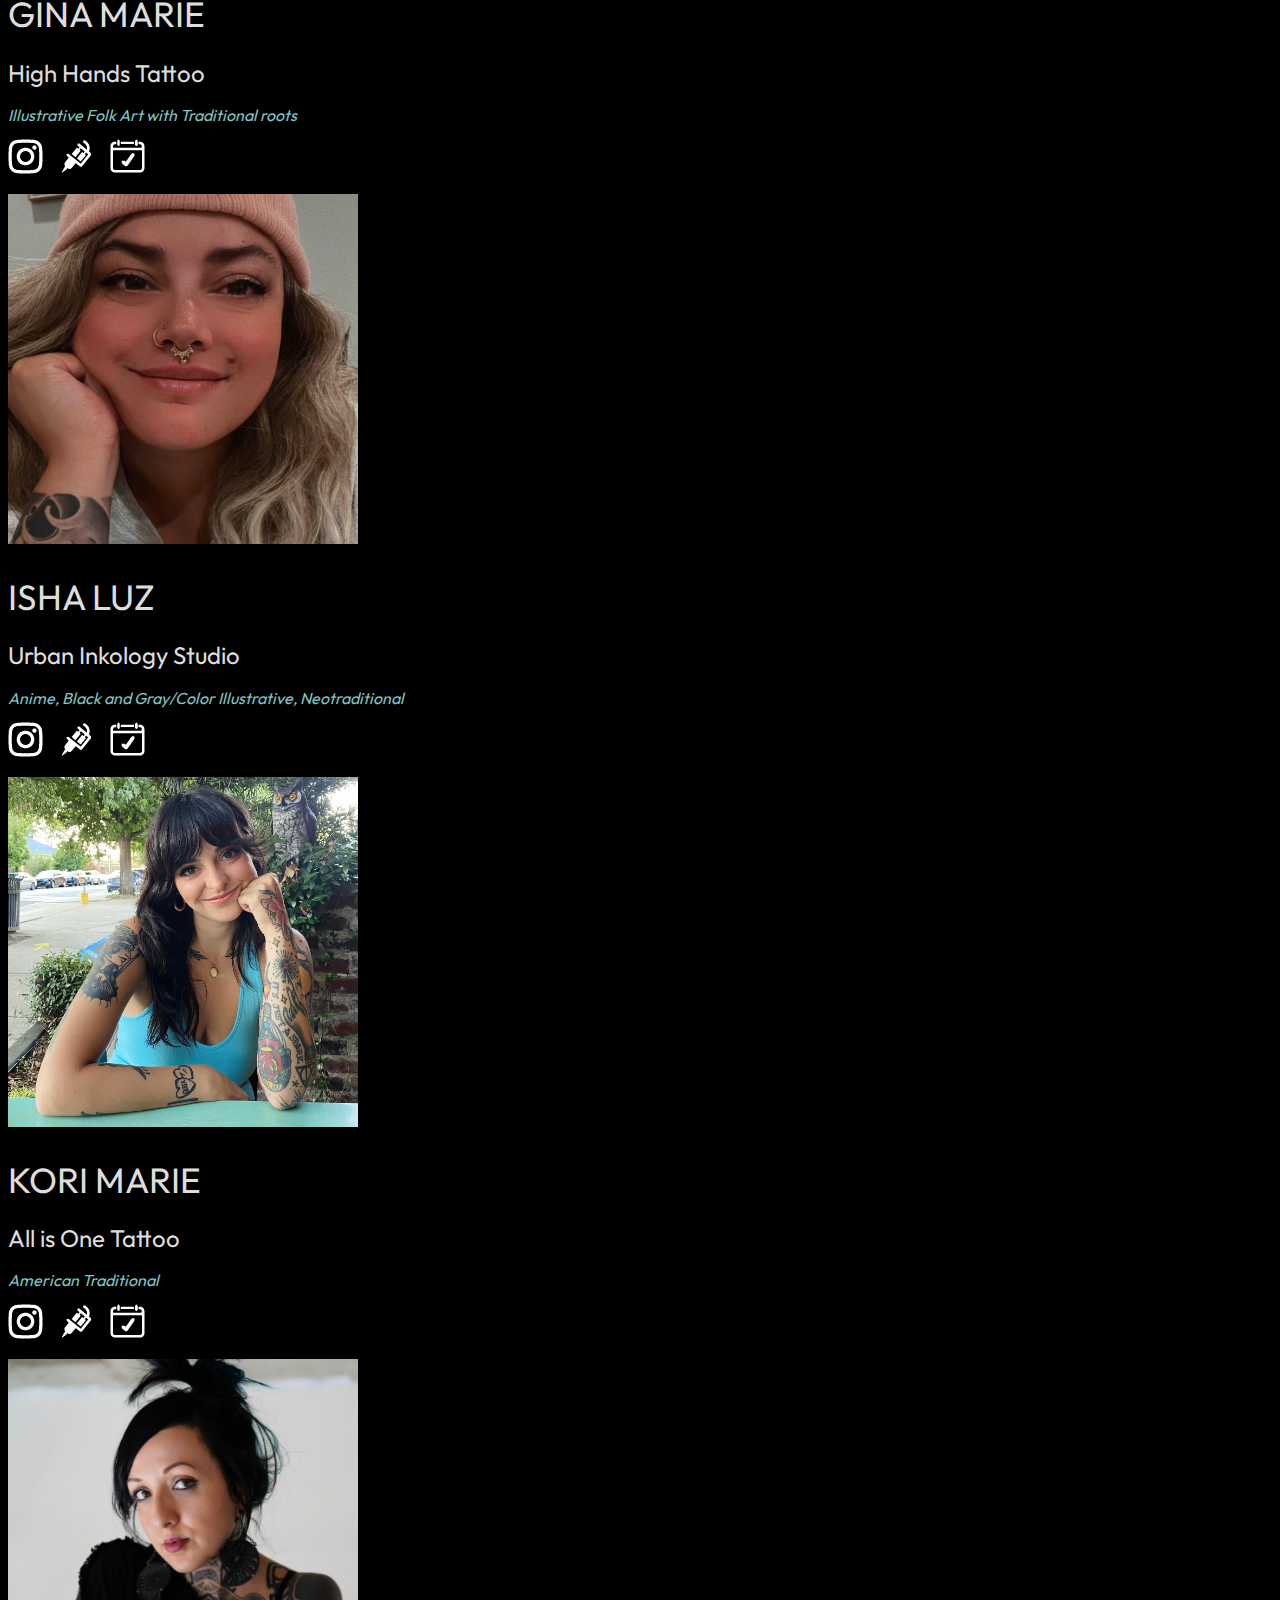
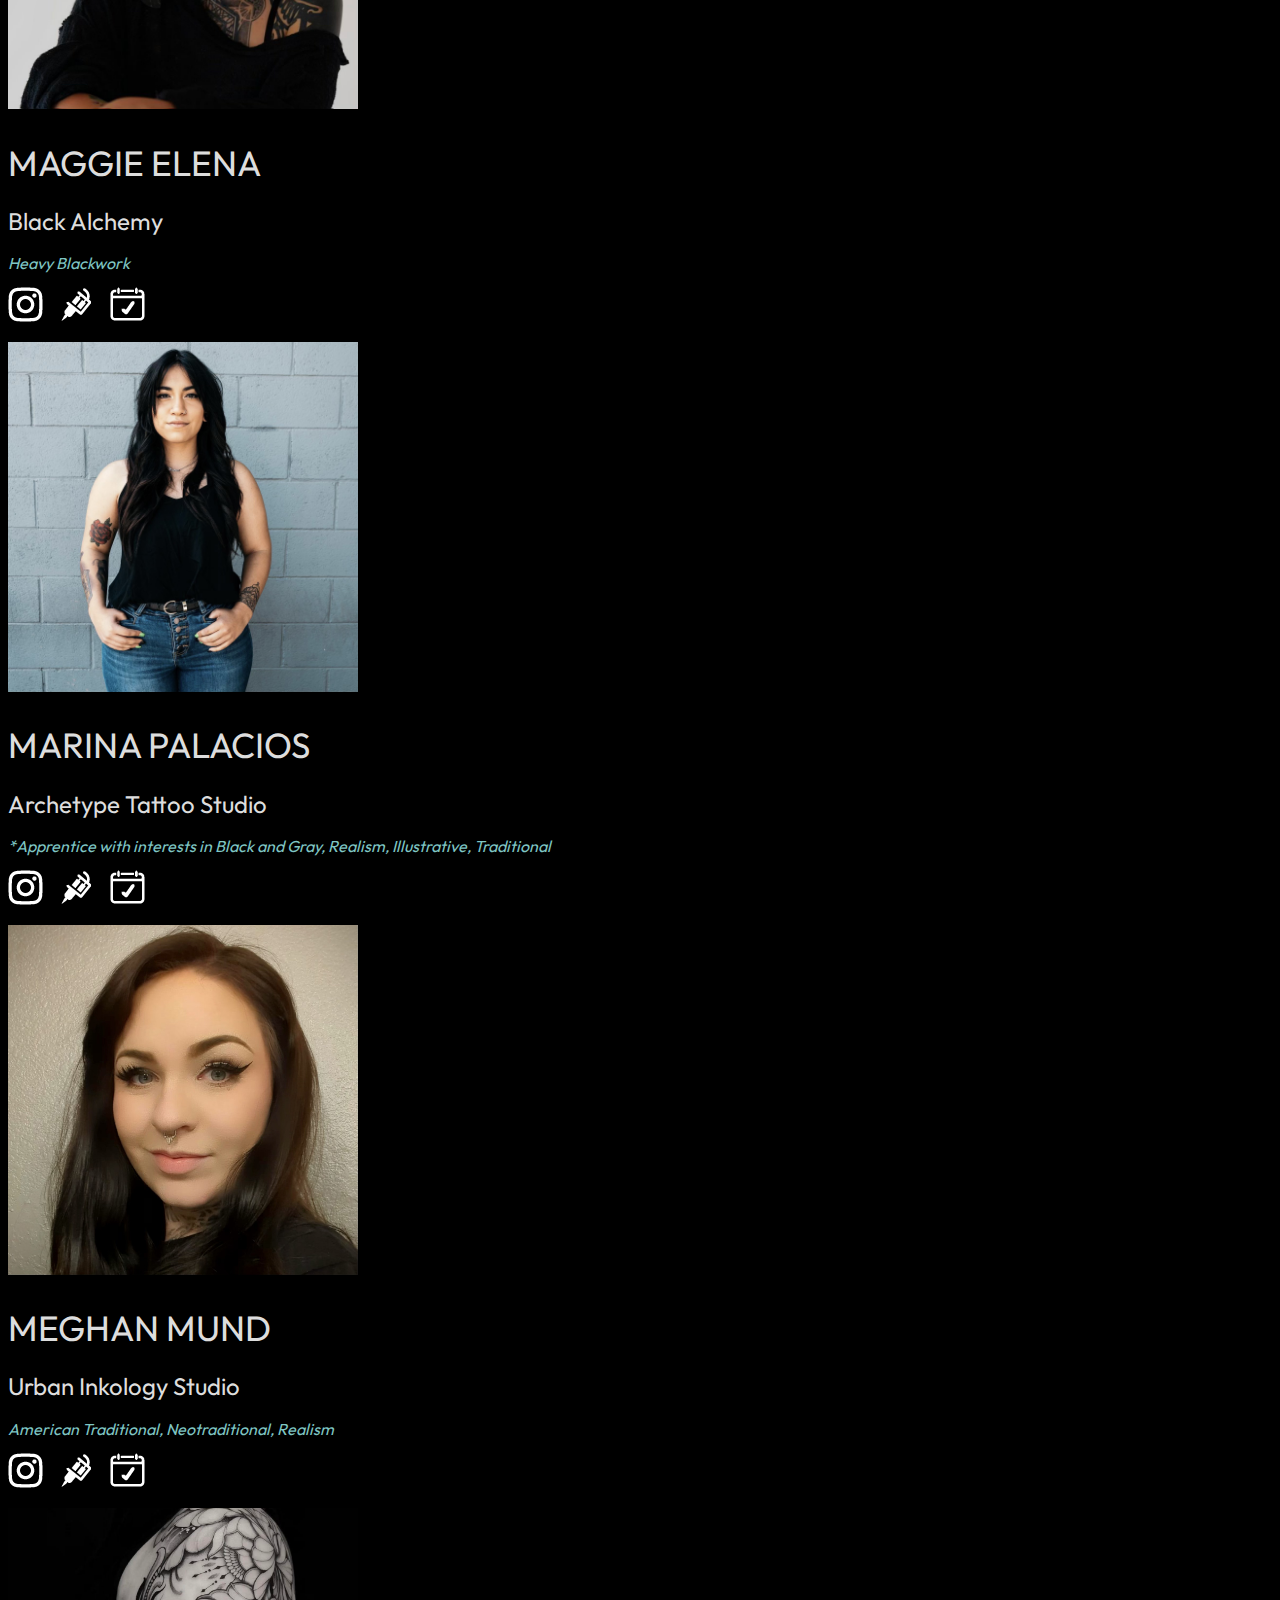
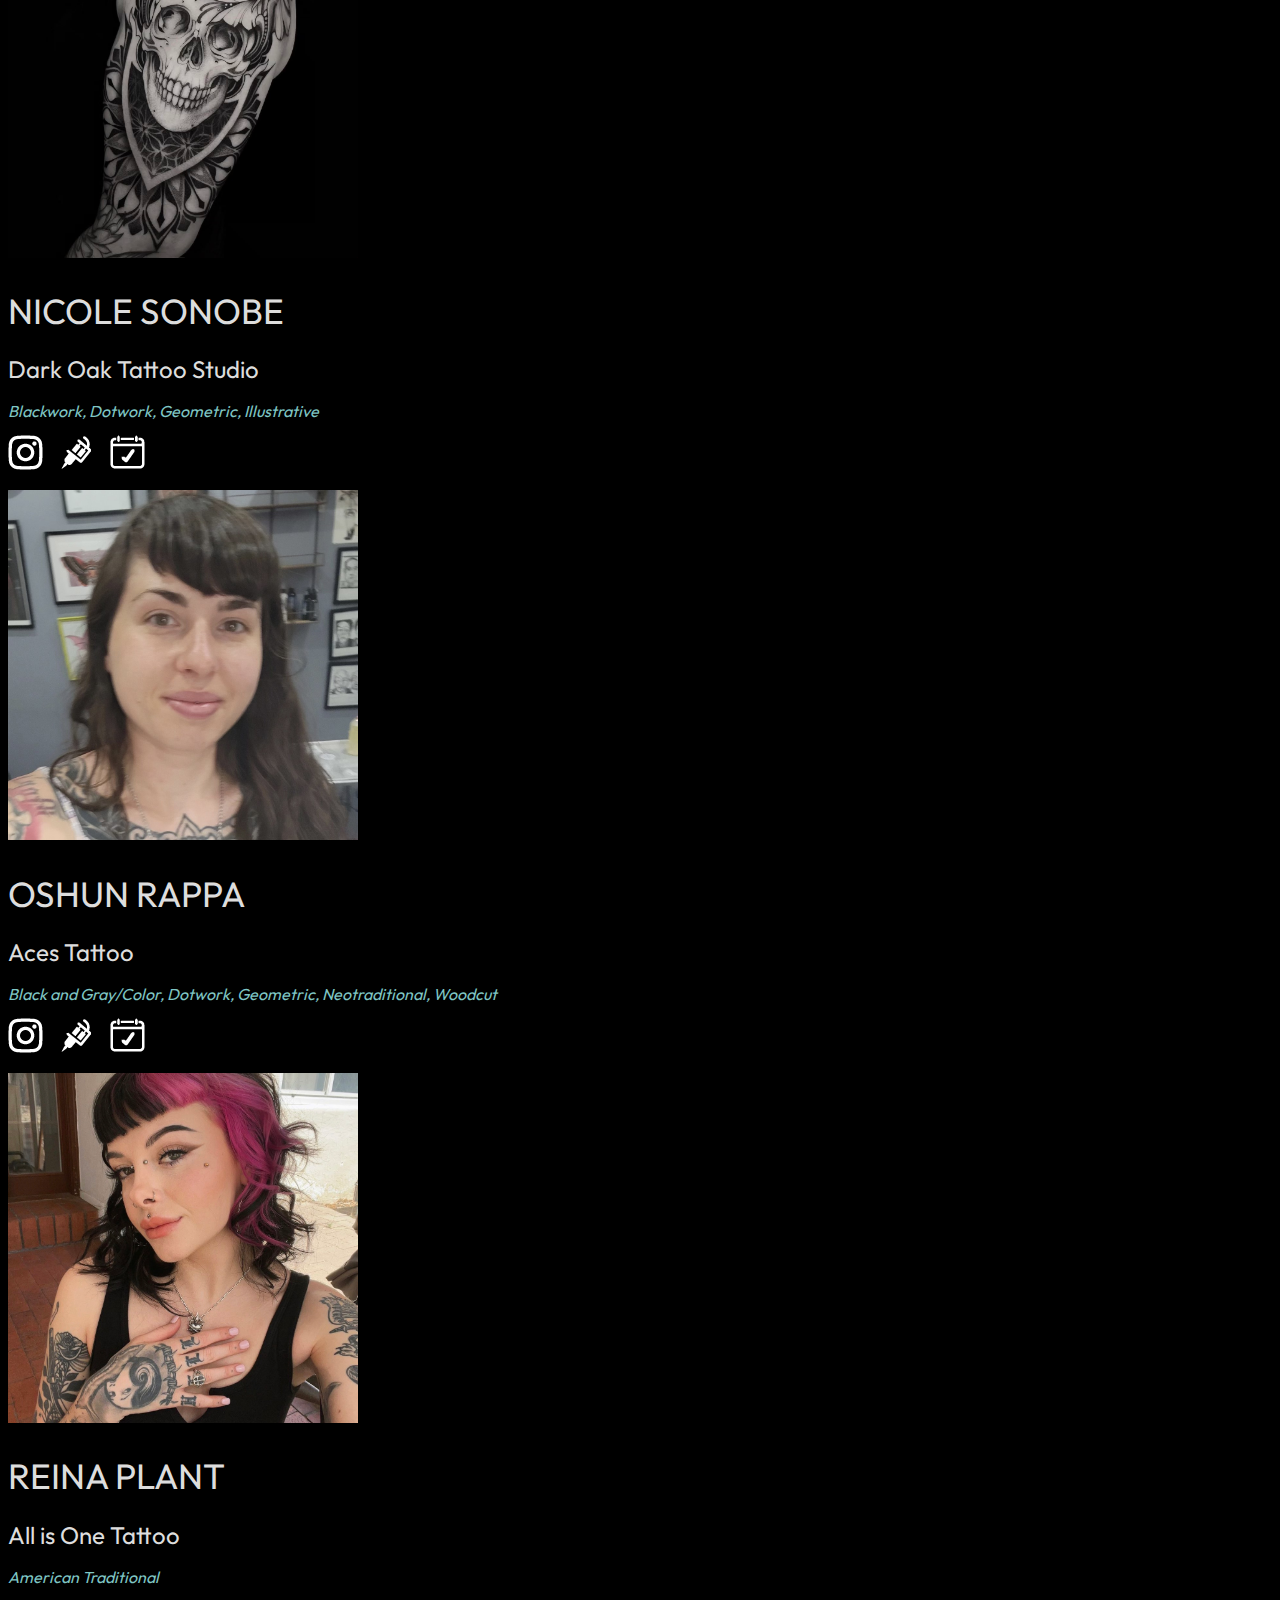
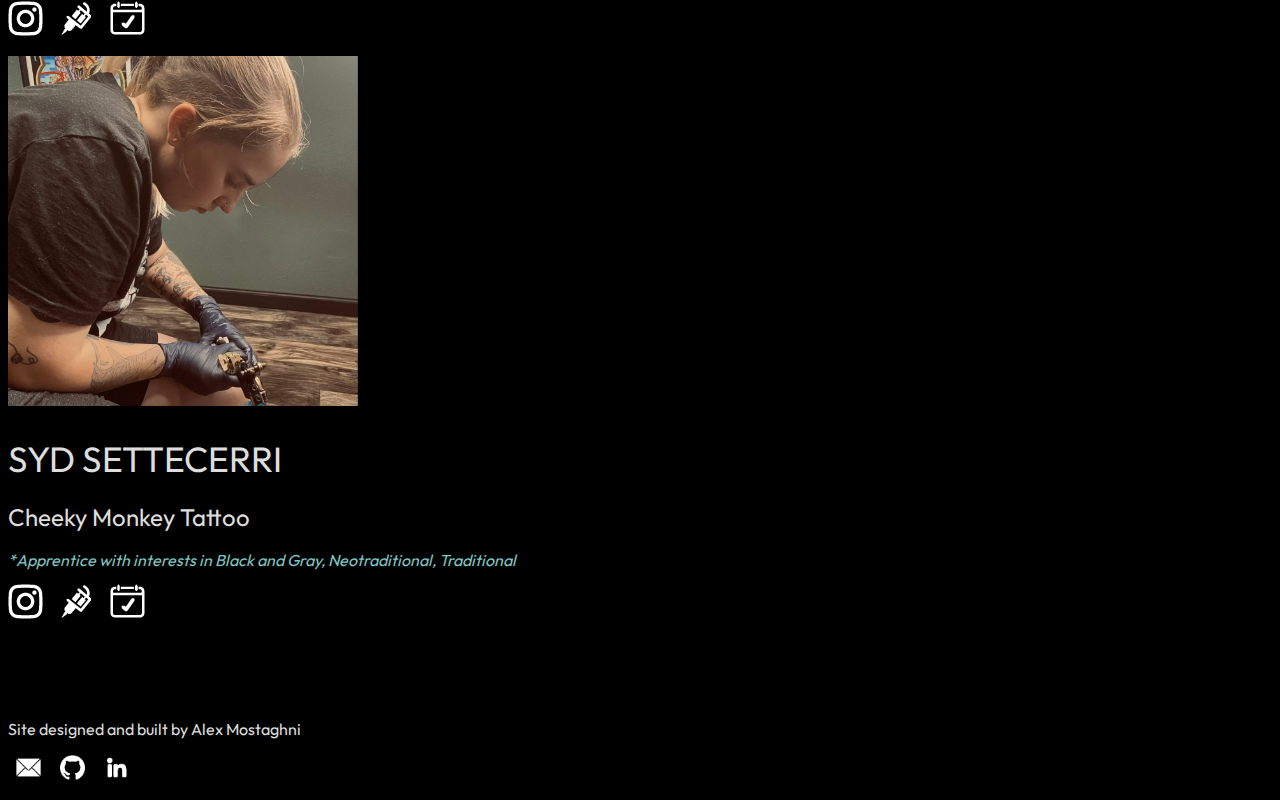
==== commit d0974e86: "added oshun rappa" ====
--- a/index.html
+++ b/index.html
@@ -41,6 +41,7 @@
                                     <li><a class="dropdown-item" href="#MARINAPALACIOS">Marina Palacios</a></li>
                                     <li><a class="dropdown-item" href="#MEGHANMUND">Meghan Mund</a></li>
                                     <li><a class="dropdown-item" href="#NICOLESONOBE">Nicole Sonobe</a></li>
+                                    <li><a class="dropdown-item" href="#OSHUNRAPPA">Oshun Rappa</a></li>
                                     <li><a class="dropdown-item" href="#REINAPLANT">Reina Plant</a></li>
                                     <li><a class="dropdown-item" href="#SYDSETTECERRI">Syd Settecerri</a></li>
                                 </ul>
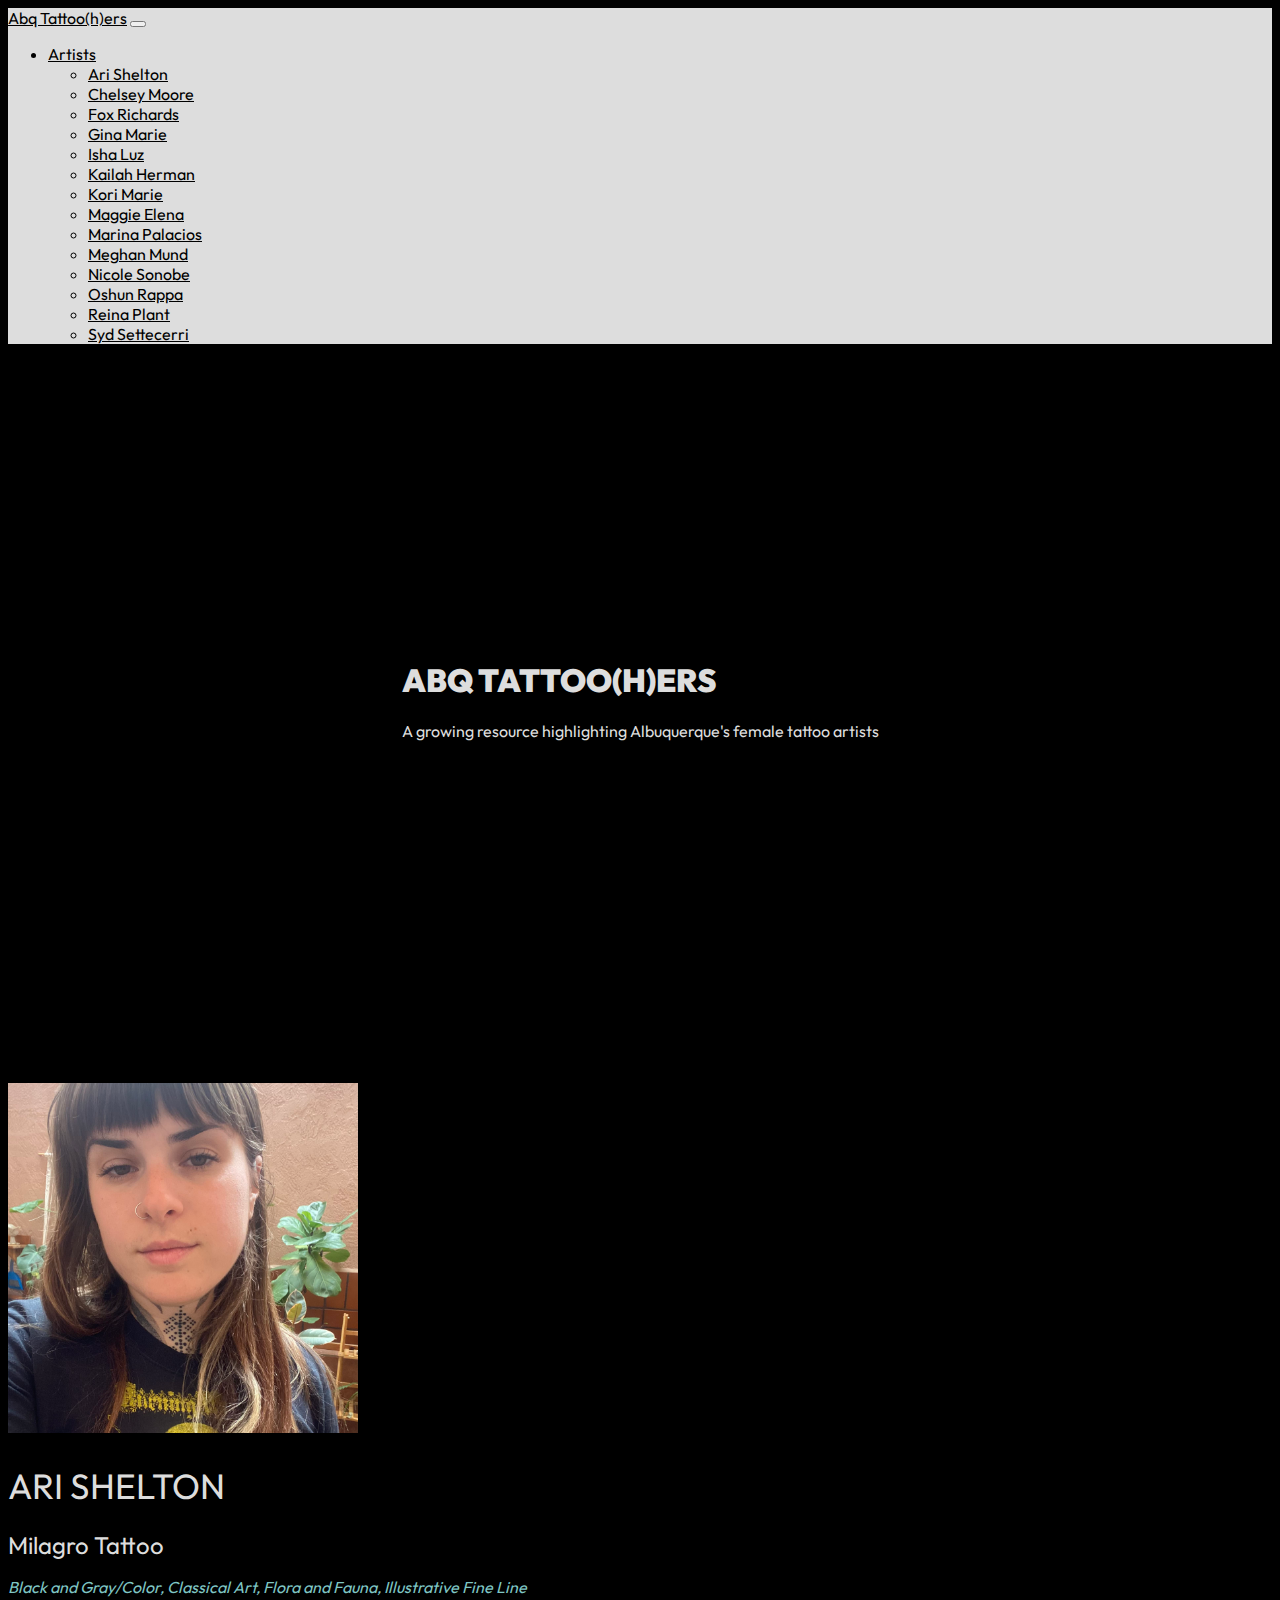
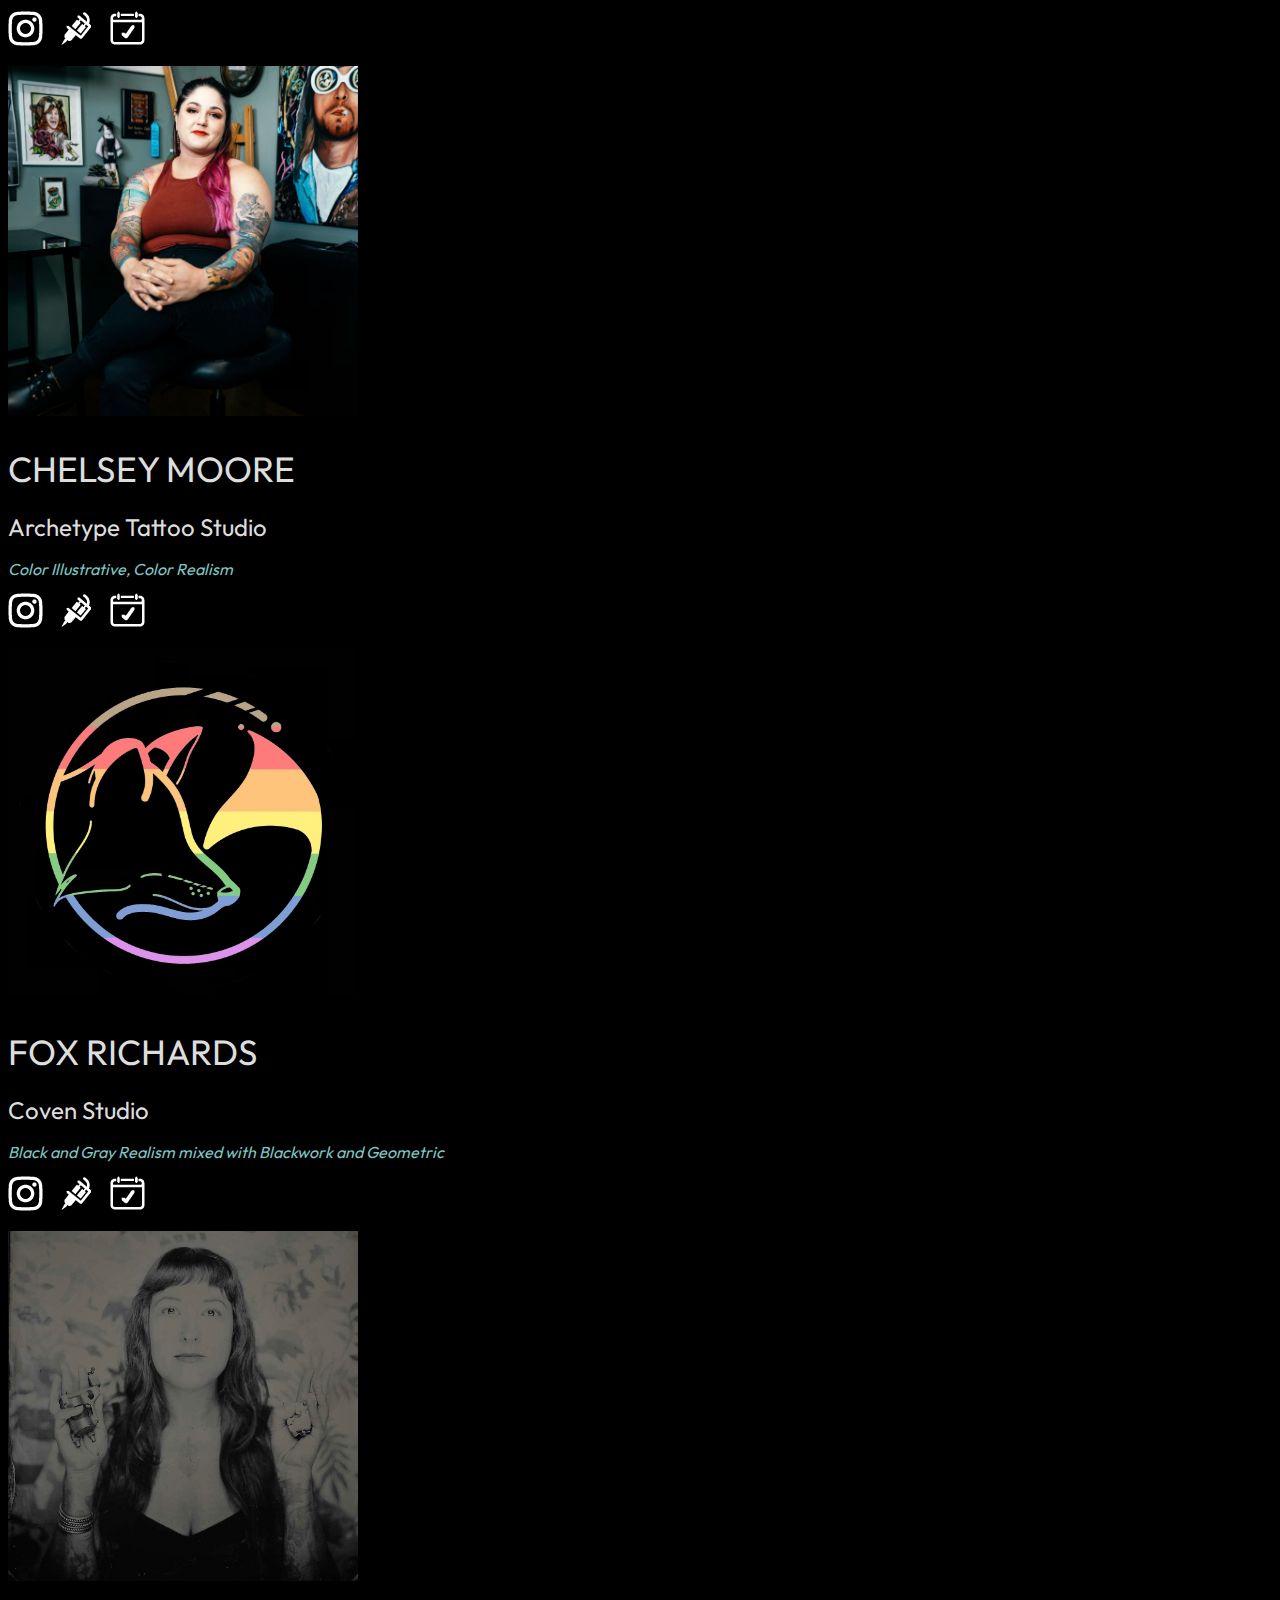
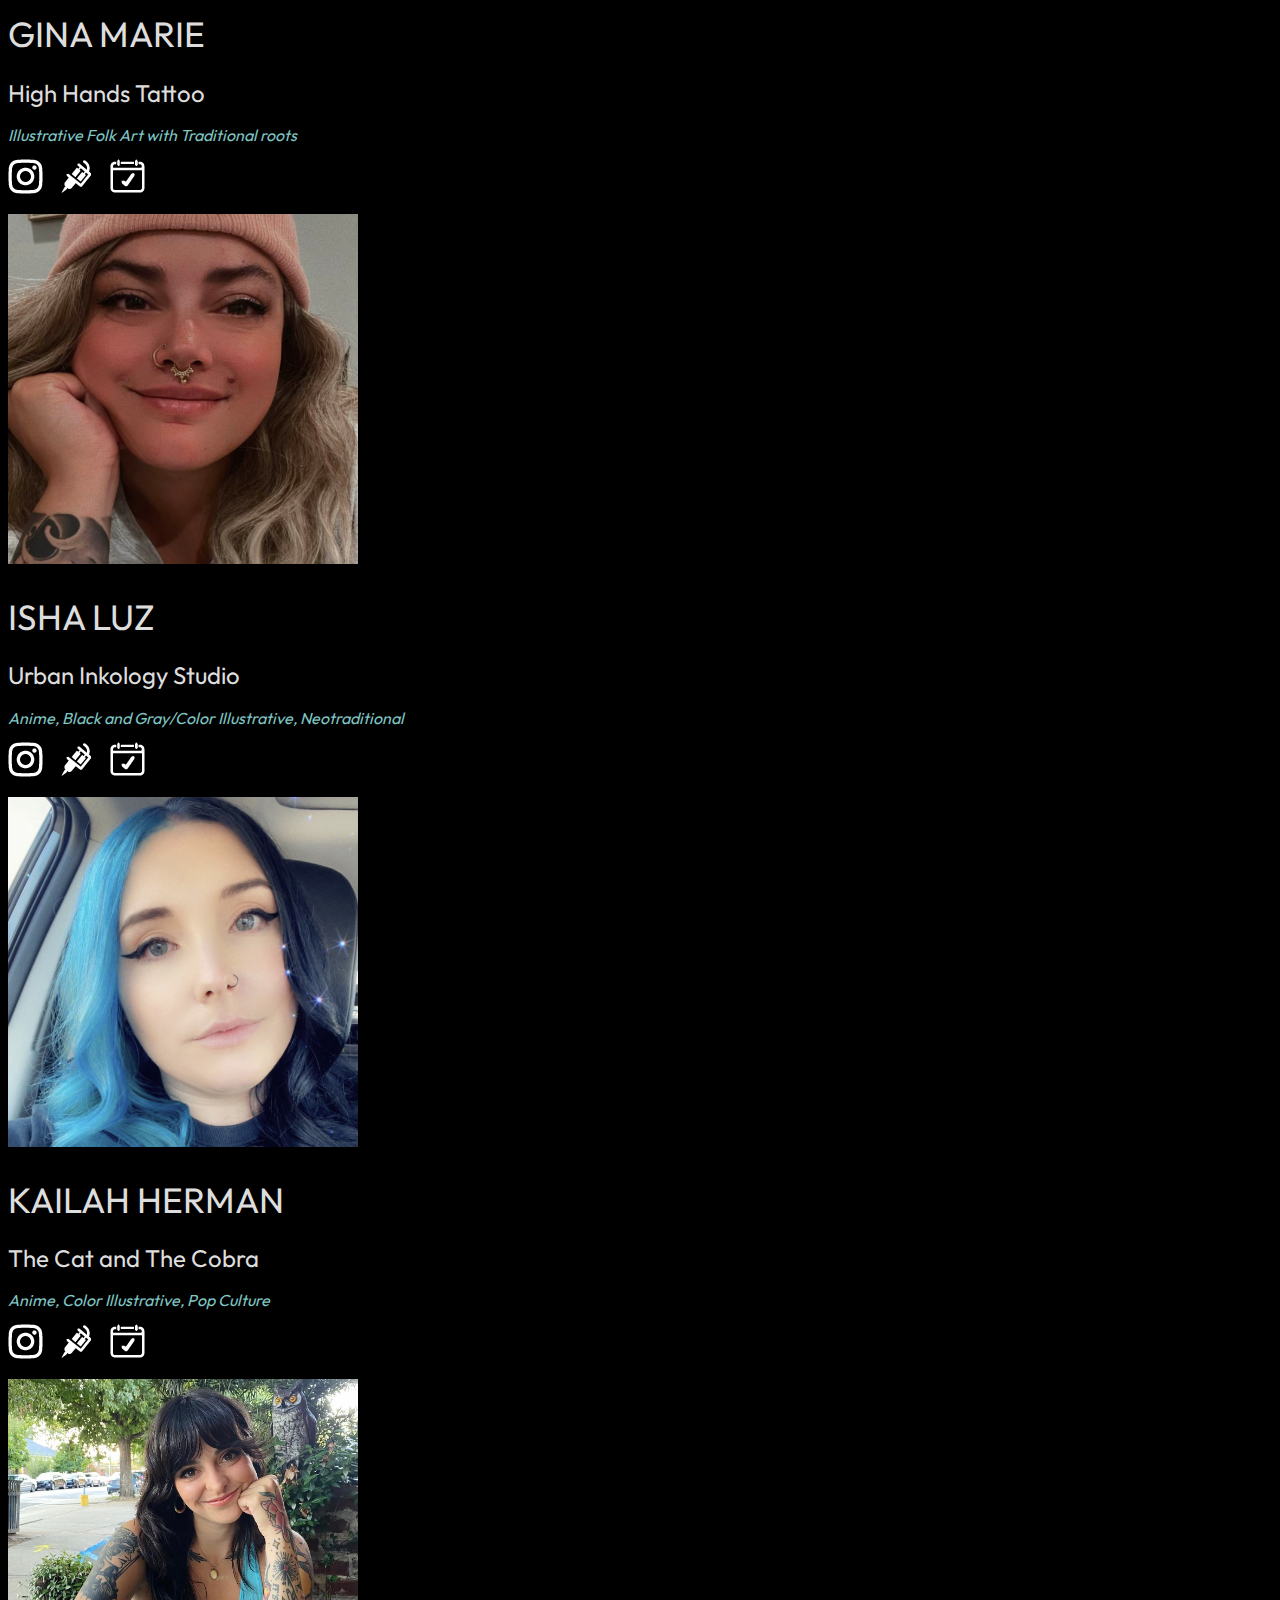
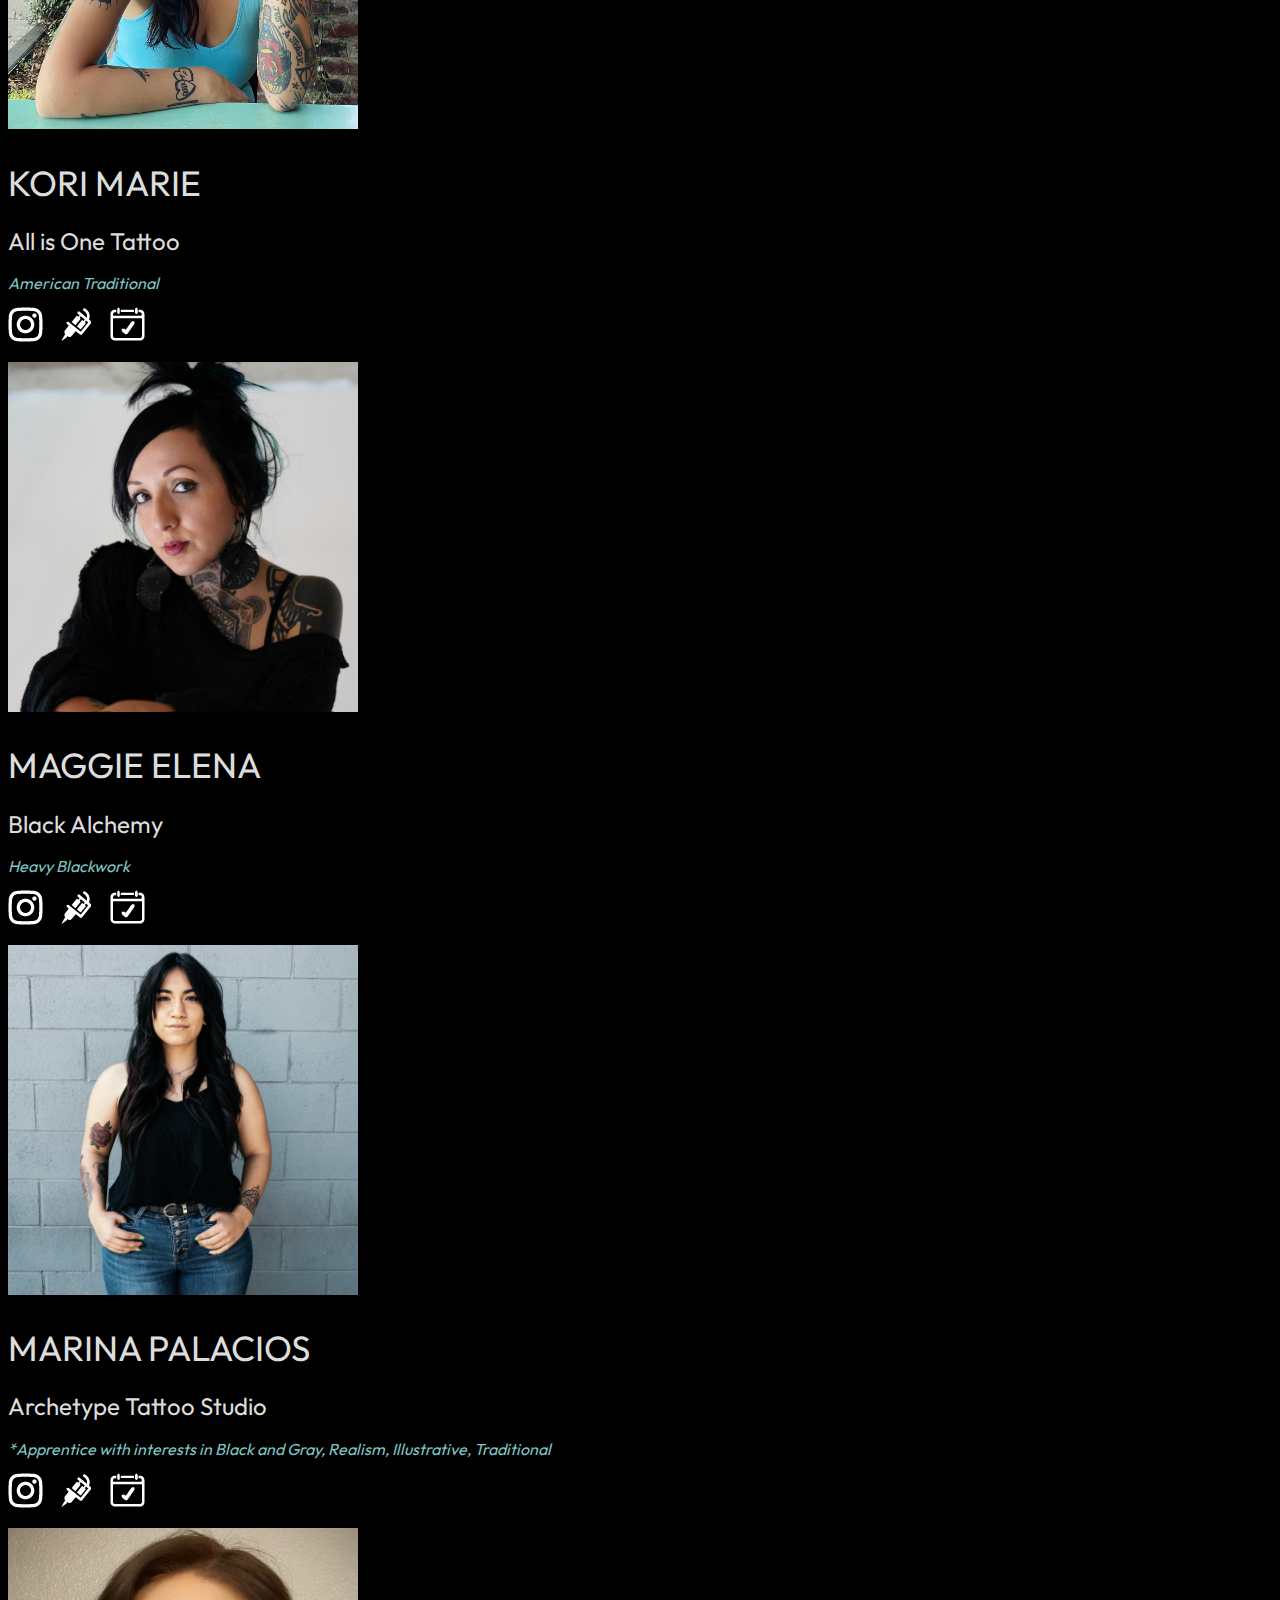
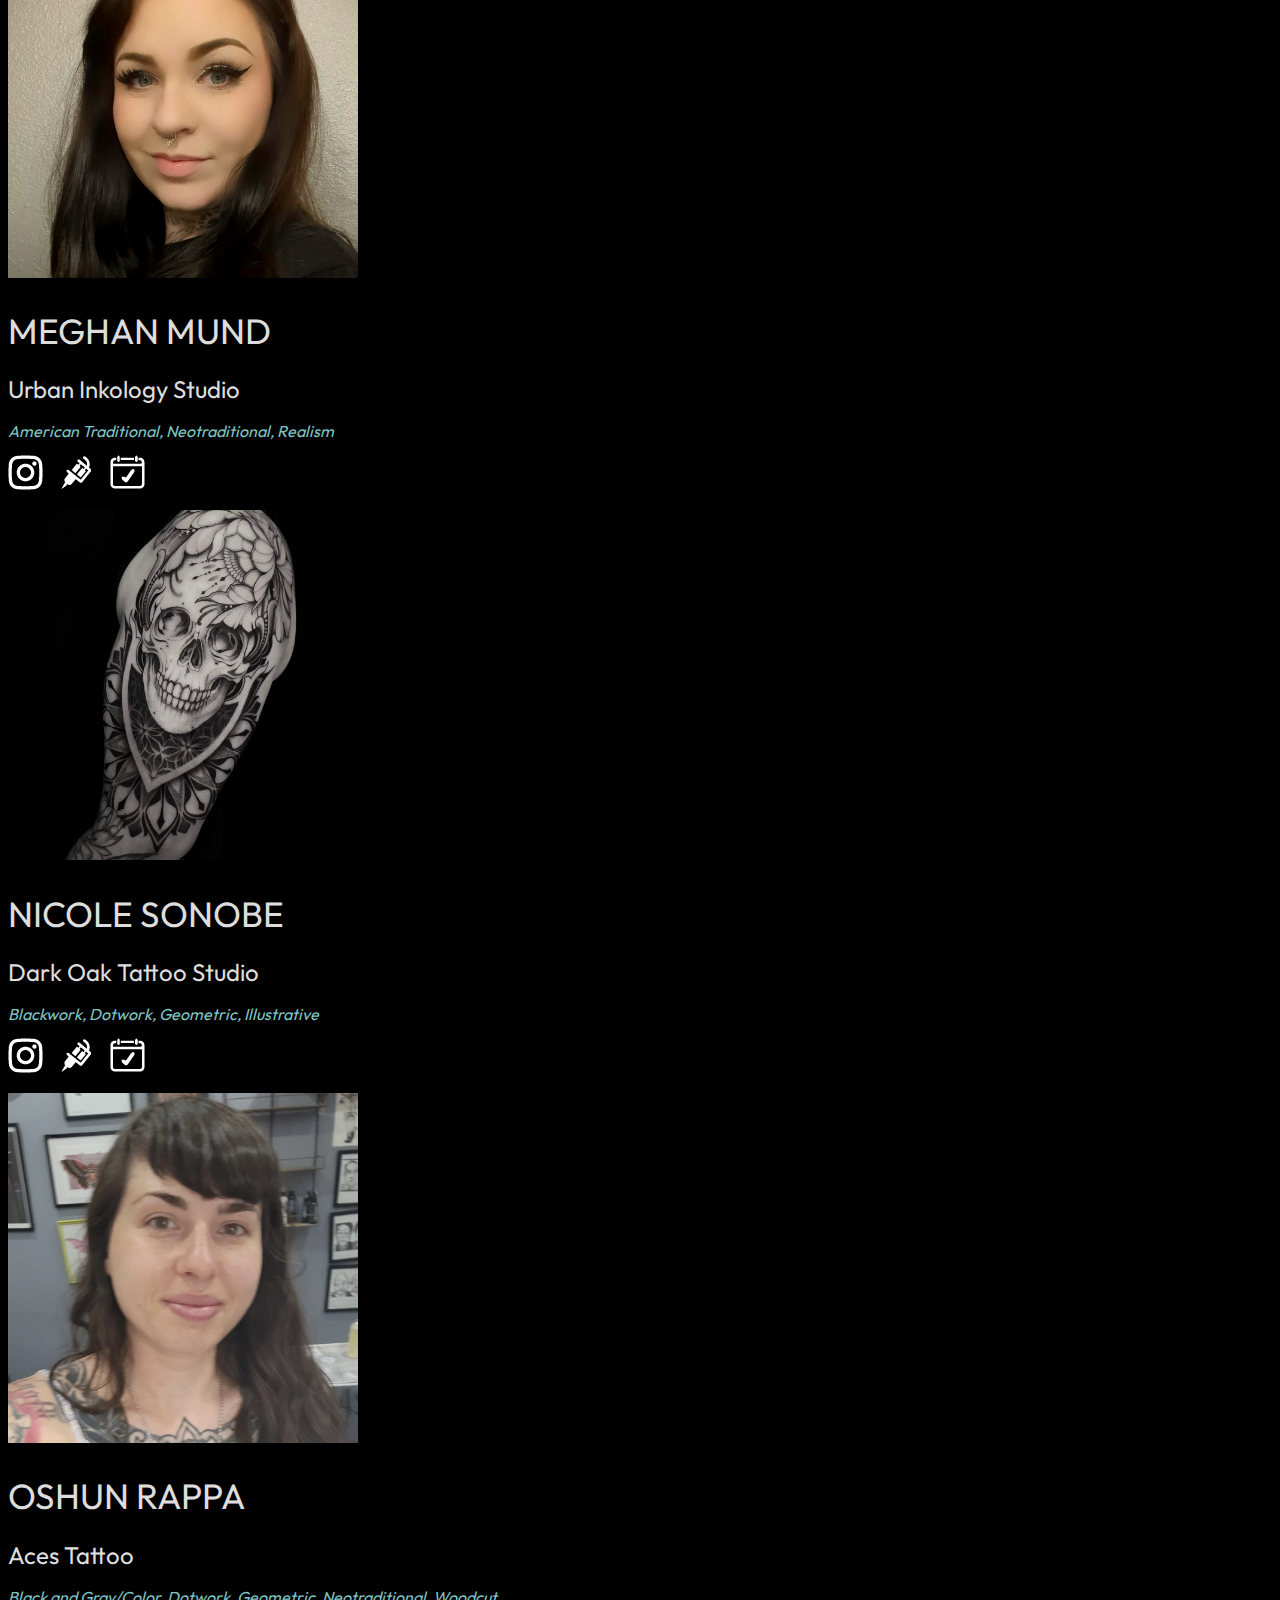
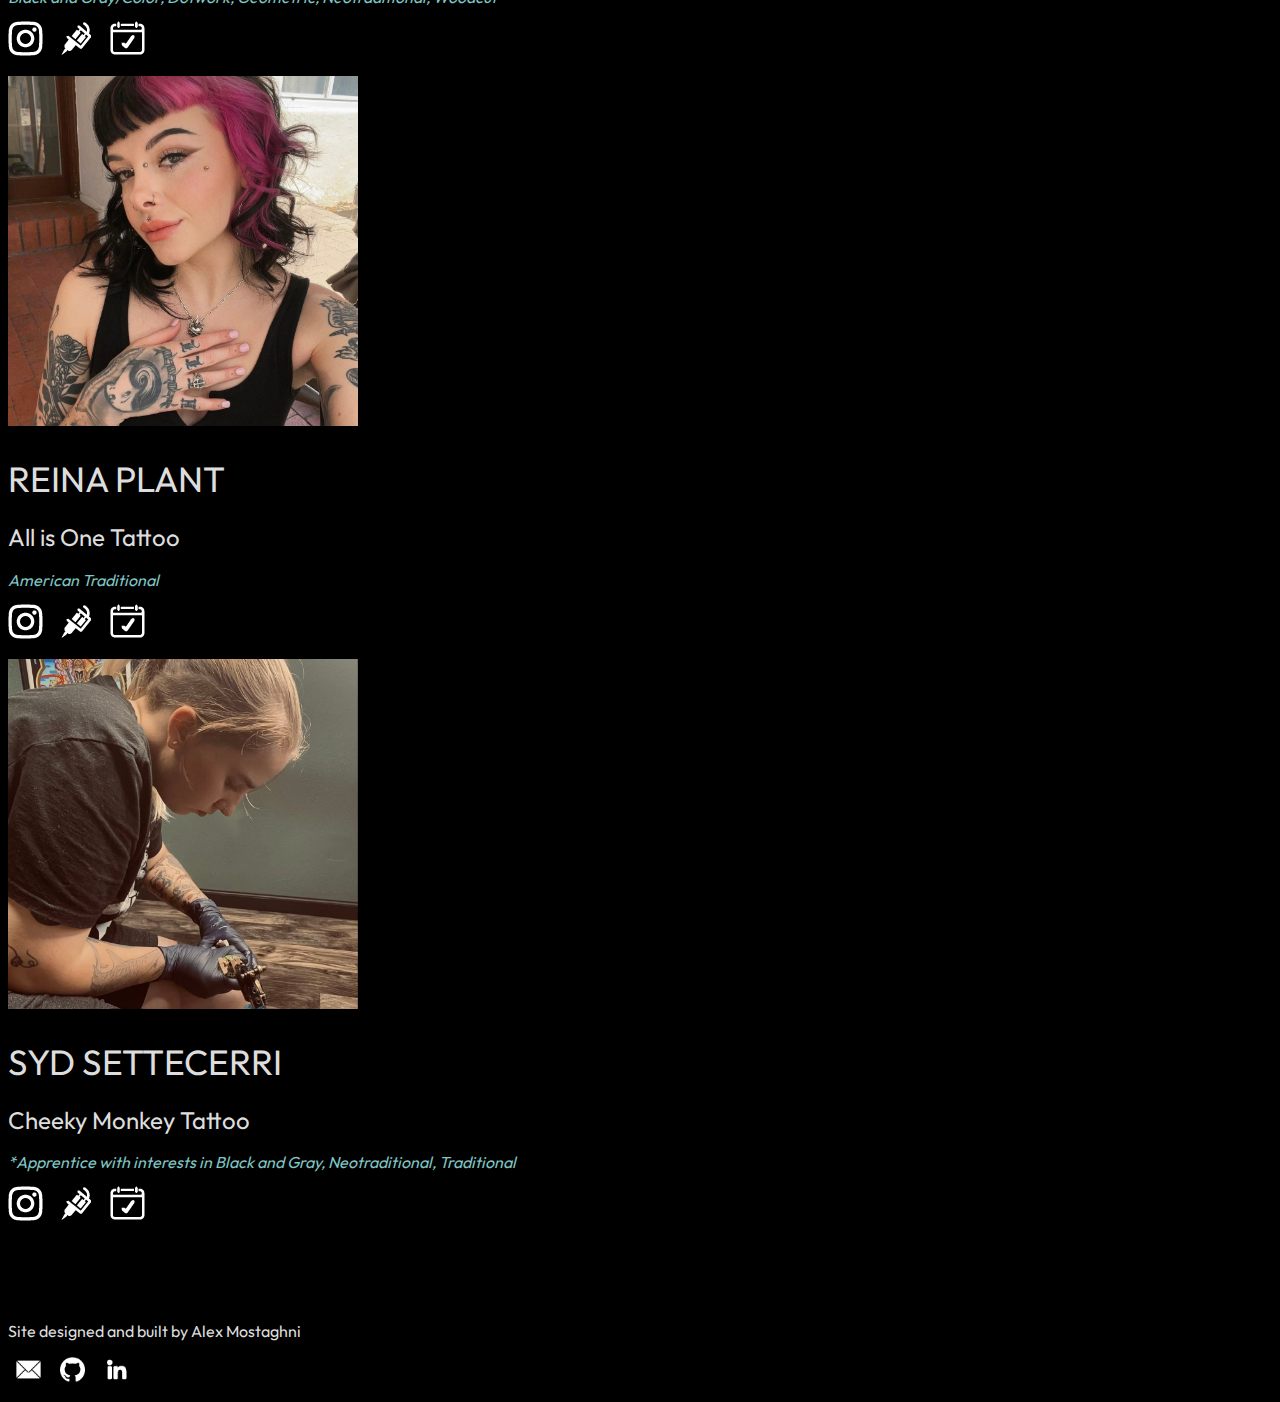
==== commit f64f7c0a: "added Kailah Herman" ====
--- a/index.html
+++ b/index.html
@@ -36,6 +36,7 @@
                                     <li><a class="dropdown-item" href="#FOXRICHARDS">Fox Richards</a></li>
                                     <li><a class="dropdown-item" href="#GINAMARIE">Gina Marie</a></li>
                                     <li><a class="dropdown-item" href="#ISHALUZ">Isha Luz</a></li>
+                                    <li><a class="dropdown-item" href="#KAILAHHERMAN">Kailah Herman</a></li>
                                     <li><a class="dropdown-item" href="#KORIMARIE">Kori Marie</a></li>
                                     <li><a class="dropdown-item" href="#MAGGIEELENA">Maggie Elena</a></li>
                                     <li><a class="dropdown-item" href="#MARINAPALACIOS">Marina Palacios</a></li>
